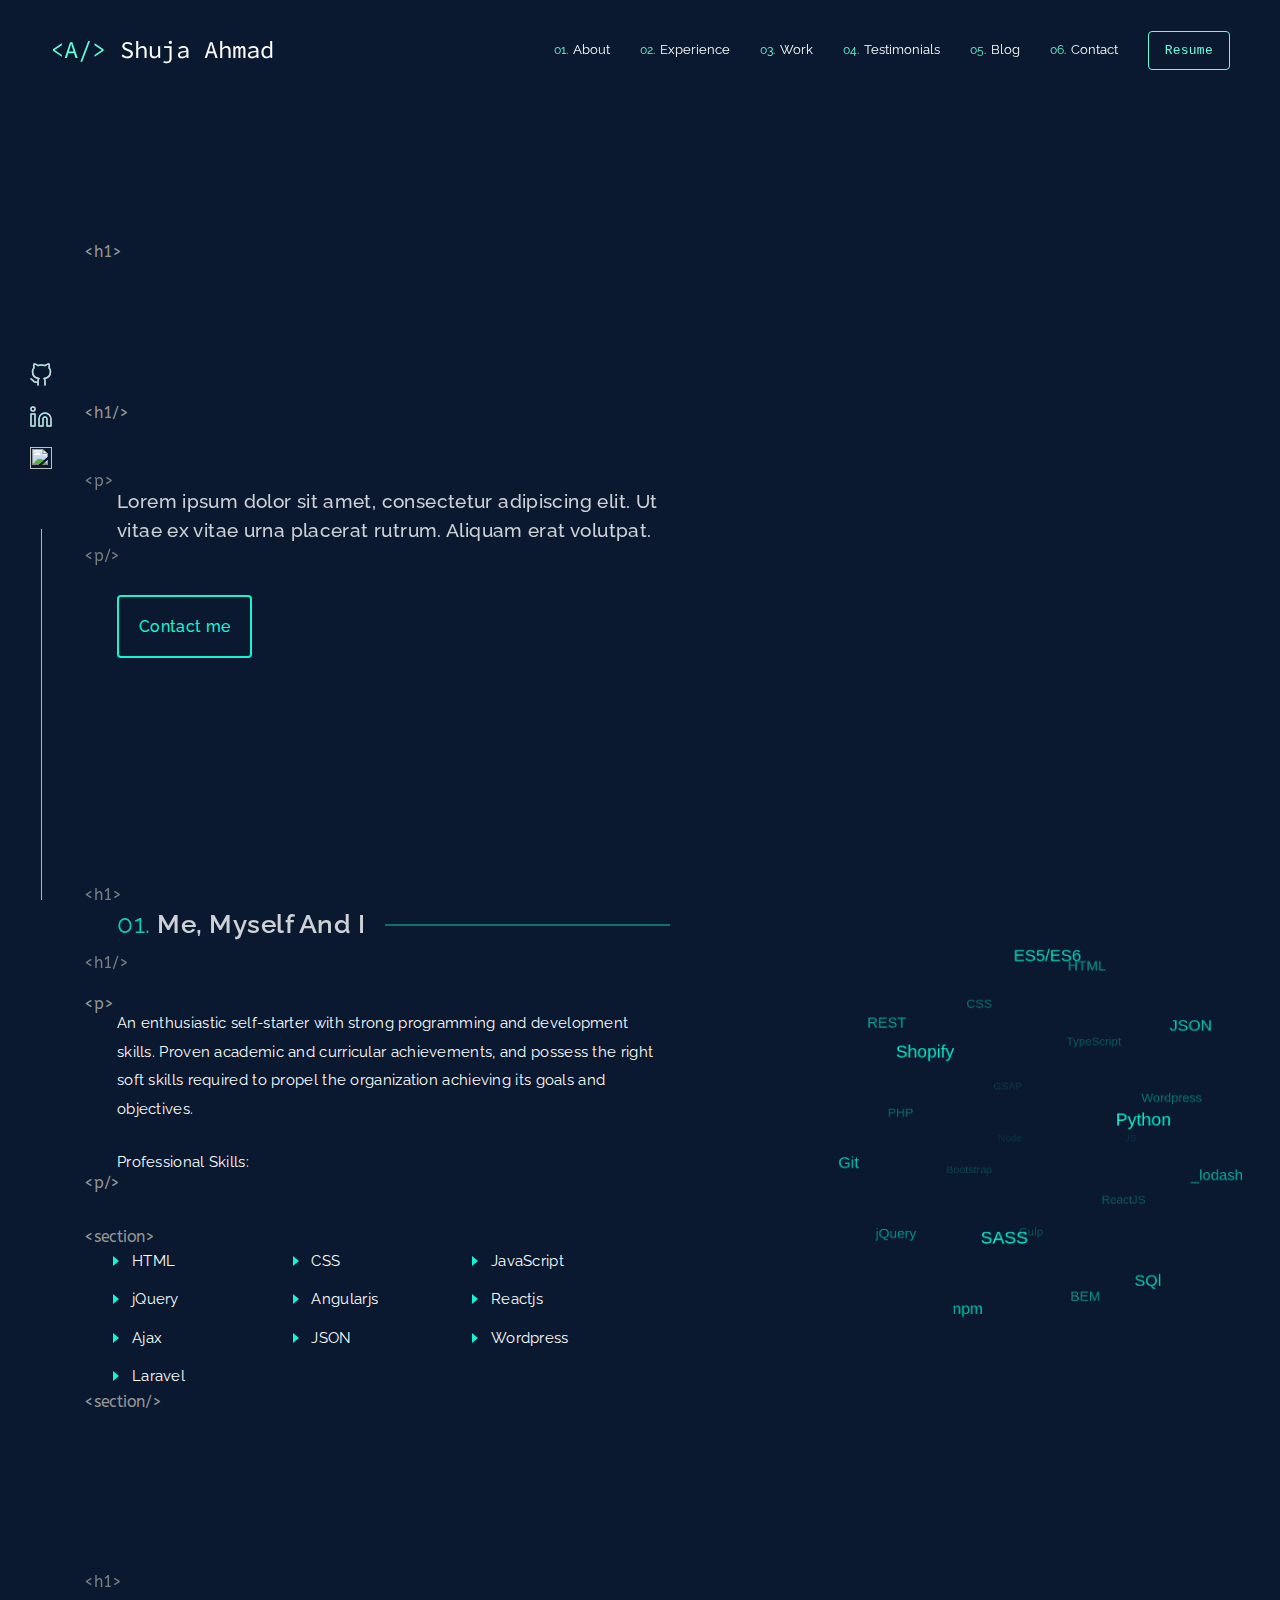
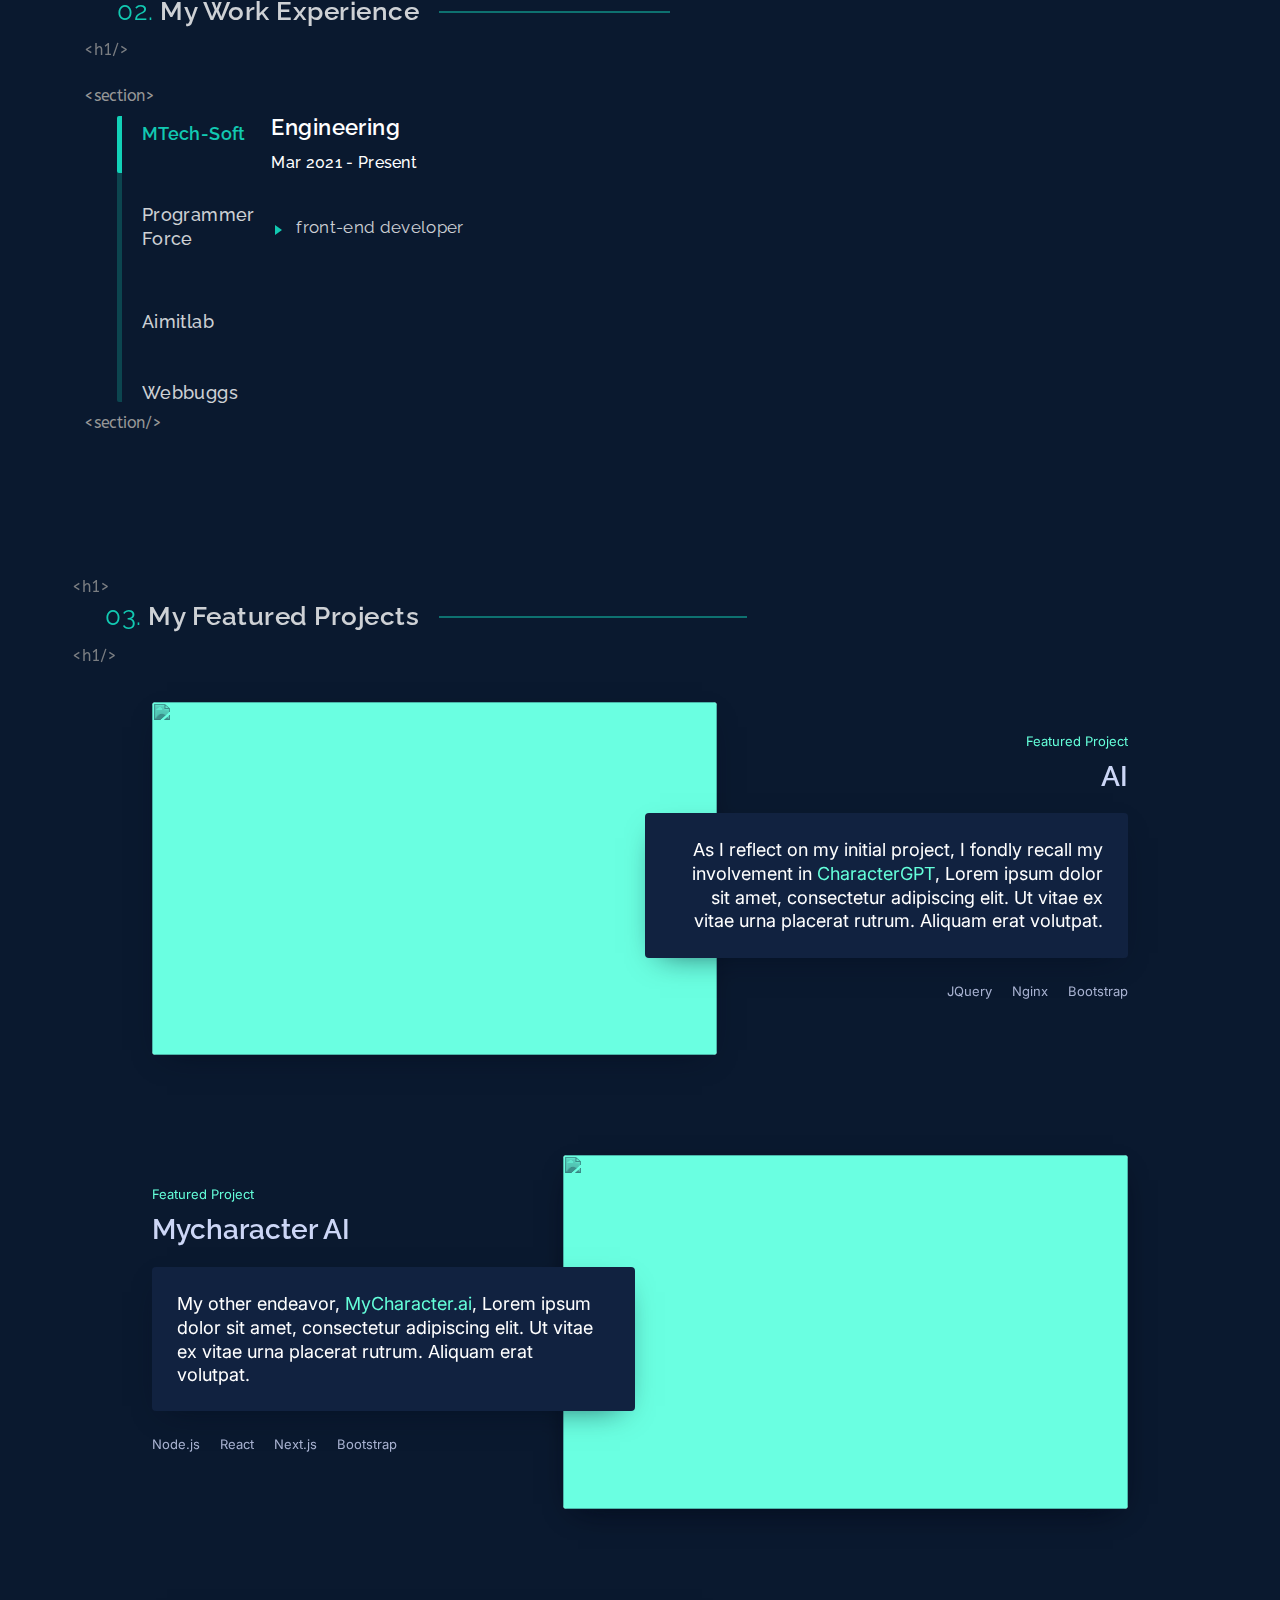
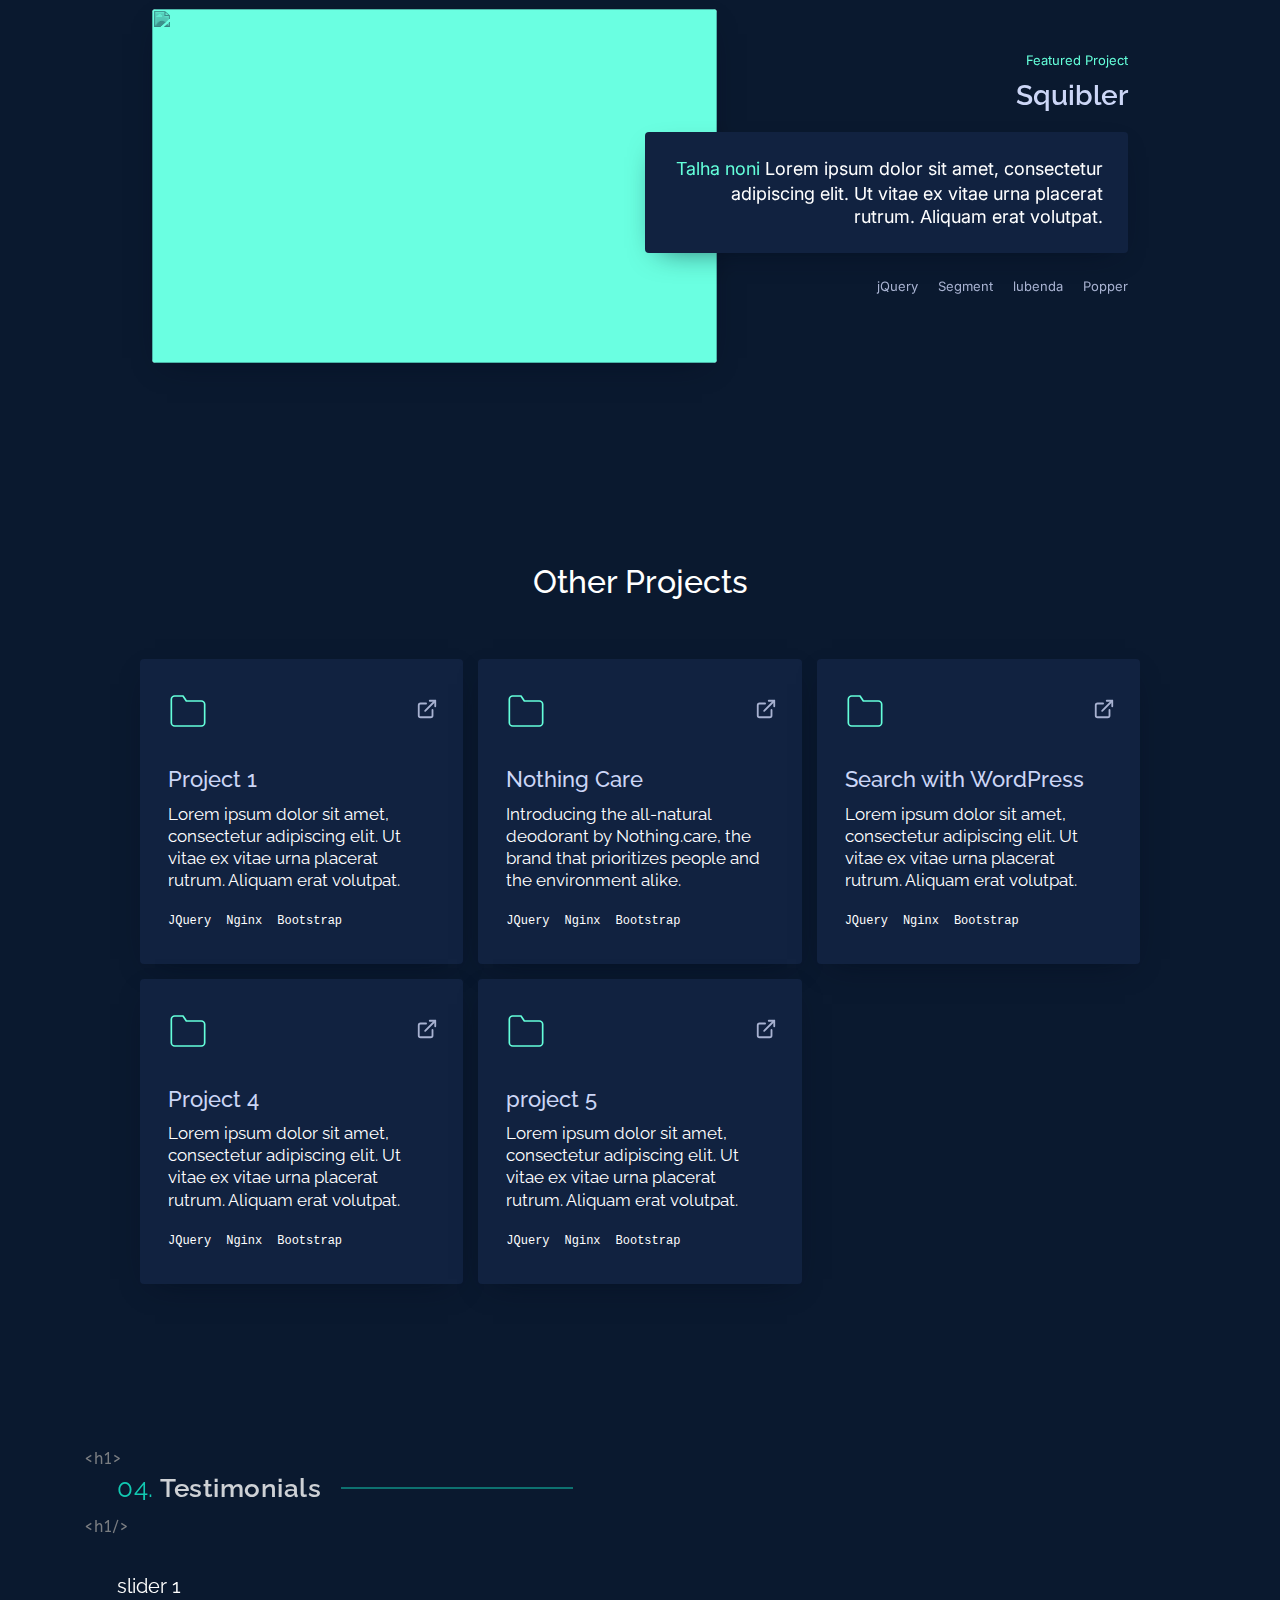
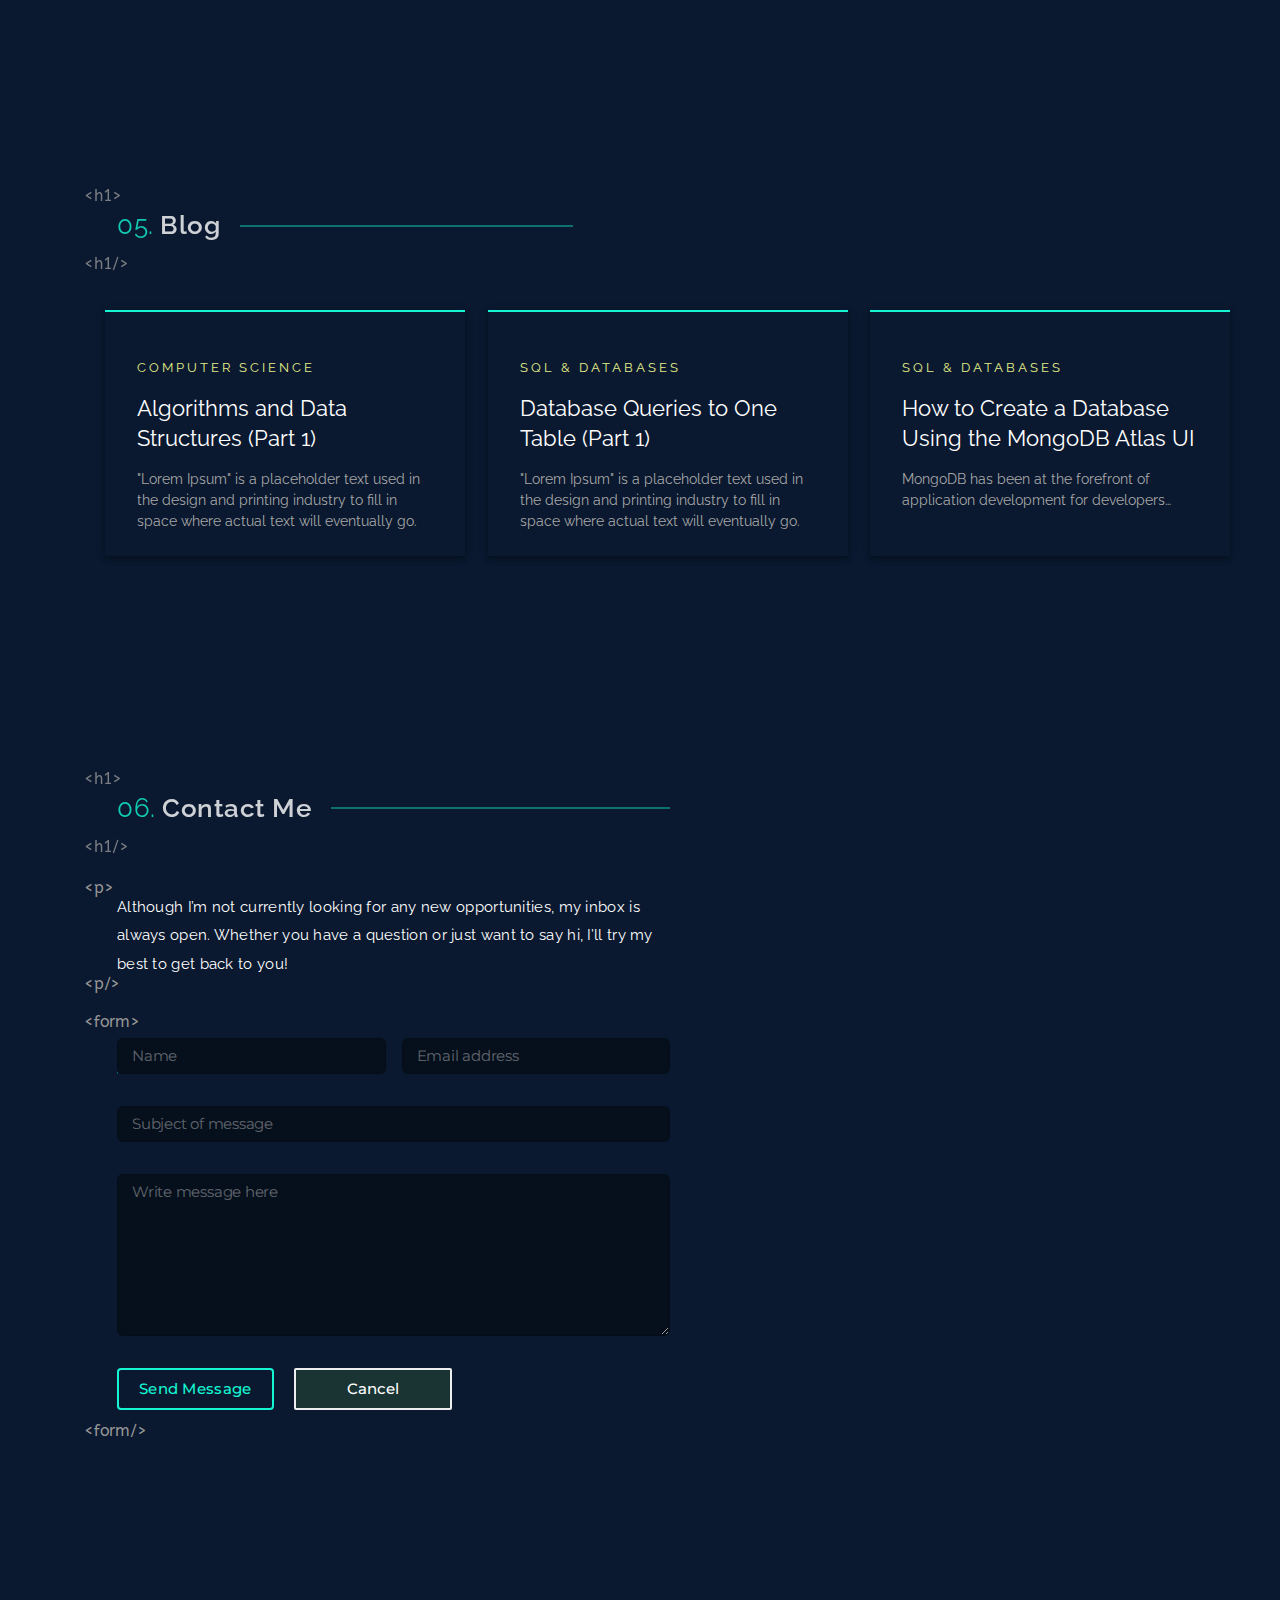
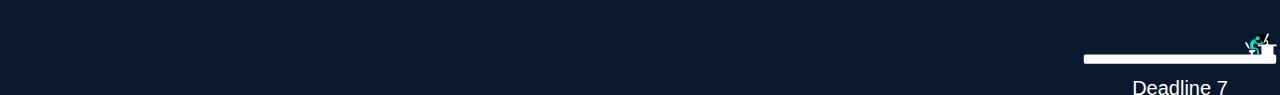
==== index.html @ 5021209c "Update and rename final.html to index.html" ====
<html lang="en-US">
<script id="allow-copy_script">
    (function agent() {
        let unlock = false;
        document.addEventListener("allow_copy", (event) => {
            unlock = event.detail.unlock;
        });

        const copyEvents = [
            "copy",
            "cut",
            "contextmenu",
            "selectstart",
            "mousedown",
            "mouseup",
            "mousemove",
            "keydown",
            "keypress",
            "keyup",
        ];
        const rejectOtherHandlers = (e) => {
            if (unlock) {
                e.stopPropagation();
                if (e.stopImmediatePropagation) e.stopImmediatePropagation();
            }
        };
        copyEvents.forEach((evt) => {
            document.documentElement.addEventListener(evt, rejectOtherHandlers, {
                capture: true,
            });
        });
    })();
</script>

<head>
    <meta charset="UTF-8" />
    <meta name="viewport" content="width=device-width, initial-scale=1" />
    <link rel="stylesheet" href="./assests/css/style.min.css" media="all" />
    <link href="https://fonts.googleapis.com/css2?family=ABeeZee:ital@0;1&amp;family=Inter:wght@100;200;300;400;500;600;700;800;900&amp;family=Montserrat:wght@100;200;300;400;500;600;700;800;900&amp;family=Raleway:ital,wght@0,100;0,200;0,300;0,400;0,500;0,600;0,700;0,800;0,900;1,400&amp;family=Source+Code+Pro:wght@200;300;400;500;600;700;800;900&amp;display=swap" rel="stylesheet" />
    <link rel="icon" type="image/png" href="#" />
    <link rel="stylesheet" href="./assests/css/animate.min.css" />
    <link rel="stylesheet" href="https://cdnjs.cloudflare.com/ajax/libs/font-awesome/6.4.0/css/regular.min.css" integrity="sha512-WidMaWaNmZqjk3gDE6KBFCoDpBz9stTsTZZTeocfq/eDNkLfpakEd7qR0bPejvy/x0iT0dvzIq4IirnBtVer5A==" crossorigin="anonymous" referrerpolicy="no-referrer" />
    <link rel="stylesheet" href="./assests/css/swiper-bundle.min.css" />
    <link rel="stylesheet" href="./assests/css/bootstrap.min.css" />
    <link rel="stylesheet" href="./assests/css/custom-style.css" />
    <link rel="stylesheet" href="./assests/css/svg.css">
    <style>
.shuja {
    align-items: center;
    display: flex;
    justify-content: flex-end;
}
    </style>
    <title>Shuja ahmad</title>
</head>

<body class="home  wp-embed-responsive">
    <menu class="main-menu">
        <div class="mbtn mbtn-cl">
            <svg aria-hidden="true" focusable="false" data-prefix="fal" data-icon="times" role="img"
                xmlns="http://www.w3.org/2000/svg" viewBox="0 0 320 512" class="svg-inline--fa fa-times fa-w-10 fa-5x">
                <path fill="currentColor"
                    d="M193.94 256L296.5 153.44l21.15-21.15c3.12-3.12 3.12-8.19 0-11.31l-22.63-22.63c-3.12-3.12-8.19-3.12-11.31 0L160 222.06 36.29 98.34c-3.12-3.12-8.19-3.12-11.31 0L2.34 120.97c-3.12 3.12-3.12 8.19 0 11.31L126.06 256 2.34 379.71c-3.12 3.12-3.12 8.19 0 11.31l22.63 22.63c3.12 3.12 8.19 3.12 11.31 0L160 289.94 262.56 392.5l21.15 21.15c3.12 3.12 8.19 3.12 11.31 0l22.63-22.63c3.12-3.12 3.12-8.19 0-11.31L193.94 256z"
                    class=""></path>
            </svg>
        </div>
        <div class="main-menu__top">
            <div class="logo fade-enter-done" tabindex="-1">
                <a href="#" rel="home">
                    <span class="">&lt;A/&gt;</span> &nbsp;
                    <div>Shuja Ahmad</div>
                </a>
            </div>
            <span>Web Developer</span>
        </div>
        <a class="move-to-section-btn" href="#about">About</a><a class="move-to-section-btn"
            href="#jobs">Experience</a><a class="move-to-section-btn" href="#projects">Work</a><a
            class="move-to-section-btn" href="#testimonials">Testimonials</a><a class="move-to-section-btn"
            href="#blog">Blog</a><a class="move-to-section-btn" href="#contact">Contact</a>
        <ul class="social">
            <li>
                <a href="#" aria-label="GitHub" target="_blank" rel="noreferrer">
                    <div class="wrapper">
                        <div class="icon Github">
                            <span class="tooltip-custom">Github</span>
                            <img src="./assests/image/github.svg"
                                alt="github" />
                        </div>
                    </div>
                </a>
            </li>
            <li>
                <a href="#" aria-label="Linkedin" target="_blank"
                    rel="noreferrer">
                    <div class="wrapper">
                        <div class="icon linkedin">
                            <span class="tooltip-custom">linkedin</span>
                            <img src="./assests/image/linkedin.svg"
                                alt="linkedin" />
                        </div>
                    </div>
                </a>
            </li>
            <li>
                <a href="#" aria-label="upwork" target="_blank"
                    rel="noreferrer">
                    <div class="wrapper">
                        <div class="icon hackerrank">
                            <span class="tooltip-custom">upwork</span>
                            <img src="#"
                                alt="upwork" />
                        </div>
                    </div>
                </a>
            </li>
        </ul>
    </menu>

    <svg xmlns="http://www.w3.org/2000/svg" viewBox="0 0 0 0" width="0" height="0" focusable="false" role="none" style="
        visibility: hidden;
        position: absolute;
        left: -9999px;
        overflow: hidden;
      ">
        <defs>
            <filter id="wp-duotone-dark-grayscale">
                <feColorMatrix color-interpolation-filters="sRGB" type="matrix"
                    values=" .299 .587 .114 0 0 .299 .587 .114 0 0 .299 .587 .114 0 0 .299 .587 .114 0 0 ">
                </feColorMatrix>
                <feComponentTransfer color-interpolation-filters="sRGB">
                    <feFuncR type="table" tableValues="0 0.49803921568627"></feFuncR>
                    <feFuncG type="table" tableValues="0 0.49803921568627"></feFuncG>
                    <feFuncB type="table" tableValues="0 0.49803921568627"></feFuncB>
                    <feFuncA type="table" tableValues="1 1"></feFuncA>
                </feComponentTransfer>
                <feComposite in2="SourceGraphic" operator="in"></feComposite>
            </filter>
        </defs>
    </svg>
    <svg xmlns="http://www.w3.org/2000/svg" viewBox="0 0 0 0" width="0" height="0" focusable="false" role="none"
        style="
        visibility: hidden;
        position: absolute;
        left: -9999px;
        overflow: hidden;
      ">
        <defs>
            <filter id="wp-duotone-grayscale">
                <feColorMatrix color-interpolation-filters="sRGB" type="matrix"
                    values=" .299 .587 .114 0 0 .299 .587 .114 0 0 .299 .587 .114 0 0 .299 .587 .114 0 0 ">
                </feColorMatrix>
                <feComponentTransfer color-interpolation-filters="sRGB">
                    <feFuncR type="table" tableValues="0 1"></feFuncR>
                    <feFuncG type="table" tableValues="0 1"></feFuncG>
                    <feFuncB type="table" tableValues="0 1"></feFuncB>
                    <feFuncA type="table" tableValues="1 1"></feFuncA>
                </feComponentTransfer>
                <feComposite in2="SourceGraphic" operator="in"></feComposite>
            </filter>
        </defs>
    </svg>
    <svg xmlns="http://www.w3.org/2000/svg" viewBox="0 0 0 0" width="0" height="0" focusable="false" role="none"
        style="
        visibility: hidden;
        position: absolute;
        left: -9999px;
        overflow: hidden;
      ">
        <defs>
            <filter id="wp-duotone-purple-yellow">
                <feColorMatrix color-interpolation-filters="sRGB" type="matrix"
                    values=" .299 .587 .114 0 0 .299 .587 .114 0 0 .299 .587 .114 0 0 .299 .587 .114 0 0 ">
                </feColorMatrix>
                <feComponentTransfer color-interpolation-filters="sRGB">
                    <feFuncR type="table" tableValues="0.54901960784314 0.98823529411765"></feFuncR>
                    <feFuncG type="table" tableValues="0 1"></feFuncG>
                    <feFuncB type="table" tableValues="0.71764705882353 0.25490196078431"></feFuncB>
                    <feFuncA type="table" tableValues="1 1"></feFuncA>
                </feComponentTransfer>
                <feComposite in2="SourceGraphic" operator="in"></feComposite>
            </filter>
        </defs>
    </svg>
    <svg xmlns="http://www.w3.org/2000/svg" viewBox="0 0 0 0" width="0" height="0" focusable="false" role="none"
        style="
        visibility: hidden;
        position: absolute;
        left: -9999px;
        overflow: hidden;
      ">
        <defs>
            <filter id="wp-duotone-blue-red">
                <feColorMatrix color-interpolation-filters="sRGB" type="matrix"
                    values=" .299 .587 .114 0 0 .299 .587 .114 0 0 .299 .587 .114 0 0 .299 .587 .114 0 0 ">
                </feColorMatrix>
                <feComponentTransfer color-interpolation-filters="sRGB">
                    <feFuncR type="table" tableValues="0 1"></feFuncR>
                    <feFuncG type="table" tableValues="0 0.27843137254902"></feFuncG>
                    <feFuncB type="table" tableValues="0.5921568627451 0.27843137254902"></feFuncB>
                    <feFuncA type="table" tableValues="1 1"></feFuncA>
                </feComponentTransfer>
                <feComposite in2="SourceGraphic" operator="in"></feComposite>
            </filter>
        </defs>
    </svg>
    <svg xmlns="http://www.w3.org/2000/svg" viewBox="0 0 0 0" width="0" height="0" focusable="false" role="none"
        style="
        visibility: hidden;
        position: absolute;
        left: -9999px;
        overflow: hidden;
      ">
        <defs>
            <filter id="wp-duotone-midnight">
                <feColorMatrix color-interpolation-filters="sRGB" type="matrix"
                    values=" .299 .587 .114 0 0 .299 .587 .114 0 0 .299 .587 .114 0 0 .299 .587 .114 0 0 ">
                </feColorMatrix>
                <feComponentTransfer color-interpolation-filters="sRGB">
                    <feFuncR type="table" tableValues="0 0"></feFuncR>
                    <feFuncG type="table" tableValues="0 0.64705882352941"></feFuncG>
                    <feFuncB type="table" tableValues="0 1"></feFuncB>
                    <feFuncA type="table" tableValues="1 1"></feFuncA>
                </feComponentTransfer>
                <feComposite in2="SourceGraphic" operator="in"></feComposite>
            </filter>
        </defs>
    </svg>
    <svg xmlns="http://www.w3.org/2000/svg" viewBox="0 0 0 0" width="0" height="0" focusable="false" role="none"
        style="
        visibility: hidden;
        position: absolute;
        left: -9999px;
        overflow: hidden;
      ">
        <defs>
            <filter id="wp-duotone-magenta-yellow">
                <feColorMatrix color-interpolation-filters="sRGB" type="matrix"
                    values=" .299 .587 .114 0 0 .299 .587 .114 0 0 .299 .587 .114 0 0 .299 .587 .114 0 0 ">
                </feColorMatrix>
                <feComponentTransfer color-interpolation-filters="sRGB">
                    <feFuncR type="table" tableValues="0.78039215686275 1"></feFuncR>
                    <feFuncG type="table" tableValues="0 0.94901960784314"></feFuncG>
                    <feFuncB type="table" tableValues="0.35294117647059 0.47058823529412"></feFuncB>
                    <feFuncA type="table" tableValues="1 1"></feFuncA>
                </feComponentTransfer>
                <feComposite in2="SourceGraphic" operator="in"></feComposite>
            </filter>
        </defs>
    </svg>
    <svg xmlns="http://www.w3.org/2000/svg" viewBox="0 0 0 0" width="0" height="0" focusable="false" role="none"
        style="
        visibility: hidden;
        position: absolute;
        left: -9999px;
        overflow: hidden;
      ">
        <defs>
            <filter id="wp-duotone-purple-green">
                <feColorMatrix color-interpolation-filters="sRGB" type="matrix"
                    values=" .299 .587 .114 0 0 .299 .587 .114 0 0 .299 .587 .114 0 0 .299 .587 .114 0 0 ">
                </feColorMatrix>
                <feComponentTransfer color-interpolation-filters="sRGB">
                    <feFuncR type="table" tableValues="0.65098039215686 0.40392156862745"></feFuncR>
                    <feFuncG type="table" tableValues="0 1"></feFuncG>
                    <feFuncB type="table" tableValues="0.44705882352941 0.4"></feFuncB>
                    <feFuncA type="table" tableValues="1 1"></feFuncA>
                </feComponentTransfer>
                <feComposite in2="SourceGraphic" operator="in"></feComposite>
            </filter>
        </defs>
    </svg>
    <svg xmlns="http://www.w3.org/2000/svg" viewBox="0 0 0 0" width="0" height="0" focusable="false" role="none"
        style="
        visibility: hidden;
        position: absolute;
        left: -9999px;
        overflow: hidden;
      ">
        <defs>
            <filter id="wp-duotone-blue-orange">
                <feColorMatrix color-interpolation-filters="sRGB" type="matrix"
                    values=" .299 .587 .114 0 0 .299 .587 .114 0 0 .299 .587 .114 0 0 .299 .587 .114 0 0 ">
                </feColorMatrix>
                <feComponentTransfer color-interpolation-filters="sRGB">
                    <feFuncR type="table" tableValues="0.098039215686275 1"></feFuncR>
                    <feFuncG type="table" tableValues="0 0.66274509803922"></feFuncG>
                    <feFuncB type="table" tableValues="0.84705882352941 0.41960784313725"></feFuncB>
                    <feFuncA type="table" tableValues="1 1"></feFuncA>
                </feComponentTransfer>
                <feComposite in2="SourceGraphic" operator="in"></feComposite>
            </filter>
        </defs>
    </svg>
    <a class="skip-link screen-reader-text" href="#primary">Skip to content</a>
    <header class="nav-header-main">
        <nav class="nav-header-inner">
            <div class="logo fade-enter-done" tabindex="-1">
                <a href="#" rel="home">
                    <span class="">&lt;A/&gt;</span> &nbsp;
                    <div>Shuja Ahmad</div>
                </a>
            </div>
            <div class="nav-header-right">
                <ol>
                    <li class="fadedown-enter-done" style="transition-delay: 100ms">
                        <a href="#about">About</a>
                    </li>
                    <li class="fadedown-enter-done" style="transition-delay: 200ms">
                        <a href="#jobs">Experience</a>
                    </li>
                    <li class="fadedown-enter-done" style="transition-delay: 300ms">
                        <a href="#projects">Work</a>
                    </li>
                    <li class="fadedown-enter-done" style="transition-delay: 400ms">
                        <a href="#testimonials">Testimonials</a>
                    </li>
                    <li class="fadedown-enter-done" style="transition-delay: 500ms">
                        <a href="#blog">Blog</a>
                    </li>
                    <li class="fadedown-enter-done" style="transition-delay: 600ms">
                        <a href="#contact">Contact</a>
                    </li>
                </ol>
                <div class="fadedown-enter-done" style="transition-delay: 400ms">
                    <a class="resume-button contact-me-main-landing btn-diagonal-swipe" href="#"
                        target="_blank" rel="noopener noreferrer">Resume</a>
                </div>
            </div>
            <div class="nav-menu-mobile">
                <i class="fa-solid fa-bars"></i>
            </div>
        </nav>
    </header>

    <div class="content-wrapper">
        <div class="main-top-content">
            <canvas id="canvas"></canvas>
            <div class="background-gradient-fix"></div>
            <div class="home-page-section-1 row" id="home">
                <div class="left-content col-lg-7">
                    <div class="section-title-wrapper">
                        <div class="text-zone">
                            <h1 aria-label="Hello I am  Shuja" class="blast-root htmltagStyles htmlendtagStyles">
                                <span class="blast animated bounceIn" aria-hidden="true">H</span><span
                                    class="blast animated bounceIn" aria-hidden="true">e</span><span
                                    class="blast animated bounceIn" aria-hidden="true">l</span><span
                                    class="blast animated bounceIn" aria-hidden="true">l</span><span
                                    class="blast animated bounceIn" aria-hidden="true">o</span>
                                <br />
                                <span class="blast animated bounceIn" aria-hidden="true">I</span>
                                <span class="blast animated bounceIn" aria-hidden="true">a</span><span
                                    class="blast animated bounceIn" aria-hidden="true">m</span>
                                <span class="highlight-text"><span class="blast animated bounceIn"
                                        aria-hidden="true">S</span><span class="blast animated bounceIn"
                                        aria-hidden="true">H</span><span class="blast animated bounceIn"
                                        aria-hidden="true">U</span><span class="blast animated bounceIn"
                                        aria-hidden="true">J</span><span class="blast animated bounceIn"
                                        aria-hidden="true">A</span></span>
                            </h1>
                        </div>
                    </div>
                    <div class="section-1-description htmltagStyles htmlendtagStyles">
                        <div>
                            <span>
                                Lorem ipsum dolor sit amet, consectetur adipiscing elit. Ut vitae ex vitae urna placerat rutrum. Aliquam erat volutpat.
                            </span>
                        </div>
                    </div>
                    <div class="main-section-links">
                        <div class="position-relative z-0">
                            <a href="#contact">
                                <button class="contact-me-main-landing btn-diagonal-swipe">
                                    Contact me
                                </button>
                            </a>
                        </div>
                    </div>
                </div>

                <div class="character-content col-lg-5">
                    <div class="">
                        <!-- gif -->
                    </div>
                </div>
            </div>
        </div>
        <div class="home-page-section-1 row" id="about">
            <div class="left-content col-lg-7">
                <div class="section-title-wrapper">
                    <div class="text-zone">
                        <h2 class="section-title aboutus-section htmltagStyles htmlendtagStyles">
                            <div class="title-bar">
                                <span class="highlight-text">01.</span>
                                <span>&nbsp;Me, Myself and I</span>
                            </div>
                        </h2>
                    </div>
                </div>
                <div class="about-us-description htmltagStyles htmlendtagStyles">
                    <p>
                        An enthusiastic self-starter with strong programming and
                        development skills. Proven academic and curricular achievements,
                        and possess the right soft skills required to propel the
                        organization achieving its goals and objectives.
                    </p>
                    <p>Professional Skills:</p>
                </div>
                <div class="about-us-list-items custom-list-styles position-relative htmltagStyles htmlendtagStyles">
                    <ul>
                        <li>HTML</li>
                        <li>CSS</li>
                        <li>JavaScript</li>
                        <li>jQuery</li>
                        <li>Angularjs</li>
                        <li>Reactjs</li>
                        <li>Ajax</li>
                        <li>JSON</li>
                        <li>Wordpress</li>
                        <li>Laravel</li>
                    </ul>
                </div>
            </div>

            <div class="col-lg-5">
                <div id="myCanvasContainer">
                    <canvas width="500" height="500" id="myCanvas">
                        <ul>
                            <li>
                                <a data-weight="25" href="https://en.wikipedia.org/wiki/HTML" target="_blank">HTML</a>
                            </li>
                            <li>
                                <a data-weight="25" href="https://en.wikipedia.org/wiki/Cascading_Style_Sheets"
                                    target="_blank">CSS</a>
                            </li>
                            <li>
                                <a data-weight="25" href="https://en.wikipedia.org/wiki/JavaScript"
                                    target="_blank">ES5/ES6</a>
                            </li>
                            <li>
                                <a data-weight="25" href="https://en.wikipedia.org/wiki/JavaScript"
                                    target="_blank">TypeScript</a>
                            </li>
                            <li>
                                <a data-weight="24" href="https://en.wikipedia.org/wiki/Representational_state_transfer"
                                    target="_blank">REST</a>
                            </li>
                            <li>
                                <a data-weight="14" href="https://en.wikipedia.org/wiki/JSON" target="_blank">JSON</a>
                            </li>
                            <li>
                                <a data-weight="13" href="https://en.wikipedia.org/wiki/XML" target="_blank">GSAP</a>
                            </li>
                            <li>
                                <a data-weight="14" href="https://en.wikipedia.org/wiki/Shopify"
                                    target="_blank">Shopify</a>
                            </li>
                            <li>
                                <a data-weight="26" href="https://en.wikipedia.org/wiki/WordPress"
                                    target="_blank">Wordpress</a>
                            </li>
                            <li>
                                <a data-weight="26" href="https://en.wikipedia.org/wiki/PHP" target="_blank">PHP</a>
                            </li>
                            <li>
                                <a data-weight="26" href="https://en.wikipedia.org/wiki/Python_(programming_language)"
                                    target="_blank">Python</a>
                            </li>
                            <li>
                                <a data-weight="21" href="https://en.wikipedia.org/wiki/Node.js" target="_blank">Node
                                    JS</a>
                            </li>
                            <li>
                                <a data-weight="17" href="https://en.wikipedia.org/wiki/Git" target="_blank">Git</a>
                            </li>
                            <li><a data-weight="17" href="" target="_blank">_lodash</a></li>
                            <li>
                                <a data-weight="23" href="https://en.wikipedia.org/wiki/Bootstrap_(front-end_framework)"
                                    target="_blank">Bootstrap</a>
                            </li>
                            <li>
                                <a data-weight="15" href="https://en.wikipedia.org/wiki/Sass_(stylesheet_language)"
                                    target="_blank">SASS</a>
                            </li>
                            <li>
                                <a data-weight="24" href="https://reactjs.org/" target="_blank">ReactJS</a>
                            </li>
                            <li>
                                <a data-weight="12" href="https://en.wikipedia.org/wiki/JQuery"
                                    target="_blank">jQuery</a>
                            </li>
                            <li>
                                <a data-weight="26" href="http://mongoosejs.com/" target="_blank">SQl</a>
                            </li>
                            <li>
                                <a data-weight="19" href="http://gulpjs.com/" target="_blank">Gulp</a>
                            </li>
                            <li>
                                <a data-weight="19" href="https://www.npmjs.com/" target="_blank">npm</a>
                            </li>
                            <li>
                                <a data-weight="19" href="https://en.wikipedia.org/wiki/BEM" target="_blank">BEM</a>
                            </li>
                        </ul>
                    </canvas>
                </div>
            </div>
        </div>

        <div class="home-page-section-1 row work-experience-section" id="jobs">
            <div class="left-content col-lg-7">
                <div class="section-title-wrapper">
                    <div class="text-zone">
                        <h2 class="section-title aboutus-section htmltagStyles htmlendtagStyles">
                            <div class="title-bar">
                                <span class="highlight-text">02.</span>
                                <span>&nbsp;My Work Experience</span>
                            </div>
                        </h2>
                    </div>
                </div>

                <div
                    class="about-us-list-items position-relative htmltagStyles htmlendtagStyles work-experience-skills">
                    <div class="d-flex align-items-start sAHTI">
                        <div class="nav flex-column nav-pills me-3" id="v-pills-tab" role="tablist"
                            aria-orientation="vertical">
                            <button class="nav-link active" id="v-pills-tab-1" data-bs-toggle="pill"
                                data-bs-target="#v-pills-1" type="button" role="tab" aria-controls="v-pills-1"
                                aria-selected="true">
                                MTech-Soft
                            </button>
                            <button class="nav-link" id="v-pills-tab-2" data-bs-toggle="pill"
                                data-bs-target="#v-pills-2" type="button" role="tab" aria-controls="v-pills-2"
                                aria-selected="false">
                                Programmer Force
                            </button>
                            <button class="nav-link" id="v-pills-tab-3" data-bs-toggle="pill"
                                data-bs-target="#v-pills-3" type="button" role="tab" aria-controls="v-pills-3"
                                aria-selected="false">
                                Aimitlab
                            </button>
                            <button class="nav-link" id="v-pills-tab-4" data-bs-toggle="pill"
                                data-bs-target="#v-pills-4" type="button" role="tab" aria-controls="v-pills-4"
                                aria-selected="false">
                                Webbuggs
                            </button>
                            <!-- <button class="nav-link" id="v-pills-tab-5" data-bs-toggle="pill"
                                data-bs-target="#v-pills-5" type="button" role="tab" aria-controls="v-pills-5"
                                aria-selected="false">
                                Arbisoft
                            </button>
                            <button class="nav-link" id="v-pills-tab-6" data-bs-toggle="pill"
                                data-bs-target="#v-pills-6" type="button" role="tab" aria-controls="v-pills-6"
                                aria-selected="false">
                                TEST
                            </button> -->
                        </div>
                        <div class="tab-content" id="v-pills-tabContent">
                            <div class="tab-pane fade show active" id="v-pills-1" role="tabpanel"
                                aria-labelledby="v-pills-tab-1">
                                <div class="work-experience-data">
                                    <div class="experience-main-data">
                                        <h3>Engineering</h3>
                                        <p class="experience-tenure">Mar 2021 - Present</p>
                                    </div>
                                    <div class="work-experience-details">
                                        <ul>
                                            <li>
                                              front-end developer
                                            </li>
                                        </ul>
                                    </div>
                                </div>
                            </div>
                            <div class="tab-pane fade" id="v-pills-2" role="tabpanel" aria-labelledby="v-pills-tab-2">
                                <div class="experience-main-data">
                                    <h3>Software Engineer</h3>
                                    <p class="experience-tenure">Dec 2020 - Jul 2022</p>
                                </div>
                                <div class="work-experience-details">
                                    <ul>
                                        <li>
                                            detail
                                        </li>
                                    </ul>
                                </div>
                            </div>
                            <div class="tab-pane fade" id="v-pills-3" role="tabpanel" aria-labelledby="v-pills-tab-3">
                                <div class="experience-main-data">
                                    <h3>Technology </h3>
                                    <p class="experience-tenure">May 2019 - Dec 2021</p>
                                </div>
                                <div class="work-experience-details">
                                    <ul>
                                        <li>
                                     Experience
                                        </li>
                                    </ul>
                                </div>
                            </div>
                            <div class="tab-pane fade" id="v-pills-4" role="tabpanel" aria-labelledby="v-pills-tab-4">
                                <div class="experience-main-data">
                                    <h3>Full Stack Developer</h3>
                                    <p class="experience-tenure">Nov 2013 - Oct 2021</p>
                                </div>
                                <div class="work-experience-details">
                                    <p>
                                    ok
                                    </p>
                                    <ul>
                                        <li>testone</li>
                                    </ul>
                                </div>
                            </div>
                            <!-- <div class="tab-pane fade" id="v-pills-5" role="tabpanel" aria-labelledby="v-pills-tab-5">
                                <div class="experience-main-data">
                                    <h3>Software Engineer</h3>
                                    <p class="experience-tenure">Nov 2012 - Nov 2013</p>
                                </div>
                                <div class="work-experience-details">
                                    <ul>
                                  
                                    </ul>
                                </div>
                            </div> -->
                            <!-- <div class="tab-pane fade" id="v-pills-6" role="tabpanel" aria-labelledby="v-pills-tab-6">
                                <div class="experience-main-data">
                                    <h3>Software developer</h3>
                                    <p class="experience-tenure">Jul 2011 - Sep 2012</p>
                                </div>
                            </div> -->
                        </div>
                    </div>
                </div>
            </div>
        </div>

        <div class="home-page-section-1 row" id="projects">
            <div class="left-content col-lg-7">
                <div class="section-title-wrapper">
                    <div class="text-zone">
                        <h2 class="section-title aboutus-section htmltagStyles htmlendtagStyles">
                            <div class="title-bar">
                                <span class="highlight-text">03.</span>
                                <span>&nbsp;My featured projects</span>
                            </div>
                        </h2>
                    </div>
                </div>
            </div>
            <ul class="featured__StyledProjectsGrid">
                <li class="featured-project-item project-wrapper-mainj featured__StyledProject-ywnbqt-1 eeeRej">
                    <div class="project-image">
                        <a href="#" rel="noopener noreferrer" target="_blank">
                            <div class="projects-image-wrapper gatsby-image-wrapper img">
                                <div style="max-width: 700px; display: block">
                                    <img alt="" role="presentation" aria-hidden="true"
                                        src="data:image/svg+xml;charset=utf-8,%3Csvg height='438' width='700' xmlns='http://www.w3.org/2000/svg' version='1.1'%3E%3C/svg%3E"
                                        style="max-width: 100%; display: block; position: static" />
                                </div>
                                <div>
                                    <img width="700" height="438" sizes="(min-width: 700px) 700px, 100vw"
                                        decoding="async"
                                        src="please add image"
                                        style="object-fit: cover; opacity: 1" />
                                </div>
                            </div>
                        </a>
                    </div>

                    <div class="featured-project-details project-content">
                        <div>
                            <p class="project-overline">Featured Project</p>
                            <h3 class="project-title">
                                <a href="#" rel="noopener noreferrer" target="_blank">AI</a>
                            </h3>
                            <div class="project-description">
                                <p>
                                    As I reflect on my initial project, I fondly recall my
                                    involvement in
                                    <a href="#" target="_blank"
                                        rel="noopener noreferrer">CharacterGPT</a>,
                                        Lorem ipsum dolor sit amet, consectetur adipiscing elit. Ut vitae ex vitae urna placerat rutrum. Aliquam erat volutpat.
                                </p>
                            </div>
                            <ul class="project-tech-list">
                                <li>JQuery</li>
                                <li>Nginx</li>
                                <li>Bootstrap</li>
                            </ul>
                            <div class="project-links">
                                <a href="#" class="external" rel="noopener noreferrer"
                                    target="_blank"><i class="fa-solid fa-arrow-up-right-from-square"></i></a>
                            </div>
                        </div>
                    </div>
                </li>
                <li class="featured-project-item project-wrapper-mainj featured__StyledProject-ywnbqt-1 eeeRej">
                    <div class="project-image">
                        <a href="#" rel="noopener noreferrer" target="_blank">
                            <div class="projects-image-wrapper projects-image-wrapper-constrained img">
                                <div class="image-wrapper-inner">
                                    <img role="presentation" aria-hidden="true"
                                        src="#" />
                                </div>
                            </div>
                        </a>
                    </div>

                    <div class="project-image">
                        <a href="#" rel="noopener noreferrer" target="_blank">
                            <div class="projects-image-wrapper gatsby-image-wrapper img">
                                <div style="max-width: 700px; display: block">
                                    <img alt="" role="presentation" aria-hidden="true"
                                        src="data:image/svg+xml;charset=utf-8,%3Csvg height='438' width='700' xmlns='http://www.w3.org/2000/svg' version='1.1'%3E%3C/svg%3E"
                                        style="max-width: 100%; display: block; position: static" />
                                </div>
                                <div>
                                    <img width="700" height="438" sizes="(min-width: 700px) 700px, 100vw"
                                        decoding="async"
                                        src="#"
                                        style="object-fit: cover; opacity: 1" />
                                </div>
                            </div>
                        </a>
                    </div>

                    <div class="featured-project-details project-content">
                        <div>
                            <p class="project-overline">Featured Project</p>
                            <h3 class="project-title">
                                <a href="#" rel="noopener noreferrer" target="_blank">Mycharacter
                                    AI</a>
                            </h3>
                            <div class="project-description">
                                <p>
                                    My other endeavor,
                                    <a href="#" target="_blank"
                                        rel="noopener noreferrer">MyCharacter.ai</a>, Lorem ipsum dolor sit amet, consectetur adipiscing elit. Ut vitae ex vitae urna placerat rutrum. Aliquam erat volutpat.
                                </p>
                            </div>
                            <ul class="project-tech-list">
                                <li>Node.js</li>
                                <li>React</li>
                                <li>Next.js</li>
                                <li>Bootstrap</li>
                            </ul>
                            <div class="project-links">
                                <a href="#" class="external" rel="noopener noreferrer"
                                    target="_blank"><i class="fa-solid fa-arrow-up-right-from-square"></i></a>
                            </div>
                        </div>
                    </div>
                </li>
                <li class="featured-project-item project-wrapper-mainj featured__StyledProject-ywnbqt-1 eeeRej">
                    <div class="project-image">
                        <a href="#" rel="noopener noreferrer" target="_blank">
                            <div class="projects-image-wrapper gatsby-image-wrapper img">
                                <div style="max-width: 700px; display: block">
                                    <img alt="" role="presentation" aria-hidden="true"
                                        src="data:image/svg+xml;charset=utf-8,%3Csvg height='438' width='700' xmlns='http://www.w3.org/2000/svg' version='1.1'%3E%3C/svg%3E"
                                        style="max-width: 100%; display: block; position: static" />
                                </div>
                                <div>
                                    <img width="700" height="438" sizes="(min-width: 700px) 700px, 100vw"
                                        decoding="async"
                                        src="#"
                                        style="object-fit: cover; opacity: 1" />
                                </div>
                            </div>
                        </a>
                    </div>

                    <div class="featured-project-details project-content">
                        <div>
                            <p class="project-overline">Featured Project</p>
                            <h3 class="project-title">
                                <a href="#" rel="noopener noreferrer" target="_blank">Squibler</a>
                            </h3>
                            <div class="project-description">
                                <p>
                                    <a href="#" target="_blank"
                                        rel="noopener noreferrer">Talha noni</a>
                                        Lorem ipsum dolor sit amet, consectetur adipiscing elit. Ut vitae ex vitae urna placerat rutrum. Aliquam erat volutpat.
                                </p>
                            </div>
                            <ul class="project-tech-list">
                                <li>jQuery</li>
                                <li>Segment</li>
                                <li>lubenda</li>
                                <li>Popper</li>
                            </ul>
                            <div class="project-links">
                                <a href="#" class="external" rel="noopener noreferrer"
                                    target="_blank"><i class="fa-solid fa-arrow-up-right-from-square"></i></a>
                            </div>
                        </div>
                    </div>
                </li>
            </ul>
            <!-- new content -->
            <section class="projects__StyledProjectsSection-sc-1v1fime-0 note-worthy-projects">
                <h2>Other  Projects</h2>
                <ul class="projects-grid">
                    <li class="note-worthy-projects-inner">
                        <div class="project-inner">
                            <header>
                                <div class="project-top">
                                    <div class="folder">
                                        <svg xmlns="http://www.w3.org/2000/svg" role="img" viewBox="0 0 24 24"
                                            fill="none" stroke="currentColor" stroke-width="1" stroke-linecap="round"
                                            stroke-linejoin="round" class="feather feather-folder">
                                            <title>Folder</title>
                                            <path
                                                d="M22 19a2 2 0 0 1-2 2H4a2 2 0 0 1-2-2V5a2 2 0 0 1 2-2h5l2 3h9a2 2 0 0 1 2 2z">
                                            </path>
                                        </svg>
                                    </div>
                                    <div class="project-links">
                                        <a href="#" aria-label="External Link" class="external"
                                            target="_blank" rel="noopener noreferrer">
                                            <svg xmlns="http://www.w3.org/2000/svg" role="img" viewBox="0 0 24 24"
                                                fill="none" stroke="currentColor" stroke-width="2"
                                                stroke-linecap="round" stroke-linejoin="round"
                                                class="feather feather-external-link">
                                                <title>External Link</title>
                                                <path d="M18 13v6a2 2 0 0 1-2 2H5a2 2 0 0 1-2-2V8a2 2 0 0 1 2-2h6">
                                                </path>
                                                <polyline points="15 3 21 3 21 9"></polyline>
                                                <line x1="10" y1="14" x2="21" y2="3"></line>
                                            </svg>
                                        </a>
                                    </div>
                                </div>
                                <h3 class="project-title">
                                    <a href="#" target="_blank"
                                        rel="noopener noreferrer">Project 1</a>
                                </h3>
                                <div class="project-description">
                                    <p>
                                        Lorem ipsum dolor sit amet, consectetur adipiscing elit. Ut vitae ex vitae urna placerat rutrum. Aliquam erat volutpat.
                                    </p>
                                </div>
                            </header>
                            <footer>
                                <ul class="project-tech-list">
                                    <li>JQuery</li>
                                    <li>Nginx</li>
                                    <li>Bootstrap</li>
                                </ul>
                            </footer>
                        </div>
                    </li>
                    <li class="note-worthy-projects-inner">
                        <div class="project-inner">
                            <header>
                                <div class="project-top">
                                    <div class="folder">
                                        <svg xmlns="http://www.w3.org/2000/svg" role="img" viewBox="0 0 24 24"
                                            fill="none" stroke="currentColor" stroke-width="1" stroke-linecap="round"
                                            stroke-linejoin="round" class="feather feather-folder">
                                            <title>Folder</title>
                                            <path
                                                d="M22 19a2 2 0 0 1-2 2H4a2 2 0 0 1-2-2V5a2 2 0 0 1 2-2h5l2 3h9a2 2 0 0 1 2 2z">
                                            </path>
                                        </svg>
                                    </div>
                                    <div class="project-links">
                                        <a href="#" aria-label="External Link"
                                            class="external" target="_blank" rel="noopener noreferrer">
                                            <svg xmlns="http://www.w3.org/2000/svg" role="img" viewBox="0 0 24 24"
                                                fill="none" stroke="currentColor" stroke-width="2"
                                                stroke-linecap="round" stroke-linejoin="round"
                                                class="feather feather-external-link">
                                                <title>External Link</title>
                                                <path d="M18 13v6a2 2 0 0 1-2 2H5a2 2 0 0 1-2-2V8a2 2 0 0 1 2-2h6">
                                                </path>
                                                <polyline points="15 3 21 3 21 9"></polyline>
                                                <line x1="10" y1="14" x2="21" y2="3"></line>
                                            </svg>
                                        </a>
                                    </div>
                                </div>
                                <h3 class="project-title">
                                    <a href="#" target="_blank"
                                        rel="noopener noreferrer">Nothing Care</a>
                                </h3>
                                <div class="project-description">
                                    <p>
                                        Introducing the all-natural deodorant by Nothing.care, the
                                        brand that prioritizes people and the environment alike.
                                    </p>
                                </div>
                            </header>
                            <footer>
                                <ul class="project-tech-list">
                                    <li>JQuery</li>
                                    <li>Nginx</li>
                                    <li>Bootstrap</li>
                                </ul>
                            </footer>
                        </div>
                    </li>
                    <li class="note-worthy-projects-inner">
                        <div class="project-inner">
                            <header>
                                <div class="project-top">
                                    <div class="folder">
                                        <svg xmlns="http://www.w3.org/2000/svg" role="img" viewBox="0 0 24 24"
                                            fill="none" stroke="currentColor" stroke-width="1" stroke-linecap="round"
                                            stroke-linejoin="round" class="feather feather-folder">
                                            <title>Folder</title>
                                            <path
                                                d="M22 19a2 2 0 0 1-2 2H4a2 2 0 0 1-2-2V5a2 2 0 0 1 2-2h5l2 3h9a2 2 0 0 1 2 2z">
                                            </path>
                                        </svg>
                                    </div>
                                    <div class="project-links">
                                        <a href="#" aria-label="External Link" class="external"
                                            target="_blank" rel="noopener noreferrer">
                                            <svg xmlns="http://www.w3.org/2000/svg" role="img" viewBox="0 0 24 24"
                                                fill="none" stroke="currentColor" stroke-width="2"
                                                stroke-linecap="round" stroke-linejoin="round"
                                                class="feather feather-external-link">
                                                <title>External Link</title>
                                                <path d="M18 13v6a2 2 0 0 1-2 2H5a2 2 0 0 1-2-2V8a2 2 0 0 1 2-2h6">
                                                </path>
                                                <polyline points="15 3 21 3 21 9"></polyline>
                                                <line x1="10" y1="14" x2="21" y2="3"></line>
                                            </svg>
                                        </a>
                                    </div>
                                </div>
                                <h3 class="project-title">
                                    <a href="#" target="_blank" rel="noopener noreferrer">Search with WordPress </a>
                                </h3>
                                <div class="project-description">
                                    <p>
                                        Lorem ipsum dolor sit amet, consectetur adipiscing elit. Ut vitae ex vitae urna placerat rutrum. Aliquam erat volutpat.
                                    </p>
                                </div>
                            </header>
                            <footer>
                                <ul class="project-tech-list">
                                    <li>JQuery</li>
                                    <li>Nginx</li>
                                    <li>Bootstrap</li>
                                </ul>
                            </footer>
                        </div>
                    </li>
                    <li class="note-worthy-projects-inner">
                        <div class="project-inner">
                            <header>
                                <div class="project-top">
                                    <div class="folder">
                                        <svg xmlns="http://www.w3.org/2000/svg" role="img" viewBox="0 0 24 24"
                                            fill="none" stroke="currentColor" stroke-width="1" stroke-linecap="round"
                                            stroke-linejoin="round" class="feather feather-folder">
                                            <title>Folder</title>
                                            <path
                                                d="M22 19a2 2 0 0 1-2 2H4a2 2 0 0 1-2-2V5a2 2 0 0 1 2-2h5l2 3h9a2 2 0 0 1 2 2z">
                                            </path>
                                        </svg>
                                    </div>
                                    <div class="project-links">
                                        <a href="#" aria-label="External Link" class="external"
                                            target="_blank" rel="noopener noreferrer">
                                            <svg xmlns="http://www.w3.org/2000/svg" role="img" viewBox="0 0 24 24"
                                                fill="none" stroke="currentColor" stroke-width="2"
                                                stroke-linecap="round" stroke-linejoin="round"
                                                class="feather feather-external-link">
                                                <title>External Link</title>
                                                <path d="M18 13v6a2 2 0 0 1-2 2H5a2 2 0 0 1-2-2V8a2 2 0 0 1 2-2h6">
                                                </path>
                                                <polyline points="15 3 21 3 21 9"></polyline>
                                                <line x1="10" y1="14" x2="21" y2="3"></line>
                                            </svg>
                                        </a>
                                    </div>
                                </div>
                                <h3 class="project-title">
                                    <a href="#" target="_blank"
                                        rel="noopener noreferrer">Project 4</a>
                                </h3>
                                <div class="project-description">
                                    <p>
                                        Lorem ipsum dolor sit amet, consectetur adipiscing elit. Ut vitae ex vitae urna placerat rutrum. Aliquam erat volutpat.
                                    </p>
                                </div>
                            </header>
                            <footer>
                                <ul class="project-tech-list">
                                    <li>JQuery</li>
                                    <li>Nginx</li>
                                    <li>Bootstrap</li>
                                </ul>
                            </footer>
                        </div>
                    </li>
                    <li class="note-worthy-projects-inner">
                        <div class="project-inner">
                            <header>
                                <div class="project-top">
                                    <div class="folder">
                                        <svg xmlns="http://www.w3.org/2000/svg" role="img" viewBox="0 0 24 24"
                                            fill="none" stroke="currentColor" stroke-width="1" stroke-linecap="round"
                                            stroke-linejoin="round" class="feather feather-folder">
                                            <title>Folder</title>
                                            <path
                                                d="M22 19a2 2 0 0 1-2 2H4a2 2 0 0 1-2-2V5a2 2 0 0 1 2-2h5l2 3h9a2 2 0 0 1 2 2z">
                                            </path>
                                        </svg>
                                    </div>
                                    <div class="project-links">
                                        <a href="#" aria-label="External Link" class="external"
                                            target="_blank" rel="noopener noreferrer">
                                            <svg xmlns="http://www.w3.org/2000/svg" role="img" viewBox="0 0 24 24"
                                                fill="none" stroke="currentColor" stroke-width="2"
                                                stroke-linecap="round" stroke-linejoin="round"
                                                class="feather feather-external-link">
                                                <title>External Link</title>
                                                <path d="M18 13v6a2 2 0 0 1-2 2H5a2 2 0 0 1-2-2V8a2 2 0 0 1 2-2h6">
                                                </path>
                                                <polyline points="15 3 21 3 21 9"></polyline>
                                                <line x1="10" y1="14" x2="21" y2="3"></line>
                                            </svg>
                                        </a>
                                    </div>
                                </div>
                                <h3 class="project-title">
                                    <a href="#" target="_blank"
                                        rel="noopener noreferrer">project 5</a>
                                </h3>
                                <div class="project-description">
                                    <p>
                                        Lorem ipsum dolor sit amet, consectetur adipiscing elit. Ut vitae ex vitae urna placerat rutrum. Aliquam erat volutpat.
                                    </p>
                                </div>
                            </header>
                            <footer>
                                <ul class="project-tech-list">
                                    <li>JQuery</li>
                                    <li>Nginx</li>
                                    <li>Bootstrap</li>
                                </ul>
                            </footer>
                        </div>
                    </li>
                </ul>
            </section>
        </div>

        <div class="home-page-section-1 row portfolio-slider-section" id="testimonials">
            <div class="left-content col-lg-6">
                <div class="section-title-wrapper">
                    <div class="text-zone">
                        <h2 class="section-title aboutus-section htmltagStyles htmlendtagStyles">
                            <div class="title-bar">
                                <span class="highlight-text">04.</span>
                                <span>&nbsp;Testimonials</span>
                            </div>
                        </h2>
                    </div>
                </div>
            </div>
            <div class="portfolio-slider-wrapper">
                <div class="swiper mySwiper">
                    <div class="swiper-wrapper">
                        <div class="swiper-slide" >
                            slider 1
                        </div>
                        <div class="swiper-slide">
                            slider 2
                        </div>
                        <div class="swiper-slide" >
                            slider 3
                        </div>
                    </div>
                </div>
                <div class="testimonials-nav-wrapper">
                    <div class="swiper-button-prev">
                        <i class="fa-solid fa-arrow-left"></i>
                    </div>
                    <div class="swiper-button-next">
                        <i class="fa-solid fa-arrow-right"></i>
                    </div>
                </div>
            </div>
        </div>

        <div class="home-page-section-1 row section-blog" id="blog">
            <div class="left-content col-lg-6">
                <div class="section-title-wrapper">
                    <div class="text-zone">
                        <h2 class="section-title aboutus-section htmltagStyles htmlendtagStyles">
                            <div class="title-bar">
                                <span class="highlight-text">05.</span>
                                <span>&nbsp;Blog</span>
                            </div>
                        </h2>
                    </div>
                </div>
            </div>
            <div class="blog-articles">
                <article class="post-article" style="border-top-color: #14f5d3">
                    <div class="post-content">
                        <time class="post-date" style="color: #e4ee89">
                            Computer Science
                        </time>
                        <div class="blog-post-title">
                            <h5>
                                <a href="#">Algorithms and Data Structures (Part 1)</a>
                            </h5>
                        </div>
                        <div class="blog-post-content">
                            "Lorem Ipsum" is a placeholder text used in the design and printing industry to fill in space where actual text will eventually go.
                        </div>
                    </div>
                </article>
                <article class="post-article" style="border-top-color: #14f5d3">
                    <div class="post-content">
                        <time class="post-date" style="color: #e4ee89">
                            SQL &amp; Databases
                        </time>
                        <div class="blog-post-title">
                            <h5>
                                <a href="#">Database Queries to One Table (Part 1)</a>
                            </h5>
                        </div>
                        <div class="blog-post-content">
                            "Lorem Ipsum" is a placeholder text used in the design and printing industry to fill in space where actual text will eventually go.
                        </div>
                    </div>
                </article>
                <article class="post-article" style="border-top-color: #14f5d3">
                    <div class="post-content">
                        <time class="post-date" style="color: #e4ee89">
                            SQL &amp; Databases
                        </time>
                        <div class="blog-post-title">
                            <h5>
                                <a href="#">How to Create a Database Using the MongoDB Atlas UI</a>
                            </h5>
                        </div>
                        <div class="blog-post-content">
                            MongoDB has been at the forefront of application development for developers…
                        </div>
                    </div>
                </article>
            </div>
        </div>

        <div class="home-page-section-1 row" id="contact">
            <div class="left-content col-lg-7">
                <div class="section-title-wrapper">
                    <div class="text-zone">
                        <h2 class="section-title aboutus-section htmltagStyles htmlendtagStyles">
                            <div class="title-bar">
                                <span class="highlight-text">06.</span>
                                <span>&nbsp;Contact Me</span>
                            </div>
                        </h2>
                    </div>
                </div>
                <div class="about-us-description htmltagStyles htmlendtagStyles">
                    <p>
                        Although I’m not currently looking for any new opportunities, my
                        inbox is always open. Whether you have a question or just want to
                        say hi, I’ll try my best to get back to you!
                    </p>
                </div>
                <div class="form-items position-relative htmltagStyles htmlendtagStyles">
                    <form class="row g-3">
                        <div class="col-md-6 mb-3">
                            <div class="fadeInUp-animated">
                                <input type="text"
                                    class="form-control userContactInput input__field input__field--hoshi" id="username"
                                    required="" placeholder="Name" autocomplete="off" />
                                <span class="input__label input__label--hoshi input__label--hoshi-color-2"></span>
                            </div>
                        </div>
                        <div class="col-md-6 mb-3">
                            <div class="fadeInUp-animated">
                                <input type="email"
                                    class="form-control userContactInput input__field input__field--hoshi"
                                    id="userEmail" required="" aria-describedby="emailHelp" placeholder="Email address"
                                    autocomplete="off" />
                                <span class="input__label input__label--hoshi input__label--hoshi-color-2"></span>
                            </div>
                        </div>
                        <div class="mb-3">
                            <div class="fadeInUp-animated">
                                <input type="text"
                                    class="form-control userContactInput input__field input__field--hoshi"
                                    id="usersubject" required="" placeholder="Subject of message" />
                                <span class="input__label input__label--hoshi input__label--hoshi-color-2"></span>
                            </div>
                        </div>
                        <div class="mb-3">
                            <div class="fadeInUp-animated">
                                <textarea class="form-control userContactInput input__field input__field--hoshi"
                                    id="userMessage" placeholder="Write message here" required="" rows="8"></textarea>
                                <span class="input__label input__label--hoshi input__label--hoshi-color-2"></span>
                            </div>
                        </div>
                        <div class="col-12 contact-form-buttons">
                            <button class="btn-diagonal-swipe">Send Message</button>
                            <button class="btn cancel-btn">Cancel</button>
                        </div>
                    </form>
                </div>
            </div>
            <div class="spacing-location-map col-lg-5">
                <div class="location-mape">
                    <div id="portfolio-map" width="600" height="600" style="border: 0">
                        <div style="height: 100%; width: 100%">
                            <div style="overflow: hidden"></div>
                        </div>
                    </div>
                </div>
            </div>
        </div>
    </div>

    <div orientation="left" class="Fixed-social-sidebar">
        <ul class="sidebar-line-height fade-enter-done">
            <li>
                <a href="#" aria-label="GitHub" target="_blank" rel="noreferrer">
                    <div class="wrapper">
                        <div class="icon GitHub">
                            <span class="tooltip-custom">GitHub</span>
                            <img src="./assests/image/github.svg" alt="github" />
                        </div>
                    </div>
                </a>
            </li>
            <li>
                <a href="#" aria-label="Linkedin" target="_blank"
                    rel="noreferrer">
                    <div class="wrapper">
                        <div class="icon Linkedin">
                            <span class="tooltip-custom">Linkedin</span>
                            <img src="./assests/image/linkedin.svg" alt="linkedin" />
                        </div>
                    </div>
                </a>
            </li>
            <li>
                <a href="#" aria-label="hackerrank" target="_blank"
                    rel="noreferrer">
                    <div class="wrapper">
                        <div class="icon hackerrank">
                            <span class="tooltip-custom">Hackerrank</span>
                            <img src="#" alt="hackerrank" />
                        </div>
                    </div>
                </a>
            </li>
        </ul>
    </div>
    <div class="shuja">
        <div id="deadline">
            <svg preserveAspectRatio="none" id="line" viewBox="0 0 581 158" enable-background="new 0 0 581 158">
              <g id="fire">
                <rect id="mask-fire-black" x="511" y="41" width="38" height="34"/>
                <g>
                  <defs>
                    <rect id="mask_fire" x="511" y="41" width="38" height="34"/>
                  </defs>
                  <clipPath id="mask-fire_1_">
                    <use xlink:href="#mask_fire"  overflow="visible"/>
                  </clipPath>
                  <g id="group-fire" clip-path="url(#mask-fire_1_)">
                    <path id="red-flame" fill="#B71342" d="M528.377,100.291c6.207,0,10.947-3.272,10.834-8.576 c-0.112-5.305-2.934-8.803-8.237-10.383c-5.306-1.581-3.838-7.9-0.79-9.707c-7.337,2.032-7.581,5.891-7.11,8.238 c0.789,3.951,7.56,4.402,5.077,9.48c-2.482,5.079-8.012,1.129-6.319-2.257c-2.843,2.233-4.78,6.681-2.259,9.703 C521.256,98.809,524.175,100.291,528.377,100.291z"/>
                    <path id="yellow-flame" opacity="0.71" fill="#F7B523" d="M528.837,100.291c4.197,0,5.108-1.854,5.974-5.417 c0.902-3.724-1.129-6.207-5.305-9.931c-2.396-2.137-1.581-4.176-0.565-6.32c-4.401,1.918-3.384,5.304-2.482,6.658 c1.511,2.267,2.099,2.364,0.42,5.8c-1.679,3.435-5.42,0.764-4.275-1.527c-1.921,1.512-2.373,4.04-1.528,6.563 C522.057,99.051,525.994,100.291,528.837,100.291z"/>
                    <path id="white-flame" opacity="0.81" fill="#FFFFFF" d="M529.461,100.291c-2.364,0-4.174-1.322-4.129-3.469 c0.04-2.145,1.117-3.56,3.141-4.198c2.022-0.638,1.463-3.195,0.302-3.925c2.798,0.821,2.89,2.382,2.711,3.332 c-0.301,1.597-2.883,1.779-1.938,3.834c0.912,1.975,3.286,0.938,2.409-0.913c1.086,0.903,1.826,2.701,0.864,3.924 C532.18,99.691,531.064,100.291,529.461,100.291z"/>
                  </g>
                </g>
              </g>
              <g id="progress-trail">
                <path fill="#FFFFFF" d="M491.979,83.878c1.215-0.73-0.62-5.404-3.229-11.044c-2.583-5.584-5.034-10.066-7.229-8.878
                                        c-2.854,1.544-0.192,6.286,2.979,11.628C487.667,80.917,490.667,84.667,491.979,83.878z"/>
                <path fill="#FFFFFF" d="M571,76v-5h-23.608c0.476-9.951-4.642-13.25-4.642-13.25l-3.125,4c0,0,3.726,2.7,3.625,5.125
                                        c-0.071,1.714-2.711,3.18-4.962,4.125H517v5h10v24h-25v-5.666c0,0,0.839,0,2.839-0.667s6.172-3.667,4.005-6.333
                                        s-7.49,0.333-9.656,0.166s-6.479-1.5-8.146,1.917c-1.551,3.178,0.791,5.25,5.541,6.083l-0.065,4.5H16c-2.761,0-5,2.238-5,5v17
                                        c0,2.762,2.239,5,5,5h549c2.762,0,5-2.238,5-5v-17c0-2.762-2.238-5-5-5h-3V76H571z"/>
                <path fill="#FFFFFF" d="M535,65.625c1.125,0.625,2.25-1.125,2.25-1.125l11.625-22.375c0,0,0.75-0.875-1.75-2.125
                                        s-3.375,0.25-3.375,0.25s-8.75,21.625-9.875,23.5S533.875,65,535,65.625z"/>
              </g>
              <g>
                <defs>
                  <path id="SVGID_1_" d="M484.5,75.584c-3.172-5.342-5.833-10.084-2.979-11.628c2.195-1.188,4.646,3.294,7.229,8.878
                                         c2.609,5.64,4.444,10.313,3.229,11.044C490.667,84.667,487.667,80.917,484.5,75.584z M571,76v-5h-23.608
                                         c0.476-9.951-4.642-13.25-4.642-13.25l-3.125,4c0,0,3.726,2.7,3.625,5.125c-0.071,1.714-2.711,3.18-4.962,4.125H517v5h10v24h-25
                                         v-5.666c0,0,0.839,0,2.839-0.667s6.172-3.667,4.005-6.333s-7.49,0.333-9.656,0.166s-6.479-1.5-8.146,1.917
                                         c-1.551,3.178,0.791,5.25,5.541,6.083l-0.065,4.5H16c-2.761,0-5,2.238-5,5v17c0,2.762,2.239,5,5,5h549c2.762,0,5-2.238,5-5v-17
                                         c0-2.762-2.238-5-5-5h-3V76H571z M535,65.625c1.125,0.625,2.25-1.125,2.25-1.125l11.625-22.375c0,0,0.75-0.875-1.75-2.125
                                         s-3.375,0.25-3.375,0.25s-8.75,21.625-9.875,23.5S533.875,65,535,65.625z"/>
                </defs>
                <clipPath id="SVGID_2_">
                  <use xlink:href="#SVGID_1_"  overflow="visible"/>
                </clipPath>
                <rect id="progress-time-fill" x="-100%" y="34" clip-path="url(#SVGID_2_)" fill="#12d8be" width="586" height="103"/>
              </g>
          
              <g id="death-group">
                <path id="death" fill="#12d8be" d="M-46.25,40.416c-5.42-0.281-8.349,3.17-13.25,3.918c-5.716,0.871-10.583-0.918-10.583-0.918
                                                   C-67.5,49-65.175,50.6-62.083,52c5.333,2.416,4.083,3.5,2.084,4.5c-16.5,4.833-15.417,27.917-15.417,27.917L-75.5,84.75
                                                   c-1,12.25-20.25,18.75-20.25,18.75s39.447,13.471,46.25-4.25c3.583-9.333-1.553-16.869-1.667-22.75
                                                   c-0.076-3.871,2.842-8.529,6.084-12.334c3.596-4.22,6.958-10.374,6.958-15.416C-38.125,43.186-39.833,40.75-46.25,40.416z
                                                   M-40,51.959c-0.882,3.004-2.779,6.906-4.154,6.537s-0.939-4.32,0.112-7.704c0.82-2.64,2.672-5.96,3.959-5.583
                                                   C-39.005,45.523-39.073,48.8-40,51.959z"/>
                <path id="death-arm" fill="#12d8be" d="M-53.375,75.25c0,0,9.375,2.25,11.25,0.25s2.313-2.342,3.375-2.791
                                                       c1.083-0.459,4.375-1.75,4.292-4.75c-0.101-3.627,0.271-4.594,1.333-5.043c1.083-0.457,2.75-1.666,2.75-1.666
                                                       s0.708-0.291,0.5-0.875s-0.791-2.125-1.583-2.959c-0.792-0.832-2.375-1.874-2.917-1.332c-0.542,0.541-7.875,7.166-7.875,7.166
                                                       s-2.667,2.791-3.417,0.125S-49.833,61-49.833,61s-3.417,1.416-3.417,1.541s-1.25,5.834-1.25,5.834l-0.583,5.833L-53.375,75.25z"/>
                <path id="death-tool" fill="#12d8be" d="M-20.996,26.839l-42.819,91.475l1.812,0.848l38.342-81.909c0,0,8.833,2.643,12.412,7.414
                                                        c5,6.668,4.75,14.084,4.75,14.084s4.354-7.732,0.083-17.666C-10,32.75-19.647,28.676-19.647,28.676l0.463-0.988L-20.996,26.839z"/>
              </g>
              <path id="designer-body" fill="#12d8be" d="M514.75,100.334c0,0,1.25-16.834-6.75-16.5c-5.501,0.229-5.583,3-10.833,1.666
                                                         c-3.251-0.826-5.084-15.75-0.834-22c4.948-7.277,12.086-9.266,13.334-7.833c2.25,2.583-2,10.833-4.5,14.167
                                                         c-2.5,3.333-1.833,10.416,0.5,9.916s8.026-0.141,10,2.25c3.166,3.834,4.916,17.667,4.916,17.667l0.917,2.5l-4,0.167L514.75,100.334z
                                                         "/>
          
              <circle id="designer-head" fill="#12d8be" cx="516.083" cy="53.25" r="6.083"/>
          
              <g id="designer-arm-grop">
                <path id="designer-arm" fill="#12d8be" d="M505.875,64.875c0,0,5.875,7.5,13.042,6.791c6.419-0.635,11.833-2.791,13.458-4.041s2-3.5,0.25-3.875
                                                          s-11.375,5.125-16,3.25c-5.963-2.418-8.25-7.625-8.25-7.625l-2,1.125L505.875,64.875z"/>
                <path id="designer-pen" fill="#12d8be" d="M525.75,59.084c0,0-0.423-0.262-0.969,0.088c-0.586,0.375-0.547,0.891-0.547,0.891l7.172,8.984l1.261,0.453
                                                          l-0.104-1.328L525.75,59.084z"/>
              </g>
            </svg>
          
            <div class="deadline-days">
              Deadline <span class="day">7</span> <span class="days">days</span>
            </div>
          
          </div>  
    </div>

    <script src="./assests/js/bootstrap.bundle.min.js"></script>
    <script src="https://ajax.googleapis.com/ajax/libs/jquery/3.6.4/jquery.min.js"></script>
    <script type="text/javascript" src="http://ahmedjawed.com/wp-content/themes/bootstrap-fitness/custom-scripts/hovertreewelcome.js"></script>
    <script src="./assests/js/animation.js"></script>
    <script src="./assests/js/tagcanvas.js"></script>
    <script src="./assests/js/swiper-bundle.min.js"></script>
    <script src="./assests/js/main.js"></script>
    <script src="./assests/js/navigation.js"></script>
    <script src="./assests/js/app.js"></script>
</body>

</html>
---- assests/css/style.min.css ----
@charset "UTF-8";.wp-block-archives{box-sizing:border-box}.wp-block-archives-dropdown label{display:block}.wp-block-avatar{box-sizing:border-box}.wp-block-avatar.aligncenter{text-align:center}.wp-block-audio{box-sizing:border-box}.wp-block-audio figcaption{margin-bottom:1em;margin-top:.5em}.wp-block-audio audio{min-width:300px;width:100%}.wp-block-button__link{box-sizing:border-box;cursor:pointer;display:inline-block;text-align:center;word-break:break-word}.wp-block-button__link.aligncenter{text-align:center}.wp-block-button__link.alignright{text-align:right}:where(.wp-block-button__link){border-radius:9999px;box-shadow:none;padding:calc(.667em + 2px) calc(1.333em + 2px);text-decoration:none}.wp-block-button[style*=text-decoration] .wp-block-button__link{text-decoration:inherit}.wp-block-buttons>.wp-block-button.has-custom-width{max-width:none}.wp-block-buttons>.wp-block-button.has-custom-width .wp-block-button__link{width:100%}.wp-block-buttons>.wp-block-button.has-custom-font-size .wp-block-button__link{font-size:inherit}.wp-block-buttons>.wp-block-button.wp-block-button__width-25{width:calc(25% - var(--wp--style--block-gap, .5em)*.75)}.wp-block-buttons>.wp-block-button.wp-block-button__width-50{width:calc(50% - var(--wp--style--block-gap, .5em)*.5)}.wp-block-buttons>.wp-block-button.wp-block-button__width-75{width:calc(75% - var(--wp--style--block-gap, .5em)*.25)}.wp-block-buttons>.wp-block-button.wp-block-button__width-100{flex-basis:100%;width:100%}.wp-block-buttons.is-vertical>.wp-block-button.wp-block-button__width-25{width:25%}.wp-block-buttons.is-vertical>.wp-block-button.wp-block-button__width-50{width:50%}.wp-block-buttons.is-vertical>.wp-block-button.wp-block-button__width-75{width:75%}.wp-block-button.is-style-squared,.wp-block-button__link.wp-block-button.is-style-squared{border-radius:0}.wp-block-button.no-border-radius,.wp-block-button__link.no-border-radius{border-radius:0!important}.wp-block-button .wp-block-button__link.is-style-outline,.wp-block-button.is-style-outline>.wp-block-button__link{border:2px solid;padding:.667em 1.333em}.wp-block-button .wp-block-button__link.is-style-outline:not(.has-text-color),.wp-block-button.is-style-outline>.wp-block-button__link:not(.has-text-color){color:currentColor}.wp-block-button .wp-block-button__link.is-style-outline:not(.has-background),.wp-block-button.is-style-outline>.wp-block-button__link:not(.has-background){background-color:transparent;background-image:none}.wp-block-buttons.is-vertical{flex-direction:column}.wp-block-buttons.is-vertical>.wp-block-button:last-child{margin-bottom:0}.wp-block-buttons>.wp-block-button{display:inline-block;margin:0}.wp-block-buttons.is-content-justification-left{justify-content:flex-start}.wp-block-buttons.is-content-justification-left.is-vertical{align-items:flex-start}.wp-block-buttons.is-content-justification-center{justify-content:center}.wp-block-buttons.is-content-justification-center.is-vertical{align-items:center}.wp-block-buttons.is-content-justification-right{justify-content:flex-end}.wp-block-buttons.is-content-justification-right.is-vertical{align-items:flex-end}.wp-block-buttons.is-content-justification-space-between{justify-content:space-between}.wp-block-buttons.aligncenter{text-align:center}.wp-block-buttons:not(.is-content-justification-space-between,.is-content-justification-right,.is-content-justification-left,.is-content-justification-center) .wp-block-button.aligncenter{margin-left:auto;margin-right:auto;width:100%}.wp-block-buttons[style*=text-decoration] .wp-block-button,.wp-block-buttons[style*=text-decoration] .wp-block-button__link{text-decoration:inherit}.wp-block-buttons.has-custom-font-size .wp-block-button__link{font-size:inherit}.wp-block-button.aligncenter,.wp-block-calendar{text-align:center}.wp-block-calendar td,.wp-block-calendar th{border:1px solid;padding:.25em}.wp-block-calendar th{font-weight:400}.wp-block-calendar caption{background-color:inherit}.wp-block-calendar table{border-collapse:collapse;width:100%}.wp-block-calendar table:where(:not(.has-text-color)){color:#40464d}.wp-block-calendar table:where(:not(.has-text-color)) td,.wp-block-calendar table:where(:not(.has-text-color)) th{border-color:#ddd}.wp-block-calendar table.has-background th{background-color:inherit}.wp-block-calendar table.has-text-color th{color:inherit}:where(.wp-block-calendar table:not(.has-background) th){background:#ddd}.wp-block-categories{box-sizing:border-box}.wp-block-categories.alignleft{margin-right:2em}.wp-block-categories.alignright{margin-left:2em}.wp-block-code{box-sizing:border-box}.wp-block-code code{display:block;font-family:inherit;overflow-wrap:break-word;white-space:pre-wrap}.wp-block-columns{align-items:normal!important;box-sizing:border-box;display:flex;flex-wrap:wrap!important;margin-bottom:1.75em}@media (min-width:782px){.wp-block-columns{flex-wrap:nowrap!important}}.wp-block-columns.are-vertically-aligned-top{align-items:flex-start}.wp-block-columns.are-vertically-aligned-center{align-items:center}.wp-block-columns.are-vertically-aligned-bottom{align-items:flex-end}@media (max-width:781px){.wp-block-columns:not(.is-not-stacked-on-mobile)>.wp-block-column{flex-basis:100%!important}}@media (min-width:782px){.wp-block-columns:not(.is-not-stacked-on-mobile)>.wp-block-column{flex-basis:0;flex-grow:1}.wp-block-columns:not(.is-not-stacked-on-mobile)>.wp-block-column[style*=flex-basis]{flex-grow:0}}.wp-block-columns.is-not-stacked-on-mobile{flex-wrap:nowrap!important}.wp-block-columns.is-not-stacked-on-mobile>.wp-block-column{flex-basis:0;flex-grow:1}.wp-block-columns.is-not-stacked-on-mobile>.wp-block-column[style*=flex-basis]{flex-grow:0}:where(.wp-block-columns.has-background){padding:1.25em 2.375em}.wp-block-column{flex-grow:1;min-width:0;overflow-wrap:break-word;word-break:break-word}.wp-block-column.is-vertically-aligned-top{align-self:flex-start}.wp-block-column.is-vertically-aligned-center{align-self:center}.wp-block-column.is-vertically-aligned-bottom{align-self:flex-end}.wp-block-column.is-vertically-aligned-bottom,.wp-block-column.is-vertically-aligned-center,.wp-block-column.is-vertically-aligned-top{width:100%}.wp-block-post-comments{box-sizing:border-box}.wp-block-post-comments .alignleft{float:left}.wp-block-post-comments .alignright{float:right}.wp-block-post-comments .navigation:after{clear:both;content:"";display:table}.wp-block-post-comments .commentlist{clear:both;list-style:none;margin:0;padding:0}.wp-block-post-comments .commentlist .comment{min-height:2.25em;padding-left:3.25em}.wp-block-post-comments .commentlist .comment p{font-size:1em;line-height:1.8;margin:1em 0}.wp-block-post-comments .commentlist .children{list-style:none;margin:0;padding:0}.wp-block-post-comments .comment-author{line-height:1.5}.wp-block-post-comments .comment-author .avatar{border-radius:1.5em;display:block;float:left;height:2.5em;margin-right:.75em;margin-top:.5em;width:2.5em}.wp-block-post-comments .comment-author cite{font-style:normal}.wp-block-post-comments .comment-meta{font-size:.875em;line-height:1.5}.wp-block-post-comments .comment-meta b{font-weight:400}.wp-block-post-comments .comment-meta .comment-awaiting-moderation{display:block;margin-bottom:1em;margin-top:1em}.wp-block-post-comments .comment-body .commentmetadata{font-size:.875em}.wp-block-post-comments .comment-form-author label,.wp-block-post-comments .comment-form-comment label,.wp-block-post-comments .comment-form-email label,.wp-block-post-comments .comment-form-url label{display:block;margin-bottom:.25em}.wp-block-post-comments .comment-form input:not([type=submit]):not([type=checkbox]),.wp-block-post-comments .comment-form textarea{box-sizing:border-box;display:block;width:100%}.wp-block-post-comments .comment-form-cookies-consent{display:flex;gap:.25em}.wp-block-post-comments .comment-form-cookies-consent #wp-comment-cookies-consent{margin-top:.35em}.wp-block-post-comments .comment-reply-title{margin-bottom:0}.wp-block-post-comments .comment-reply-title :where(small){font-size:var(--wp--preset--font-size--medium,smaller);margin-left:.5em}.wp-block-post-comments .reply{font-size:.875em;margin-bottom:1.4em}.wp-block-post-comments input:not([type=submit]),.wp-block-post-comments textarea{border:1px solid #949494;font-family:inherit;font-size:1em}.wp-block-post-comments input:not([type=submit]):not([type=checkbox]),.wp-block-post-comments textarea{padding:calc(.667em + 2px)}:where(.wp-block-post-comments input[type=submit]){border:none}.wp-block-comments-pagination>.wp-block-comments-pagination-next,.wp-block-comments-pagination>.wp-block-comments-pagination-numbers,.wp-block-comments-pagination>.wp-block-comments-pagination-previous{margin-bottom:.5em;margin-right:.5em}.wp-block-comments-pagination>.wp-block-comments-pagination-next:last-child,.wp-block-comments-pagination>.wp-block-comments-pagination-numbers:last-child,.wp-block-comments-pagination>.wp-block-comments-pagination-previous:last-child{margin-right:0}.wp-block-comments-pagination .wp-block-comments-pagination-previous-arrow{display:inline-block;margin-right:1ch}.wp-block-comments-pagination .wp-block-comments-pagination-previous-arrow:not(.is-arrow-chevron){transform:scaleX(1)}.wp-block-comments-pagination .wp-block-comments-pagination-next-arrow{display:inline-block;margin-left:1ch}.wp-block-comments-pagination .wp-block-comments-pagination-next-arrow:not(.is-arrow-chevron){transform:scaleX(1)}.wp-block-comments-pagination.aligncenter{justify-content:center}.wp-block-comment-template{box-sizing:border-box;list-style:none;margin-bottom:0;max-width:100%;padding:0}.wp-block-comment-template li{clear:both}.wp-block-comment-template ol{list-style:none;margin-bottom:0;max-width:100%;padding-left:2rem}.wp-block-comment-template.alignleft{float:left}.wp-block-comment-template.aligncenter{margin-left:auto;margin-right:auto;width:-moz-fit-content;width:fit-content}.wp-block-comment-template.alignright{float:right}.wp-block-cover,.wp-block-cover-image{align-items:center;background-position:50%;box-sizing:border-box;display:flex;justify-content:center;min-height:430px;padding:1em;position:relative}.wp-block-cover .has-background-dim:not([class*=-background-color]),.wp-block-cover-image .has-background-dim:not([class*=-background-color]),.wp-block-cover-image.has-background-dim:not([class*=-background-color]),.wp-block-cover.has-background-dim:not([class*=-background-color]){background-color:#000}.wp-block-cover .has-background-dim.has-background-gradient,.wp-block-cover-image .has-background-dim.has-background-gradient{background-color:transparent}.wp-block-cover-image.has-background-dim:before,.wp-block-cover.has-background-dim:before{background-color:inherit;content:""}.wp-block-cover .wp-block-cover__background,.wp-block-cover .wp-block-cover__gradient-background,.wp-block-cover-image .wp-block-cover__background,.wp-block-cover-image .wp-block-cover__gradient-background,.wp-block-cover-image.has-background-dim:not(.has-background-gradient):before,.wp-block-cover.has-background-dim:not(.has-background-gradient):before{bottom:0;left:0;opacity:.5;position:absolute;right:0;top:0;z-index:1}.wp-block-cover-image.has-background-dim.has-background-dim-10 .wp-block-cover__background,.wp-block-cover-image.has-background-dim.has-background-dim-10 .wp-block-cover__gradient-background,.wp-block-cover-image.has-background-dim.has-background-dim-10:not(.has-background-gradient):before,.wp-block-cover.has-background-dim.has-background-dim-10 .wp-block-cover__background,.wp-block-cover.has-background-dim.has-background-dim-10 .wp-block-cover__gradient-background,.wp-block-cover.has-background-dim.has-background-dim-10:not(.has-background-gradient):before{opacity:.1}.wp-block-cover-image.has-background-dim.has-background-dim-20 .wp-block-cover__background,.wp-block-cover-image.has-background-dim.has-background-dim-20 .wp-block-cover__gradient-background,.wp-block-cover-image.has-background-dim.has-background-dim-20:not(.has-background-gradient):before,.wp-block-cover.has-background-dim.has-background-dim-20 .wp-block-cover__background,.wp-block-cover.has-background-dim.has-background-dim-20 .wp-block-cover__gradient-background,.wp-block-cover.has-background-dim.has-background-dim-20:not(.has-background-gradient):before{opacity:.2}.wp-block-cover-image.has-background-dim.has-background-dim-30 .wp-block-cover__background,.wp-block-cover-image.has-background-dim.has-background-dim-30 .wp-block-cover__gradient-background,.wp-block-cover-image.has-background-dim.has-background-dim-30:not(.has-background-gradient):before,.wp-block-cover.has-background-dim.has-background-dim-30 .wp-block-cover__background,.wp-block-cover.has-background-dim.has-background-dim-30 .wp-block-cover__gradient-background,.wp-block-cover.has-background-dim.has-background-dim-30:not(.has-background-gradient):before{opacity:.3}.wp-block-cover-image.has-background-dim.has-background-dim-40 .wp-block-cover__background,.wp-block-cover-image.has-background-dim.has-background-dim-40 .wp-block-cover__gradient-background,.wp-block-cover-image.has-background-dim.has-background-dim-40:not(.has-background-gradient):before,.wp-block-cover.has-background-dim.has-background-dim-40 .wp-block-cover__background,.wp-block-cover.has-background-dim.has-background-dim-40 .wp-block-cover__gradient-background,.wp-block-cover.has-background-dim.has-background-dim-40:not(.has-background-gradient):before{opacity:.4}.wp-block-cover-image.has-background-dim.has-background-dim-50 .wp-block-cover__background,.wp-block-cover-image.has-background-dim.has-background-dim-50 .wp-block-cover__gradient-background,.wp-block-cover-image.has-background-dim.has-background-dim-50:not(.has-background-gradient):before,.wp-block-cover.has-background-dim.has-background-dim-50 .wp-block-cover__background,.wp-block-cover.has-background-dim.has-background-dim-50 .wp-block-cover__gradient-background,.wp-block-cover.has-background-dim.has-background-dim-50:not(.has-background-gradient):before{opacity:.5}.wp-block-cover-image.has-background-dim.has-background-dim-60 .wp-block-cover__background,.wp-block-cover-image.has-background-dim.has-background-dim-60 .wp-block-cover__gradient-background,.wp-block-cover-image.has-background-dim.has-background-dim-60:not(.has-background-gradient):before,.wp-block-cover.has-background-dim.has-background-dim-60 .wp-block-cover__background,.wp-block-cover.has-background-dim.has-background-dim-60 .wp-block-cover__gradient-background,.wp-block-cover.has-background-dim.has-background-dim-60:not(.has-background-gradient):before{opacity:.6}.wp-block-cover-image.has-background-dim.has-background-dim-70 .wp-block-cover__background,.wp-block-cover-image.has-background-dim.has-background-dim-70 .wp-block-cover__gradient-background,.wp-block-cover-image.has-background-dim.has-background-dim-70:not(.has-background-gradient):before,.wp-block-cover.has-background-dim.has-background-dim-70 .wp-block-cover__background,.wp-block-cover.has-background-dim.has-background-dim-70 .wp-block-cover__gradient-background,.wp-block-cover.has-background-dim.has-background-dim-70:not(.has-background-gradient):before{opacity:.7}.wp-block-cover-image.has-background-dim.has-background-dim-80 .wp-block-cover__background,.wp-block-cover-image.has-background-dim.has-background-dim-80 .wp-block-cover__gradient-background,.wp-block-cover-image.has-background-dim.has-background-dim-80:not(.has-background-gradient):before,.wp-block-cover.has-background-dim.has-background-dim-80 .wp-block-cover__background,.wp-block-cover.has-background-dim.has-background-dim-80 .wp-block-cover__gradient-background,.wp-block-cover.has-background-dim.has-background-dim-80:not(.has-background-gradient):before{opacity:.8}.wp-block-cover-image.has-background-dim.has-background-dim-90 .wp-block-cover__background,.wp-block-cover-image.has-background-dim.has-background-dim-90 .wp-block-cover__gradient-background,.wp-block-cover-image.has-background-dim.has-background-dim-90:not(.has-background-gradient):before,.wp-block-cover.has-background-dim.has-background-dim-90 .wp-block-cover__background,.wp-block-cover.has-background-dim.has-background-dim-90 .wp-block-cover__gradient-background,.wp-block-cover.has-background-dim.has-background-dim-90:not(.has-background-gradient):before{opacity:.9}.wp-block-cover-image.has-background-dim.has-background-dim-100 .wp-block-cover__background,.wp-block-cover-image.has-background-dim.has-background-dim-100 .wp-block-cover__gradient-background,.wp-block-cover-image.has-background-dim.has-background-dim-100:not(.has-background-gradient):before,.wp-block-cover.has-background-dim.has-background-dim-100 .wp-block-cover__background,.wp-block-cover.has-background-dim.has-background-dim-100 .wp-block-cover__gradient-background,.wp-block-cover.has-background-dim.has-background-dim-100:not(.has-background-gradient):before{opacity:1}.wp-block-cover .wp-block-cover__background.has-background-dim.has-background-dim-0,.wp-block-cover .wp-block-cover__gradient-background.has-background-dim.has-background-dim-0,.wp-block-cover-image .wp-block-cover__background.has-background-dim.has-background-dim-0,.wp-block-cover-image .wp-block-cover__gradient-background.has-background-dim.has-background-dim-0{opacity:0}.wp-block-cover .wp-block-cover__background.has-background-dim.has-background-dim-10,.wp-block-cover .wp-block-cover__gradient-background.has-background-dim.has-background-dim-10,.wp-block-cover-image .wp-block-cover__background.has-background-dim.has-background-dim-10,.wp-block-cover-image .wp-block-cover__gradient-background.has-background-dim.has-background-dim-10{opacity:.1}.wp-block-cover .wp-block-cover__background.has-background-dim.has-background-dim-20,.wp-block-cover .wp-block-cover__gradient-background.has-background-dim.has-background-dim-20,.wp-block-cover-image .wp-block-cover__background.has-background-dim.has-background-dim-20,.wp-block-cover-image .wp-block-cover__gradient-background.has-background-dim.has-background-dim-20{opacity:.2}.wp-block-cover .wp-block-cover__background.has-background-dim.has-background-dim-30,.wp-block-cover .wp-block-cover__gradient-background.has-background-dim.has-background-dim-30,.wp-block-cover-image .wp-block-cover__background.has-background-dim.has-background-dim-30,.wp-block-cover-image .wp-block-cover__gradient-background.has-background-dim.has-background-dim-30{opacity:.3}.wp-block-cover .wp-block-cover__background.has-background-dim.has-background-dim-40,.wp-block-cover .wp-block-cover__gradient-background.has-background-dim.has-background-dim-40,.wp-block-cover-image .wp-block-cover__background.has-background-dim.has-background-dim-40,.wp-block-cover-image .wp-block-cover__gradient-background.has-background-dim.has-background-dim-40{opacity:.4}.wp-block-cover .wp-block-cover__background.has-background-dim.has-background-dim-50,.wp-block-cover .wp-block-cover__gradient-background.has-background-dim.has-background-dim-50,.wp-block-cover-image .wp-block-cover__background.has-background-dim.has-background-dim-50,.wp-block-cover-image .wp-block-cover__gradient-background.has-background-dim.has-background-dim-50{opacity:.5}.wp-block-cover .wp-block-cover__background.has-background-dim.has-background-dim-60,.wp-block-cover .wp-block-cover__gradient-background.has-background-dim.has-background-dim-60,.wp-block-cover-image .wp-block-cover__background.has-background-dim.has-background-dim-60,.wp-block-cover-image .wp-block-cover__gradient-background.has-background-dim.has-background-dim-60{opacity:.6}.wp-block-cover .wp-block-cover__background.has-background-dim.has-background-dim-70,.wp-block-cover .wp-block-cover__gradient-background.has-background-dim.has-background-dim-70,.wp-block-cover-image .wp-block-cover__background.has-background-dim.has-background-dim-70,.wp-block-cover-image .wp-block-cover__gradient-background.has-background-dim.has-background-dim-70{opacity:.7}.wp-block-cover .wp-block-cover__background.has-background-dim.has-background-dim-80,.wp-block-cover .wp-block-cover__gradient-background.has-background-dim.has-background-dim-80,.wp-block-cover-image .wp-block-cover__background.has-background-dim.has-background-dim-80,.wp-block-cover-image .wp-block-cover__gradient-background.has-background-dim.has-background-dim-80{opacity:.8}.wp-block-cover .wp-block-cover__background.has-background-dim.has-background-dim-90,.wp-block-cover .wp-block-cover__gradient-background.has-background-dim.has-background-dim-90,.wp-block-cover-image .wp-block-cover__background.has-background-dim.has-background-dim-90,.wp-block-cover-image .wp-block-cover__gradient-background.has-background-dim.has-background-dim-90{opacity:.9}.wp-block-cover .wp-block-cover__background.has-background-dim.has-background-dim-100,.wp-block-cover .wp-block-cover__gradient-background.has-background-dim.has-background-dim-100,.wp-block-cover-image .wp-block-cover__background.has-background-dim.has-background-dim-100,.wp-block-cover-image .wp-block-cover__gradient-background.has-background-dim.has-background-dim-100{opacity:1}.wp-block-cover-image.alignleft,.wp-block-cover-image.alignright,.wp-block-cover.alignleft,.wp-block-cover.alignright{max-width:420px;width:100%}.wp-block-cover-image:after,.wp-block-cover:after{content:"";display:block;font-size:0;min-height:inherit}@supports (position:sticky){.wp-block-cover-image:after,.wp-block-cover:after{content:none}}.wp-block-cover-image.aligncenter,.wp-block-cover-image.alignleft,.wp-block-cover-image.alignright,.wp-block-cover.aligncenter,.wp-block-cover.alignleft,.wp-block-cover.alignright{display:flex}.wp-block-cover .wp-block-cover__inner-container,.wp-block-cover-image .wp-block-cover__inner-container{color:#fff;width:100%;z-index:1}.wp-block-cover-image.is-light .wp-block-cover__inner-container,.wp-block-cover.is-light .wp-block-cover__inner-container{color:#000}.wp-block-cover h1:not(.has-text-color),.wp-block-cover h2:not(.has-text-color),.wp-block-cover h3:not(.has-text-color),.wp-block-cover h4:not(.has-text-color),.wp-block-cover h5:not(.has-text-color),.wp-block-cover h6:not(.has-text-color),.wp-block-cover p:not(.has-text-color),.wp-block-cover-image h1:not(.has-text-color),.wp-block-cover-image h2:not(.has-text-color),.wp-block-cover-image h3:not(.has-text-color),.wp-block-cover-image h4:not(.has-text-color),.wp-block-cover-image h5:not(.has-text-color),.wp-block-cover-image h6:not(.has-text-color),.wp-block-cover-image p:not(.has-text-color){color:inherit}.wp-block-cover-image.is-position-top-left,.wp-block-cover.is-position-top-left{align-items:flex-start;justify-content:flex-start}.wp-block-cover-image.is-position-top-center,.wp-block-cover.is-position-top-center{align-items:flex-start;justify-content:center}.wp-block-cover-image.is-position-top-right,.wp-block-cover.is-position-top-right{align-items:flex-start;justify-content:flex-end}.wp-block-cover-image.is-position-center-left,.wp-block-cover.is-position-center-left{align-items:center;justify-content:flex-start}.wp-block-cover-image.is-position-center-center,.wp-block-cover.is-position-center-center{align-items:center;justify-content:center}.wp-block-cover-image.is-position-center-right,.wp-block-cover.is-position-center-right{align-items:center;justify-content:flex-end}.wp-block-cover-image.is-position-bottom-left,.wp-block-cover.is-position-bottom-left{align-items:flex-end;justify-content:flex-start}.wp-block-cover-image.is-position-bottom-center,.wp-block-cover.is-position-bottom-center{align-items:flex-end;justify-content:center}.wp-block-cover-image.is-position-bottom-right,.wp-block-cover.is-position-bottom-right{align-items:flex-end;justify-content:flex-end}.wp-block-cover-image.has-custom-content-position.has-custom-content-position .wp-block-cover__inner-container,.wp-block-cover.has-custom-content-position.has-custom-content-position .wp-block-cover__inner-container{margin:0;width:auto}.wp-block-cover .wp-block-cover__image-background,.wp-block-cover video.wp-block-cover__video-background,.wp-block-cover-image .wp-block-cover__image-background,.wp-block-cover-image video.wp-block-cover__video-background{border:none;bottom:0;box-shadow:none;height:100%;left:0;margin:0;max-height:none;max-width:none;-o-object-fit:cover;object-fit:cover;outline:none;padding:0;position:absolute;right:0;top:0;width:100%}.wp-block-cover-image.has-parallax,.wp-block-cover.has-parallax,.wp-block-cover__image-background.has-parallax,video.wp-block-cover__video-background.has-parallax{background-attachment:fixed;background-repeat:no-repeat;background-size:cover}@supports (-webkit-overflow-scrolling:touch){.wp-block-cover-image.has-parallax,.wp-block-cover.has-parallax,.wp-block-cover__image-background.has-parallax,video.wp-block-cover__video-background.has-parallax{background-attachment:scroll}}@media (prefers-reduced-motion:reduce){.wp-block-cover-image.has-parallax,.wp-block-cover.has-parallax,.wp-block-cover__image-background.has-parallax,video.wp-block-cover__video-background.has-parallax{background-attachment:scroll}}.wp-block-cover-image.is-repeated,.wp-block-cover.is-repeated,.wp-block-cover__image-background.is-repeated,video.wp-block-cover__video-background.is-repeated{background-repeat:repeat;background-size:auto}.wp-block-cover__image-background,.wp-block-cover__video-background{z-index:0}.wp-block-cover-image-text,.wp-block-cover-image-text a,.wp-block-cover-image-text a:active,.wp-block-cover-image-text a:focus,.wp-block-cover-image-text a:hover,.wp-block-cover-text,.wp-block-cover-text a,.wp-block-cover-text a:active,.wp-block-cover-text a:focus,.wp-block-cover-text a:hover,section.wp-block-cover-image h2,section.wp-block-cover-image h2 a,section.wp-block-cover-image h2 a:active,section.wp-block-cover-image h2 a:focus,section.wp-block-cover-image h2 a:hover{color:#fff}.wp-block-cover-image .wp-block-cover.has-left-content{justify-content:flex-start}.wp-block-cover-image .wp-block-cover.has-right-content{justify-content:flex-end}.wp-block-cover-image.has-left-content .wp-block-cover-image-text,.wp-block-cover.has-left-content .wp-block-cover-text,section.wp-block-cover-image.has-left-content>h2{margin-left:0;text-align:left}.wp-block-cover-image.has-right-content .wp-block-cover-image-text,.wp-block-cover.has-right-content .wp-block-cover-text,section.wp-block-cover-image.has-right-content>h2{margin-right:0;text-align:right}.wp-block-cover .wp-block-cover-text,.wp-block-cover-image .wp-block-cover-image-text,section.wp-block-cover-image>h2{font-size:2em;line-height:1.25;margin-bottom:0;max-width:840px;padding:.44em;text-align:center;z-index:1}.wp-block-embed.alignleft,.wp-block-embed.alignright,.wp-block[data-align=left]>[data-type="core/embed"],.wp-block[data-align=right]>[data-type="core/embed"]{max-width:360px;width:100%}.wp-block-embed.alignleft .wp-block-embed__wrapper,.wp-block-embed.alignright .wp-block-embed__wrapper,.wp-block[data-align=left]>[data-type="core/embed"] .wp-block-embed__wrapper,.wp-block[data-align=right]>[data-type="core/embed"] .wp-block-embed__wrapper{min-width:280px}.wp-block-cover .wp-block-embed{min-height:240px;min-width:320px}.wp-block-embed{overflow-wrap:break-word}.wp-block-embed figcaption{margin-bottom:1em;margin-top:.5em}.wp-block-embed iframe{max-width:100%}.wp-block-embed__wrapper{position:relative}.wp-embed-responsive .wp-has-aspect-ratio .wp-block-embed__wrapper:before{content:"";display:block;padding-top:50%}.wp-embed-responsive .wp-has-aspect-ratio iframe{bottom:0;height:100%;left:0;position:absolute;right:0;top:0;width:100%}.wp-embed-responsive .wp-embed-aspect-21-9 .wp-block-embed__wrapper:before{padding-top:42.85%}.wp-embed-responsive .wp-embed-aspect-18-9 .wp-block-embed__wrapper:before{padding-top:50%}.wp-embed-responsive .wp-embed-aspect-16-9 .wp-block-embed__wrapper:before{padding-top:56.25%}.wp-embed-responsive .wp-embed-aspect-4-3 .wp-block-embed__wrapper:before{padding-top:75%}.wp-embed-responsive .wp-embed-aspect-1-1 .wp-block-embed__wrapper:before{padding-top:100%}.wp-embed-responsive .wp-embed-aspect-9-16 .wp-block-embed__wrapper:before{padding-top:177.77%}.wp-embed-responsive .wp-embed-aspect-1-2 .wp-block-embed__wrapper:before{padding-top:200%}.wp-block-file{margin-bottom:1.5em}.wp-block-file:not(.wp-element-button){font-size:.8em}.wp-block-file.aligncenter{text-align:center}.wp-block-file.alignright{text-align:right}.wp-block-file *+.wp-block-file__button{margin-left:.75em}.wp-block-file__embed{margin-bottom:1em}:where(.wp-block-file__button){border-radius:2em;padding:.5em 1em}:where(.wp-block-file__button):is(a):active,:where(.wp-block-file__button):is(a):focus,:where(.wp-block-file__button):is(a):hover,:where(.wp-block-file__button):is(a):visited{box-shadow:none;color:#fff;opacity:.85;text-decoration:none}.blocks-gallery-grid:not(.has-nested-images),.wp-block-gallery:not(.has-nested-images){display:flex;flex-wrap:wrap;list-style-type:none;margin:0;padding:0}.blocks-gallery-grid:not(.has-nested-images) .blocks-gallery-image,.blocks-gallery-grid:not(.has-nested-images) .blocks-gallery-item,.wp-block-gallery:not(.has-nested-images) .blocks-gallery-image,.wp-block-gallery:not(.has-nested-images) .blocks-gallery-item{display:flex;flex-direction:column;flex-grow:1;justify-content:center;margin:0 1em 1em 0;position:relative;width:calc(50% - 1em)}.blocks-gallery-grid:not(.has-nested-images) .blocks-gallery-image:nth-of-type(2n),.blocks-gallery-grid:not(.has-nested-images) .blocks-gallery-item:nth-of-type(2n),.wp-block-gallery:not(.has-nested-images) .blocks-gallery-image:nth-of-type(2n),.wp-block-gallery:not(.has-nested-images) .blocks-gallery-item:nth-of-type(2n){margin-right:0}.blocks-gallery-grid:not(.has-nested-images) .blocks-gallery-image figure,.blocks-gallery-grid:not(.has-nested-images) .blocks-gallery-item figure,.wp-block-gallery:not(.has-nested-images) .blocks-gallery-image figure,.wp-block-gallery:not(.has-nested-images) .blocks-gallery-item figure{align-items:flex-end;display:flex;height:100%;justify-content:flex-start;margin:0}.blocks-gallery-grid:not(.has-nested-images) .blocks-gallery-image img,.blocks-gallery-grid:not(.has-nested-images) .blocks-gallery-item img,.wp-block-gallery:not(.has-nested-images) .blocks-gallery-image img,.wp-block-gallery:not(.has-nested-images) .blocks-gallery-item img{display:block;height:auto;max-width:100%;width:auto}.blocks-gallery-grid:not(.has-nested-images) .blocks-gallery-image figcaption,.blocks-gallery-grid:not(.has-nested-images) .blocks-gallery-item figcaption,.wp-block-gallery:not(.has-nested-images) .blocks-gallery-image figcaption,.wp-block-gallery:not(.has-nested-images) .blocks-gallery-item figcaption{background:linear-gradient(0deg,rgba(0,0,0,.7),rgba(0,0,0,.3) 70%,transparent);bottom:0;box-sizing:border-box;color:#fff;font-size:.8em;margin:0;max-height:100%;overflow:auto;padding:3em .77em .7em;position:absolute;text-align:center;width:100%;z-index:2}.blocks-gallery-grid:not(.has-nested-images) .blocks-gallery-image figcaption img,.blocks-gallery-grid:not(.has-nested-images) .blocks-gallery-item figcaption img,.wp-block-gallery:not(.has-nested-images) .blocks-gallery-image figcaption img,.wp-block-gallery:not(.has-nested-images) .blocks-gallery-item figcaption img{display:inline}.blocks-gallery-grid:not(.has-nested-images) figcaption,.wp-block-gallery:not(.has-nested-images) figcaption{flex-grow:1}.blocks-gallery-grid:not(.has-nested-images).is-cropped .blocks-gallery-image a,.blocks-gallery-grid:not(.has-nested-images).is-cropped .blocks-gallery-image img,.blocks-gallery-grid:not(.has-nested-images).is-cropped .blocks-gallery-item a,.blocks-gallery-grid:not(.has-nested-images).is-cropped .blocks-gallery-item img,.wp-block-gallery:not(.has-nested-images).is-cropped .blocks-gallery-image a,.wp-block-gallery:not(.has-nested-images).is-cropped .blocks-gallery-image img,.wp-block-gallery:not(.has-nested-images).is-cropped .blocks-gallery-item a,.wp-block-gallery:not(.has-nested-images).is-cropped .blocks-gallery-item img{flex:1;height:100%;-o-object-fit:cover;object-fit:cover;width:100%}.blocks-gallery-grid:not(.has-nested-images).columns-1 .blocks-gallery-image,.blocks-gallery-grid:not(.has-nested-images).columns-1 .blocks-gallery-item,.wp-block-gallery:not(.has-nested-images).columns-1 .blocks-gallery-image,.wp-block-gallery:not(.has-nested-images).columns-1 .blocks-gallery-item{margin-right:0;width:100%}@media (min-width:600px){.blocks-gallery-grid:not(.has-nested-images).columns-3 .blocks-gallery-image,.blocks-gallery-grid:not(.has-nested-images).columns-3 .blocks-gallery-item,.wp-block-gallery:not(.has-nested-images).columns-3 .blocks-gallery-image,.wp-block-gallery:not(.has-nested-images).columns-3 .blocks-gallery-item{margin-right:1em;width:calc(33.33333% - .66667em)}.blocks-gallery-grid:not(.has-nested-images).columns-4 .blocks-gallery-image,.blocks-gallery-grid:not(.has-nested-images).columns-4 .blocks-gallery-item,.wp-block-gallery:not(.has-nested-images).columns-4 .blocks-gallery-image,.wp-block-gallery:not(.has-nested-images).columns-4 .blocks-gallery-item{margin-right:1em;width:calc(25% - .75em)}.blocks-gallery-grid:not(.has-nested-images).columns-5 .blocks-gallery-image,.blocks-gallery-grid:not(.has-nested-images).columns-5 .blocks-gallery-item,.wp-block-gallery:not(.has-nested-images).columns-5 .blocks-gallery-image,.wp-block-gallery:not(.has-nested-images).columns-5 .blocks-gallery-item{margin-right:1em;width:calc(20% - .8em)}.blocks-gallery-grid:not(.has-nested-images).columns-6 .blocks-gallery-image,.blocks-gallery-grid:not(.has-nested-images).columns-6 .blocks-gallery-item,.wp-block-gallery:not(.has-nested-images).columns-6 .blocks-gallery-image,.wp-block-gallery:not(.has-nested-images).columns-6 .blocks-gallery-item{margin-right:1em;width:calc(16.66667% - .83333em)}.blocks-gallery-grid:not(.has-nested-images).columns-7 .blocks-gallery-image,.blocks-gallery-grid:not(.has-nested-images).columns-7 .blocks-gallery-item,.wp-block-gallery:not(.has-nested-images).columns-7 .blocks-gallery-image,.wp-block-gallery:not(.has-nested-images).columns-7 .blocks-gallery-item{margin-right:1em;width:calc(14.28571% - .85714em)}.blocks-gallery-grid:not(.has-nested-images).columns-8 .blocks-gallery-image,.blocks-gallery-grid:not(.has-nested-images).columns-8 .blocks-gallery-item,.wp-block-gallery:not(.has-nested-images).columns-8 .blocks-gallery-image,.wp-block-gallery:not(.has-nested-images).columns-8 .blocks-gallery-item{margin-right:1em;width:calc(12.5% - .875em)}.blocks-gallery-grid:not(.has-nested-images).columns-1 .blocks-gallery-image:nth-of-type(1n),.blocks-gallery-grid:not(.has-nested-images).columns-1 .blocks-gallery-item:nth-of-type(1n),.blocks-gallery-grid:not(.has-nested-images).columns-2 .blocks-gallery-image:nth-of-type(2n),.blocks-gallery-grid:not(.has-nested-images).columns-2 .blocks-gallery-item:nth-of-type(2n),.blocks-gallery-grid:not(.has-nested-images).columns-3 .blocks-gallery-image:nth-of-type(3n),.blocks-gallery-grid:not(.has-nested-images).columns-3 .blocks-gallery-item:nth-of-type(3n),.blocks-gallery-grid:not(.has-nested-images).columns-4 .blocks-gallery-image:nth-of-type(4n),.blocks-gallery-grid:not(.has-nested-images).columns-4 .blocks-gallery-item:nth-of-type(4n),.blocks-gallery-grid:not(.has-nested-images).columns-5 .blocks-gallery-image:nth-of-type(5n),.blocks-gallery-grid:not(.has-nested-images).columns-5 .blocks-gallery-item:nth-of-type(5n),.blocks-gallery-grid:not(.has-nested-images).columns-6 .blocks-gallery-image:nth-of-type(6n),.blocks-gallery-grid:not(.has-nested-images).columns-6 .blocks-gallery-item:nth-of-type(6n),.blocks-gallery-grid:not(.has-nested-images).columns-7 .blocks-gallery-image:nth-of-type(7n),.blocks-gallery-grid:not(.has-nested-images).columns-7 .blocks-gallery-item:nth-of-type(7n),.blocks-gallery-grid:not(.has-nested-images).columns-8 .blocks-gallery-image:nth-of-type(8n),.blocks-gallery-grid:not(.has-nested-images).columns-8 .blocks-gallery-item:nth-of-type(8n),.wp-block-gallery:not(.has-nested-images).columns-1 .blocks-gallery-image:nth-of-type(1n),.wp-block-gallery:not(.has-nested-images).columns-1 .blocks-gallery-item:nth-of-type(1n),.wp-block-gallery:not(.has-nested-images).columns-2 .blocks-gallery-image:nth-of-type(2n),.wp-block-gallery:not(.has-nested-images).columns-2 .blocks-gallery-item:nth-of-type(2n),.wp-block-gallery:not(.has-nested-images).columns-3 .blocks-gallery-image:nth-of-type(3n),.wp-block-gallery:not(.has-nested-images).columns-3 .blocks-gallery-item:nth-of-type(3n),.wp-block-gallery:not(.has-nested-images).columns-4 .blocks-gallery-image:nth-of-type(4n),.wp-block-gallery:not(.has-nested-images).columns-4 .blocks-gallery-item:nth-of-type(4n),.wp-block-gallery:not(.has-nested-images).columns-5 .blocks-gallery-image:nth-of-type(5n),.wp-block-gallery:not(.has-nested-images).columns-5 .blocks-gallery-item:nth-of-type(5n),.wp-block-gallery:not(.has-nested-images).columns-6 .blocks-gallery-image:nth-of-type(6n),.wp-block-gallery:not(.has-nested-images).columns-6 .blocks-gallery-item:nth-of-type(6n),.wp-block-gallery:not(.has-nested-images).columns-7 .blocks-gallery-image:nth-of-type(7n),.wp-block-gallery:not(.has-nested-images).columns-7 .blocks-gallery-item:nth-of-type(7n),.wp-block-gallery:not(.has-nested-images).columns-8 .blocks-gallery-image:nth-of-type(8n),.wp-block-gallery:not(.has-nested-images).columns-8 .blocks-gallery-item:nth-of-type(8n){margin-right:0}}.blocks-gallery-grid:not(.has-nested-images) .blocks-gallery-image:last-child,.blocks-gallery-grid:not(.has-nested-images) .blocks-gallery-item:last-child,.wp-block-gallery:not(.has-nested-images) .blocks-gallery-image:last-child,.wp-block-gallery:not(.has-nested-images) .blocks-gallery-item:last-child{margin-right:0}.blocks-gallery-grid:not(.has-nested-images).alignleft,.blocks-gallery-grid:not(.has-nested-images).alignright,.wp-block-gallery:not(.has-nested-images).alignleft,.wp-block-gallery:not(.has-nested-images).alignright{max-width:420px;width:100%}.blocks-gallery-grid:not(.has-nested-images).aligncenter .blocks-gallery-item figure,.wp-block-gallery:not(.has-nested-images).aligncenter .blocks-gallery-item figure{justify-content:center}.wp-block-gallery:not(.is-cropped) .blocks-gallery-item{align-self:flex-start}figure.wp-block-gallery.has-nested-images{align-items:normal}.wp-block-gallery.has-nested-images figure.wp-block-image:not(#individual-image){margin:0;width:calc(50% - var(--wp--style--unstable-gallery-gap, 16px)/2)}.wp-block-gallery.has-nested-images figure.wp-block-image{box-sizing:border-box;display:flex;flex-direction:column;flex-grow:1;justify-content:center;max-width:100%;position:relative}.wp-block-gallery.has-nested-images figure.wp-block-image>a,.wp-block-gallery.has-nested-images figure.wp-block-image>div{flex-direction:column;flex-grow:1;margin:0}.wp-block-gallery.has-nested-images figure.wp-block-image img{display:block;height:auto;max-width:100%!important;width:auto}.wp-block-gallery.has-nested-images figure.wp-block-image figcaption{background:linear-gradient(0deg,rgba(0,0,0,.7),rgba(0,0,0,.3) 70%,transparent);bottom:0;box-sizing:border-box;color:#fff;font-size:13px;left:0;margin-bottom:0;max-height:60%;overflow:auto;padding:0 8px 8px;position:absolute;text-align:center;width:100%}.wp-block-gallery.has-nested-images figure.wp-block-image figcaption img{display:inline}.wp-block-gallery.has-nested-images figure.wp-block-image figcaption a{color:inherit}.wp-block-gallery.has-nested-images figure.wp-block-image.has-custom-border img{box-sizing:border-box}.wp-block-gallery.has-nested-images figure.wp-block-image.has-custom-border>a,.wp-block-gallery.has-nested-images figure.wp-block-image.has-custom-border>div,.wp-block-gallery.has-nested-images figure.wp-block-image.is-style-rounded>a,.wp-block-gallery.has-nested-images figure.wp-block-image.is-style-rounded>div{flex:1 1 auto}.wp-block-gallery.has-nested-images figure.wp-block-image.has-custom-border figcaption,.wp-block-gallery.has-nested-images figure.wp-block-image.is-style-rounded figcaption{background:none;color:inherit;flex:initial;margin:0;padding:10px 10px 9px;position:relative}.wp-block-gallery.has-nested-images figcaption{flex-basis:100%;flex-grow:1;text-align:center}.wp-block-gallery.has-nested-images:not(.is-cropped) figure.wp-block-image:not(#individual-image){margin-bottom:auto;margin-top:0}.wp-block-gallery.has-nested-images.is-cropped figure.wp-block-image:not(#individual-image){align-self:inherit}.wp-block-gallery.has-nested-images.is-cropped figure.wp-block-image:not(#individual-image)>a,.wp-block-gallery.has-nested-images.is-cropped figure.wp-block-image:not(#individual-image)>div:not(.components-drop-zone){display:flex}.wp-block-gallery.has-nested-images.is-cropped figure.wp-block-image:not(#individual-image) a,.wp-block-gallery.has-nested-images.is-cropped figure.wp-block-image:not(#individual-image) img{flex:1 0 0%;height:100%;-o-object-fit:cover;object-fit:cover;width:100%}.wp-block-gallery.has-nested-images.columns-1 figure.wp-block-image:not(#individual-image){width:100%}@media (min-width:600px){.wp-block-gallery.has-nested-images.columns-3 figure.wp-block-image:not(#individual-image){width:calc(33.33333% - var(--wp--style--unstable-gallery-gap, 16px)*.66667)}.wp-block-gallery.has-nested-images.columns-4 figure.wp-block-image:not(#individual-image){width:calc(25% - var(--wp--style--unstable-gallery-gap, 16px)*.75)}.wp-block-gallery.has-nested-images.columns-5 figure.wp-block-image:not(#individual-image){width:calc(20% - var(--wp--style--unstable-gallery-gap, 16px)*.8)}.wp-block-gallery.has-nested-images.columns-6 figure.wp-block-image:not(#individual-image){width:calc(16.66667% - var(--wp--style--unstable-gallery-gap, 16px)*.83333)}.wp-block-gallery.has-nested-images.columns-7 figure.wp-block-image:not(#individual-image){width:calc(14.28571% - var(--wp--style--unstable-gallery-gap, 16px)*.85714)}.wp-block-gallery.has-nested-images.columns-8 figure.wp-block-image:not(#individual-image){width:calc(12.5% - var(--wp--style--unstable-gallery-gap, 16px)*.875)}.wp-block-gallery.has-nested-images.columns-default figure.wp-block-image:not(#individual-image){width:calc(33.33% - var(--wp--style--unstable-gallery-gap, 16px)*.66667)}.wp-block-gallery.has-nested-images.columns-default figure.wp-block-image:not(#individual-image):first-child:nth-last-child(2),.wp-block-gallery.has-nested-images.columns-default figure.wp-block-image:not(#individual-image):first-child:nth-last-child(2)~figure.wp-block-image:not(#individual-image){width:calc(50% - var(--wp--style--unstable-gallery-gap, 16px)*.5)}.wp-block-gallery.has-nested-images.columns-default figure.wp-block-image:not(#individual-image):first-child:last-child{width:100%}}.wp-block-gallery.has-nested-images.alignleft,.wp-block-gallery.has-nested-images.alignright{max-width:420px;width:100%}.wp-block-gallery.has-nested-images.aligncenter{justify-content:center}.wp-block-group{box-sizing:border-box}h1.has-background,h2.has-background,h3.has-background,h4.has-background,h5.has-background,h6.has-background{padding:1.25em 2.375em}.wp-block-image img{height:auto;max-width:100%;vertical-align:bottom}.wp-block-image img,.wp-block-image.has-custom-border img{box-sizing:border-box}.wp-block-image.aligncenter{text-align:center}.wp-block-image.alignfull img,.wp-block-image.alignwide img{height:auto;width:100%}.wp-block-image .aligncenter,.wp-block-image .alignleft,.wp-block-image .alignright,.wp-block-image.aligncenter,.wp-block-image.alignleft,.wp-block-image.alignright{display:table}.wp-block-image .aligncenter>figcaption,.wp-block-image .alignleft>figcaption,.wp-block-image .alignright>figcaption,.wp-block-image.aligncenter>figcaption,.wp-block-image.alignleft>figcaption,.wp-block-image.alignright>figcaption{caption-side:bottom;display:table-caption}.wp-block-image .alignleft{float:left;margin:.5em 1em .5em 0}.wp-block-image .alignright{float:right;margin:.5em 0 .5em 1em}.wp-block-image .aligncenter{margin-left:auto;margin-right:auto}.wp-block-image figcaption{margin-bottom:1em;margin-top:.5em}.wp-block-image .is-style-rounded img,.wp-block-image.is-style-circle-mask img,.wp-block-image.is-style-rounded img{border-radius:9999px}@supports ((-webkit-mask-image:none) or (mask-image:none)) or (-webkit-mask-image:none){.wp-block-image.is-style-circle-mask img{border-radius:0;-webkit-mask-image:url('data:image/svg+xml;utf8,<svg viewBox="0 0 100 100" xmlns="http://www.w3.org/2000/svg"><circle cx="50" cy="50" r="50"/></svg>');mask-image:url('data:image/svg+xml;utf8,<svg viewBox="0 0 100 100" xmlns="http://www.w3.org/2000/svg"><circle cx="50" cy="50" r="50"/></svg>');mask-mode:alpha;-webkit-mask-position:center;mask-position:center;-webkit-mask-repeat:no-repeat;mask-repeat:no-repeat;-webkit-mask-size:contain;mask-size:contain}}.wp-block-image :where(.has-border-color){border-style:solid}.wp-block-image :where([style*=border-top-color]){border-top-style:solid}.wp-block-image :where([style*=border-right-color]){border-right-style:solid}.wp-block-image :where([style*=border-bottom-color]){border-bottom-style:solid}.wp-block-image :where([style*=border-left-color]){border-left-style:solid}.wp-block-image :where([style*=border-width]){border-style:solid}.wp-block-image :where([style*=border-top-width]){border-top-style:solid}.wp-block-image :where([style*=border-right-width]){border-right-style:solid}.wp-block-image :where([style*=border-bottom-width]){border-bottom-style:solid}.wp-block-image :where([style*=border-left-width]){border-left-style:solid}.wp-block-image figure{margin:0}ol.wp-block-latest-comments{box-sizing:border-box;margin-left:0}.wp-block-latest-comments .wp-block-latest-comments{padding-left:0}.wp-block-latest-comments__comment{line-height:1.1;list-style:none;margin-bottom:1em}.has-avatars .wp-block-latest-comments__comment{list-style:none;min-height:2.25em}.has-avatars .wp-block-latest-comments__comment .wp-block-latest-comments__comment-excerpt,.has-avatars .wp-block-latest-comments__comment .wp-block-latest-comments__comment-meta{margin-left:3.25em}.has-dates .wp-block-latest-comments__comment,.has-excerpts .wp-block-latest-comments__comment{line-height:1.5}.wp-block-latest-comments__comment-excerpt p{font-size:.875em;line-height:1.8;margin:.36em 0 1.4em}.wp-block-latest-comments__comment-date{display:block;font-size:.75em}.wp-block-latest-comments .avatar,.wp-block-latest-comments__comment-avatar{border-radius:1.5em;display:block;float:left;height:2.5em;margin-right:.75em;width:2.5em}.wp-block-latest-posts{box-sizing:border-box}.wp-block-latest-posts.alignleft{margin-right:2em}.wp-block-latest-posts.alignright{margin-left:2em}.wp-block-latest-posts.wp-block-latest-posts__list{list-style:none;padding-left:0}.wp-block-latest-posts.wp-block-latest-posts__list li{clear:both}.wp-block-latest-posts.is-grid{display:flex;flex-wrap:wrap;padding:0}.wp-block-latest-posts.is-grid li{margin:0 1.25em 1.25em 0;width:100%}@media (min-width:600px){.wp-block-latest-posts.columns-2 li{width:calc(50% - .625em)}.wp-block-latest-posts.columns-2 li:nth-child(2n){margin-right:0}.wp-block-latest-posts.columns-3 li{width:calc(33.33333% - .83333em)}.wp-block-latest-posts.columns-3 li:nth-child(3n){margin-right:0}.wp-block-latest-posts.columns-4 li{width:calc(25% - .9375em)}.wp-block-latest-posts.columns-4 li:nth-child(4n){margin-right:0}.wp-block-latest-posts.columns-5 li{width:calc(20% - 1em)}.wp-block-latest-posts.columns-5 li:nth-child(5n){margin-right:0}.wp-block-latest-posts.columns-6 li{width:calc(16.66667% - 1.04167em)}.wp-block-latest-posts.columns-6 li:nth-child(6n){margin-right:0}}.wp-block-latest-posts__post-author,.wp-block-latest-posts__post-date{display:block;font-size:.8125em}.wp-block-latest-posts__post-excerpt{margin-bottom:1em;margin-top:.5em}.wp-block-latest-posts__featured-image a{display:inline-block}.wp-block-latest-posts__featured-image img{height:auto;max-width:100%;width:auto}.wp-block-latest-posts__featured-image.alignleft{float:left;margin-right:1em}.wp-block-latest-posts__featured-image.alignright{float:right;margin-left:1em}.wp-block-latest-posts__featured-image.aligncenter{margin-bottom:1em;text-align:center}ol,ul{box-sizing:border-box}ol.has-background,ul.has-background{padding:1.25em 2.375em}.wp-block-media-text{box-sizing:border-box;
  /*!rtl:begin:ignore*/direction:ltr;
  /*!rtl:end:ignore*/display:grid;grid-template-columns:50% 1fr;grid-template-rows:auto}.wp-block-media-text.has-media-on-the-right{grid-template-columns:1fr 50%}.wp-block-media-text.is-vertically-aligned-top .wp-block-media-text__content,.wp-block-media-text.is-vertically-aligned-top .wp-block-media-text__media{align-self:start}.wp-block-media-text .wp-block-media-text__content,.wp-block-media-text .wp-block-media-text__media,.wp-block-media-text.is-vertically-aligned-center .wp-block-media-text__content,.wp-block-media-text.is-vertically-aligned-center .wp-block-media-text__media{align-self:center}.wp-block-media-text.is-vertically-aligned-bottom .wp-block-media-text__content,.wp-block-media-text.is-vertically-aligned-bottom .wp-block-media-text__media{align-self:end}.wp-block-media-text .wp-block-media-text__media{
  /*!rtl:begin:ignore*/grid-column:1;grid-row:1;
  /*!rtl:end:ignore*/margin:0}.wp-block-media-text .wp-block-media-text__content{direction:ltr;
  /*!rtl:begin:ignore*/grid-column:2;grid-row:1;
  /*!rtl:end:ignore*/padding:0 8%;word-break:break-word}.wp-block-media-text.has-media-on-the-right .wp-block-media-text__media{
  /*!rtl:begin:ignore*/grid-column:2;grid-row:1
  /*!rtl:end:ignore*/}.wp-block-media-text.has-media-on-the-right .wp-block-media-text__content{
  /*!rtl:begin:ignore*/grid-column:1;grid-row:1
  /*!rtl:end:ignore*/}.wp-block-media-text__media img,.wp-block-media-text__media video{height:auto;max-width:unset;vertical-align:middle;width:100%}.wp-block-media-text.is-image-fill .wp-block-media-text__media{background-size:cover;height:100%;min-height:250px}.wp-block-media-text.is-image-fill .wp-block-media-text__media>a{display:block;height:100%}.wp-block-media-text.is-image-fill .wp-block-media-text__media img{clip:rect(0,0,0,0);border:0;height:1px;margin:-1px;overflow:hidden;padding:0;position:absolute;width:1px}@media (max-width:600px){.wp-block-media-text.is-stacked-on-mobile{grid-template-columns:100%!important}.wp-block-media-text.is-stacked-on-mobile .wp-block-media-text__media{grid-column:1;grid-row:1}.wp-block-media-text.is-stacked-on-mobile .wp-block-media-text__content{grid-column:1;grid-row:2}}.wp-block-navigation{--navigation-layout-justification-setting:flex-start;--navigation-layout-direction:row;--navigation-layout-wrap:wrap;--navigation-layout-justify:flex-start;--navigation-layout-align:center;position:relative}.wp-block-navigation ul{margin-bottom:0;margin-left:0;margin-top:0;padding-left:0}.wp-block-navigation ul,.wp-block-navigation ul li{list-style:none;padding:0}.wp-block-navigation .wp-block-navigation-item{align-items:center;display:flex;position:relative}.wp-block-navigation .wp-block-navigation-item .wp-block-navigation__submenu-container:empty{display:none}.wp-block-navigation .wp-block-navigation-item__content{display:block}.wp-block-navigation .wp-block-navigation-item__content.wp-block-navigation-item__content{color:inherit}.wp-block-navigation.has-text-decoration-underline .wp-block-navigation-item__content,.wp-block-navigation.has-text-decoration-underline .wp-block-navigation-item__content:active,.wp-block-navigation.has-text-decoration-underline .wp-block-navigation-item__content:focus{text-decoration:underline}.wp-block-navigation.has-text-decoration-line-through .wp-block-navigation-item__content,.wp-block-navigation.has-text-decoration-line-through .wp-block-navigation-item__content:active,.wp-block-navigation.has-text-decoration-line-through .wp-block-navigation-item__content:focus{text-decoration:line-through}.wp-block-navigation:where(:not([class*=has-text-decoration])) a{text-decoration:none}.wp-block-navigation:where(:not([class*=has-text-decoration])) a:active,.wp-block-navigation:where(:not([class*=has-text-decoration])) a:focus{text-decoration:none}.wp-block-navigation .wp-block-navigation__submenu-icon{align-self:center;background-color:inherit;border:none;color:currentColor;display:inline-block;font-size:inherit;height:.6em;line-height:0;margin-left:.25em;padding:0;width:.6em}.wp-block-navigation .wp-block-navigation__submenu-icon svg{stroke:currentColor;display:inline-block;height:inherit;margin-top:.075em;width:inherit}.wp-block-navigation.is-vertical{--navigation-layout-direction:column;--navigation-layout-justify:initial;--navigation-layout-align:flex-start}.wp-block-navigation.no-wrap{--navigation-layout-wrap:nowrap}.wp-block-navigation.items-justified-center{--navigation-layout-justification-setting:center;--navigation-layout-justify:center}.wp-block-navigation.items-justified-center.is-vertical{--navigation-layout-align:center}.wp-block-navigation.items-justified-right{--navigation-layout-justification-setting:flex-end;--navigation-layout-justify:flex-end}.wp-block-navigation.items-justified-right.is-vertical{--navigation-layout-align:flex-end}.wp-block-navigation.items-justified-space-between{--navigation-layout-justification-setting:space-between;--navigation-layout-justify:space-between}.wp-block-navigation .has-child .wp-block-navigation__submenu-container{align-items:normal;background-color:inherit;color:inherit;display:flex;flex-direction:column;height:0;left:-1px;opacity:0;overflow:hidden;position:absolute;top:100%;transition:opacity .1s linear;visibility:hidden;width:0;z-index:2}.wp-block-navigation .has-child .wp-block-navigation__submenu-container>.wp-block-navigation-item>.wp-block-navigation-item__content{display:flex;flex-grow:1}.wp-block-navigation .has-child .wp-block-navigation__submenu-container>.wp-block-navigation-item>.wp-block-navigation-item__content .wp-block-navigation__submenu-icon{margin-left:auto;margin-right:0}.wp-block-navigation .has-child .wp-block-navigation__submenu-container .wp-block-navigation-item__content{margin:0}@media (min-width:782px){.wp-block-navigation .has-child .wp-block-navigation__submenu-container .wp-block-navigation__submenu-container{left:100%;top:-1px}.wp-block-navigation .has-child .wp-block-navigation__submenu-container .wp-block-navigation__submenu-container:before{background:transparent;content:"";display:block;height:100%;position:absolute;right:100%;width:.5em}.wp-block-navigation .has-child .wp-block-navigation__submenu-container .wp-block-navigation__submenu-icon{margin-right:.25em}.wp-block-navigation .has-child .wp-block-navigation__submenu-container .wp-block-navigation__submenu-icon svg{transform:rotate(-90deg)}}.wp-block-navigation .has-child:not(.open-on-click):hover>.wp-block-navigation__submenu-container{height:auto;min-width:200px;opacity:1;overflow:visible;visibility:visible;width:auto}.wp-block-navigation .has-child:not(.open-on-click):not(.open-on-hover-click):focus-within>.wp-block-navigation__submenu-container{height:auto;min-width:200px;opacity:1;overflow:visible;visibility:visible;width:auto}.wp-block-navigation .has-child .wp-block-navigation-submenu__toggle[aria-expanded=true]~.wp-block-navigation__submenu-container{height:auto;min-width:200px;opacity:1;overflow:visible;visibility:visible;width:auto}.wp-block-navigation.has-background .has-child .wp-block-navigation__submenu-container{left:0;top:100%}@media (min-width:782px){.wp-block-navigation.has-background .has-child .wp-block-navigation__submenu-container .wp-block-navigation__submenu-container{left:100%;top:0}}.wp-block-navigation-submenu{display:flex;position:relative}.wp-block-navigation-submenu .wp-block-navigation__submenu-icon svg{stroke:currentColor}button.wp-block-navigation-item__content{background-color:transparent;border:none;color:currentColor;font-family:inherit;font-size:inherit;font-style:inherit;font-weight:inherit;line-height:inherit;text-align:left;text-transform:inherit}.wp-block-navigation-submenu__toggle{cursor:pointer}.wp-block-navigation-item.open-on-click .wp-block-navigation-submenu__toggle{padding-right:.85em}.wp-block-navigation-item.open-on-click .wp-block-navigation-submenu__toggle+.wp-block-navigation__submenu-icon{margin-left:-.6em;pointer-events:none}.wp-block-navigation .wp-block-page-list,.wp-block-navigation__container,.wp-block-navigation__responsive-close,.wp-block-navigation__responsive-container,.wp-block-navigation__responsive-container-content,.wp-block-navigation__responsive-dialog{gap:inherit}:where(.wp-block-navigation.has-background .wp-block-navigation-item a:not(.wp-element-button)),:where(.wp-block-navigation.has-background .wp-block-navigation-submenu a:not(.wp-element-button)){padding:.5em 1em}:where(.wp-block-navigation .wp-block-navigation__submenu-container .wp-block-navigation-item a:not(.wp-element-button)),:where(.wp-block-navigation .wp-block-navigation__submenu-container .wp-block-navigation-submenu a:not(.wp-element-button)),:where(.wp-block-navigation .wp-block-navigation__submenu-container .wp-block-navigation-submenu button.wp-block-navigation-item__content),:where(.wp-block-navigation .wp-block-navigation__submenu-container .wp-block-pages-list__item button.wp-block-navigation-item__content){padding:.5em 1em}.wp-block-navigation.items-justified-right .wp-block-navigation__container .has-child .wp-block-navigation__submenu-container,.wp-block-navigation.items-justified-right .wp-block-page-list>.has-child .wp-block-navigation__submenu-container,.wp-block-navigation.items-justified-space-between .wp-block-page-list>.has-child:last-child .wp-block-navigation__submenu-container,.wp-block-navigation.items-justified-space-between>.wp-block-navigation__container>.has-child:last-child .wp-block-navigation__submenu-container{left:auto;right:0}.wp-block-navigation.items-justified-right .wp-block-navigation__container .has-child .wp-block-navigation__submenu-container .wp-block-navigation__submenu-container,.wp-block-navigation.items-justified-right .wp-block-page-list>.has-child .wp-block-navigation__submenu-container .wp-block-navigation__submenu-container,.wp-block-navigation.items-justified-space-between .wp-block-page-list>.has-child:last-child .wp-block-navigation__submenu-container .wp-block-navigation__submenu-container,.wp-block-navigation.items-justified-space-between>.wp-block-navigation__container>.has-child:last-child .wp-block-navigation__submenu-container .wp-block-navigation__submenu-container{left:-1px;right:-1px}@media (min-width:782px){.wp-block-navigation.items-justified-right .wp-block-navigation__container .has-child .wp-block-navigation__submenu-container .wp-block-navigation__submenu-container,.wp-block-navigation.items-justified-right .wp-block-page-list>.has-child .wp-block-navigation__submenu-container .wp-block-navigation__submenu-container,.wp-block-navigation.items-justified-space-between .wp-block-page-list>.has-child:last-child .wp-block-navigation__submenu-container .wp-block-navigation__submenu-container,.wp-block-navigation.items-justified-space-between>.wp-block-navigation__container>.has-child:last-child .wp-block-navigation__submenu-container .wp-block-navigation__submenu-container{left:auto;right:100%}}.wp-block-navigation:not(.has-background) .wp-block-navigation__submenu-container{background-color:#fff;border:1px solid rgba(0,0,0,.15);color:#000}.wp-block-navigation__container{align-items:var(--navigation-layout-align,initial);display:flex;flex-direction:var(--navigation-layout-direction,initial);flex-wrap:var(--navigation-layout-wrap,wrap);justify-content:var(--navigation-layout-justify,initial);list-style:none;margin:0;padding-left:0}.wp-block-navigation__container .is-responsive{display:none}.wp-block-navigation__container:only-child,.wp-block-page-list:only-child{flex-grow:1}@keyframes overlay-menu__fade-in-animation{0%{opacity:0;transform:translateY(.5em)}to{opacity:1;transform:translateY(0)}}.wp-block-navigation__responsive-container{bottom:0;display:none;left:0;position:fixed;right:0;top:0}.wp-block-navigation__responsive-container .wp-block-navigation-link a{color:inherit}.wp-block-navigation__responsive-container .wp-block-navigation__responsive-container-content{align-items:var(--navigation-layout-align,initial);display:flex;flex-direction:var(--navigation-layout-direction,initial);flex-wrap:var(--navigation-layout-wrap,wrap);justify-content:var(--navigation-layout-justify,initial)}.wp-block-navigation__responsive-container:not(.is-menu-open.is-menu-open){background-color:inherit!important;color:inherit!important}.wp-block-navigation__responsive-container.is-menu-open{animation:overlay-menu__fade-in-animation .1s ease-out;animation-fill-mode:forwards;background-color:inherit;display:flex;flex-direction:column;overflow:auto;padding:var(--wp--style--root--padding-top,2rem) var(--wp--style--root--padding-right,2rem) var(--wp--style--root--padding-bottom,2rem) var(--wp--style--root--padding-left,2rem);z-index:100000}@media (prefers-reduced-motion:reduce){.wp-block-navigation__responsive-container.is-menu-open{animation-delay:0s;animation-duration:1ms}}.wp-block-navigation__responsive-container.is-menu-open .wp-block-navigation__responsive-container-content{align-items:var(--navigation-layout-justification-setting,inherit);display:flex;flex-direction:column;flex-wrap:nowrap;overflow:visible;padding-top:calc(2rem + 24px)}.wp-block-navigation__responsive-container.is-menu-open .wp-block-navigation__responsive-container-content,.wp-block-navigation__responsive-container.is-menu-open .wp-block-navigation__responsive-container-content .wp-block-navigation__container,.wp-block-navigation__responsive-container.is-menu-open .wp-block-navigation__responsive-container-content .wp-block-page-list{justify-content:flex-start}.wp-block-navigation__responsive-container.is-menu-open .wp-block-navigation__responsive-container-content .wp-block-navigation__submenu-icon{display:none}.wp-block-navigation__responsive-container.is-menu-open .wp-block-navigation__responsive-container-content .has-child .wp-block-navigation__submenu-container{border:none;height:auto;min-width:200px;opacity:1;overflow:initial;padding-left:2rem;padding-right:2rem;position:static;visibility:visible;width:auto}.wp-block-navigation__responsive-container.is-menu-open .wp-block-navigation__responsive-container-content .wp-block-navigation__container,.wp-block-navigation__responsive-container.is-menu-open .wp-block-navigation__responsive-container-content .wp-block-navigation__submenu-container{gap:inherit}.wp-block-navigation__responsive-container.is-menu-open .wp-block-navigation__responsive-container-content .wp-block-navigation__submenu-container{padding-top:var(--wp--style--block-gap,2em)}.wp-block-navigation__responsive-container.is-menu-open .wp-block-navigation__responsive-container-content .wp-block-navigation-item__content{padding:0}.wp-block-navigation__responsive-container.is-menu-open .wp-block-navigation__responsive-container-content .wp-block-navigation-item,.wp-block-navigation__responsive-container.is-menu-open .wp-block-navigation__responsive-container-content .wp-block-navigation__container,.wp-block-navigation__responsive-container.is-menu-open .wp-block-navigation__responsive-container-content .wp-block-page-list{align-items:var(--navigation-layout-justification-setting,initial);display:flex;flex-direction:column}.wp-block-navigation__responsive-container.is-menu-open .wp-block-navigation-item,.wp-block-navigation__responsive-container.is-menu-open .wp-block-navigation-item .wp-block-navigation__submenu-container,.wp-block-navigation__responsive-container.is-menu-open .wp-block-page-list{background:transparent!important;color:inherit!important}.wp-block-navigation__responsive-container.is-menu-open .wp-block-navigation__submenu-container.wp-block-navigation__submenu-container.wp-block-navigation__submenu-container.wp-block-navigation__submenu-container{left:auto;right:auto}@media (min-width:600px){.wp-block-navigation__responsive-container:not(.hidden-by-default):not(.is-menu-open){background-color:inherit;display:block;position:relative;width:100%;z-index:auto}.wp-block-navigation__responsive-container:not(.hidden-by-default):not(.is-menu-open) .wp-block-navigation__responsive-container-close{display:none}.wp-block-navigation__responsive-container.is-menu-open .wp-block-navigation__submenu-container.wp-block-navigation__submenu-container.wp-block-navigation__submenu-container.wp-block-navigation__submenu-container{left:0}}.wp-block-navigation:not(.has-background) .wp-block-navigation__responsive-container.is-menu-open{background-color:#fff;color:#000}.wp-block-navigation__toggle_button_label{font-size:1rem;font-weight:700}.wp-block-navigation__responsive-container-close,.wp-block-navigation__responsive-container-open{background:transparent;border:none;color:currentColor;cursor:pointer;margin:0;padding:0;text-transform:inherit;vertical-align:middle}.wp-block-navigation__responsive-container-close svg,.wp-block-navigation__responsive-container-open svg{fill:currentColor;display:block;height:24px;pointer-events:none;width:24px}.wp-block-navigation__responsive-container-open{display:flex}.wp-block-navigation__responsive-container-open.wp-block-navigation__responsive-container-open.wp-block-navigation__responsive-container-open{font-family:inherit;font-size:inherit;font-weight:inherit}@media (min-width:600px){.wp-block-navigation__responsive-container-open:not(.always-shown){display:none}}.wp-block-navigation__responsive-container-close{position:absolute;right:0;top:0;z-index:2}.wp-block-navigation__responsive-container-close.wp-block-navigation__responsive-container-close.wp-block-navigation__responsive-container-close{font-family:inherit;font-size:inherit;font-weight:inherit}.wp-block-navigation__responsive-close{margin-left:auto;margin-right:auto;max-width:var(--wp--style--global--wide-size,100%);width:100%}.wp-block-navigation__responsive-close:focus{outline:none}.is-menu-open .wp-block-navigation__responsive-close,.is-menu-open .wp-block-navigation__responsive-container-content,.is-menu-open .wp-block-navigation__responsive-dialog{box-sizing:border-box}.wp-block-navigation__responsive-dialog{position:relative}.has-modal-open .admin-bar .is-menu-open .wp-block-navigation__responsive-dialog{margin-top:46px}@media (min-width:782px){.has-modal-open .admin-bar .is-menu-open .wp-block-navigation__responsive-dialog{margin-top:32px}}html.has-modal-open{overflow:hidden}.wp-block-navigation .wp-block-navigation-item__label{overflow-wrap:break-word;word-break:normal}.wp-block-navigation .wp-block-navigation-item__description{display:none}.wp-block-navigation .wp-block-page-list{align-items:var(--navigation-layout-align,initial);background-color:inherit;display:flex;flex-direction:var(--navigation-layout-direction,initial);flex-wrap:var(--navigation-layout-wrap,wrap);justify-content:var(--navigation-layout-justify,initial)}.wp-block-navigation .wp-block-navigation-item{background-color:inherit}.is-small-text{font-size:.875em}.is-regular-text{font-size:1em}.is-large-text{font-size:2.25em}.is-larger-text{font-size:3em}.has-drop-cap:not(:focus):first-letter{float:left;font-size:8.4em;font-style:normal;font-weight:100;line-height:.68;margin:.05em .1em 0 0;text-transform:uppercase}body.rtl .has-drop-cap:not(:focus):first-letter{float:none;margin-left:.1em}p.has-drop-cap.has-background{overflow:hidden}p.has-background{padding:1.25em 2.375em}:where(p.has-text-color:not(.has-link-color)) a{color:inherit}.wp-block-post-author{display:flex;flex-wrap:wrap}.wp-block-post-author__byline{font-size:.5em;margin-bottom:0;margin-top:0;width:100%}.wp-block-post-author__avatar{margin-right:1em}.wp-block-post-author__bio{font-size:.7em;margin-bottom:.7em}.wp-block-post-author__content{flex-basis:0;flex-grow:1}.wp-block-post-author__name{margin:0}.wp-block-post-comments-form{box-sizing:border-box}.wp-block-post-comments-form[style*=font-weight] :where(.comment-reply-title){font-weight:inherit}.wp-block-post-comments-form[style*=font-family] :where(.comment-reply-title){font-family:inherit}.wp-block-post-comments-form[class*=-font-size] :where(.comment-reply-title),.wp-block-post-comments-form[style*=font-size] :where(.comment-reply-title){font-size:inherit}.wp-block-post-comments-form[style*=line-height] :where(.comment-reply-title){line-height:inherit}.wp-block-post-comments-form[style*=font-style] :where(.comment-reply-title){font-style:inherit}.wp-block-post-comments-form[style*=letter-spacing] :where(.comment-reply-title){letter-spacing:inherit}.wp-block-post-comments-form input[type=submit]{box-shadow:none;cursor:pointer;display:inline-block;overflow-wrap:break-word;text-align:center}.wp-block-post-comments-form input:not([type=submit]),.wp-block-post-comments-form textarea{border:1px solid #949494;font-family:inherit;font-size:1em}.wp-block-post-comments-form input:not([type=submit]):not([type=checkbox]),.wp-block-post-comments-form textarea{padding:calc(.667em + 2px)}.wp-block-post-comments-form .comment-form input:not([type=submit]):not([type=checkbox]),.wp-block-post-comments-form .comment-form textarea{box-sizing:border-box;display:block;width:100%}.wp-block-post-comments-form .comment-form-author label,.wp-block-post-comments-form .comment-form-email label,.wp-block-post-comments-form .comment-form-url label{display:block;margin-bottom:.25em}.wp-block-post-comments-form .comment-form-cookies-consent{display:flex;gap:.25em}.wp-block-post-comments-form .comment-form-cookies-consent #wp-comment-cookies-consent{margin-top:.35em}.wp-block-post-comments-form .comment-reply-title{margin-bottom:0}.wp-block-post-comments-form .comment-reply-title :where(small){font-size:var(--wp--preset--font-size--medium,smaller);margin-left:.5em}.wp-block-post-date{box-sizing:border-box}.wp-block-post-excerpt{margin-bottom:var(--wp--style--block-gap);margin-top:var(--wp--style--block-gap)}.wp-block-post-excerpt__excerpt{margin-bottom:0;margin-top:0}.wp-block-post-excerpt__more-text{margin-bottom:0;margin-top:var(--wp--style--block-gap)}.wp-block-post-excerpt__more-link{display:inline-block}.wp-block-post-featured-image{margin-left:0;margin-right:0}.wp-block-post-featured-image a{display:block}.wp-block-post-featured-image img{box-sizing:border-box;height:auto;max-width:100%;vertical-align:bottom;width:100%}.wp-block-post-featured-image.alignfull img,.wp-block-post-featured-image.alignwide img{width:100%}.wp-block-post-featured-image .wp-block-post-featured-image__overlay.has-background-dim{background-color:#000;inset:0;position:absolute}.wp-block-post-featured-image{position:relative}.wp-block-post-featured-image .wp-block-post-featured-image__overlay.has-background-gradient{background-color:transparent}.wp-block-post-featured-image .wp-block-post-featured-image__overlay.has-background-dim-0{opacity:0}.wp-block-post-featured-image .wp-block-post-featured-image__overlay.has-background-dim-10{opacity:.1}.wp-block-post-featured-image .wp-block-post-featured-image__overlay.has-background-dim-20{opacity:.2}.wp-block-post-featured-image .wp-block-post-featured-image__overlay.has-background-dim-30{opacity:.3}.wp-block-post-featured-image .wp-block-post-featured-image__overlay.has-background-dim-40{opacity:.4}.wp-block-post-featured-image .wp-block-post-featured-image__overlay.has-background-dim-50{opacity:.5}.wp-block-post-featured-image .wp-block-post-featured-image__overlay.has-background-dim-60{opacity:.6}.wp-block-post-featured-image .wp-block-post-featured-image__overlay.has-background-dim-70{opacity:.7}.wp-block-post-featured-image .wp-block-post-featured-image__overlay.has-background-dim-80{opacity:.8}.wp-block-post-featured-image .wp-block-post-featured-image__overlay.has-background-dim-90{opacity:.9}.wp-block-post-featured-image .wp-block-post-featured-image__overlay.has-background-dim-100{opacity:1}.wp-block-post-navigation-link .wp-block-post-navigation-link__arrow-previous{display:inline-block;margin-right:1ch}.wp-block-post-navigation-link .wp-block-post-navigation-link__arrow-previous:not(.is-arrow-chevron){transform:scaleX(1)}.wp-block-post-navigation-link .wp-block-post-navigation-link__arrow-next{display:inline-block;margin-left:1ch}.wp-block-post-navigation-link .wp-block-post-navigation-link__arrow-next:not(.is-arrow-chevron){transform:scaleX(1)}.wp-block-post-terms{box-sizing:border-box}.wp-block-post-terms .wp-block-post-terms__separator{white-space:pre-wrap}.wp-block-post-title{box-sizing:border-box;word-break:break-word}.wp-block-post-title a{display:inline-block}.wp-block-preformatted{white-space:pre-wrap}.wp-block-preformatted.has-background{padding:1.25em 2.375em}.wp-block-pullquote{box-sizing:border-box;margin:0 0 1em;overflow-wrap:break-word;padding:3em 0;text-align:center}.wp-block-pullquote blockquote,.wp-block-pullquote cite,.wp-block-pullquote p{color:inherit}.wp-block-pullquote.alignleft,.wp-block-pullquote.alignright{max-width:420px}.wp-block-pullquote cite,.wp-block-pullquote footer{position:relative}.wp-block-pullquote .has-text-color a{color:inherit}.wp-block-pullquote.has-text-align-left blockquote{text-align:left}.wp-block-pullquote.has-text-align-right blockquote{text-align:right}.wp-block-pullquote.is-style-solid-color{border:none}.wp-block-pullquote.is-style-solid-color blockquote{margin-left:auto;margin-right:auto;max-width:60%}.wp-block-pullquote.is-style-solid-color blockquote p{font-size:2em;margin-bottom:0;margin-top:0}.wp-block-pullquote.is-style-solid-color blockquote cite{font-style:normal;text-transform:none}.wp-block-pullquote cite{color:inherit}.wp-block-post-template{list-style:none;margin-bottom:0;margin-top:0;max-width:100%;padding:0}.wp-block-post-template.wp-block-post-template{background:none}.wp-block-post-template.is-flex-container{display:flex;flex-direction:row;flex-wrap:wrap;gap:1.25em}.wp-block-post-template.is-flex-container li{margin:0;width:100%}@media (min-width:600px){.wp-block-post-template.is-flex-container.is-flex-container.columns-2>li{width:calc(50% - .625em)}.wp-block-post-template.is-flex-container.is-flex-container.columns-3>li{width:calc(33.33333% - .83333em)}.wp-block-post-template.is-flex-container.is-flex-container.columns-4>li{width:calc(25% - .9375em)}.wp-block-post-template.is-flex-container.is-flex-container.columns-5>li{width:calc(20% - 1em)}.wp-block-post-template.is-flex-container.is-flex-container.columns-6>li{width:calc(16.66667% - 1.04167em)}}.wp-block-query-pagination>.wp-block-query-pagination-next,.wp-block-query-pagination>.wp-block-query-pagination-numbers,.wp-block-query-pagination>.wp-block-query-pagination-previous{margin-bottom:.5em;margin-right:.5em}.wp-block-query-pagination>.wp-block-query-pagination-next:last-child,.wp-block-query-pagination>.wp-block-query-pagination-numbers:last-child,.wp-block-query-pagination>.wp-block-query-pagination-previous:last-child{margin-right:0}.wp-block-query-pagination.is-content-justification-space-between>.wp-block-query-pagination-next:last-of-type{margin-inline-start:auto}.wp-block-query-pagination.is-content-justification-space-between>.wp-block-query-pagination-previous:first-child{margin-inline-end:auto}.wp-block-query-pagination .wp-block-query-pagination-previous-arrow{display:inline-block;margin-right:1ch}.wp-block-query-pagination .wp-block-query-pagination-previous-arrow:not(.is-arrow-chevron){transform:scaleX(1)}.wp-block-query-pagination .wp-block-query-pagination-next-arrow{display:inline-block;margin-left:1ch}.wp-block-query-pagination .wp-block-query-pagination-next-arrow:not(.is-arrow-chevron){transform:scaleX(1)}.wp-block-query-pagination.aligncenter{justify-content:center}.wp-block-query-title,.wp-block-quote{box-sizing:border-box}.wp-block-quote{overflow-wrap:break-word}.wp-block-quote.is-large:where(:not(.is-style-plain)),.wp-block-quote.is-style-large:where(:not(.is-style-plain)){margin-bottom:1em;padding:0 1em}.wp-block-quote.is-large:where(:not(.is-style-plain)) p,.wp-block-quote.is-style-large:where(:not(.is-style-plain)) p{font-size:1.5em;font-style:italic;line-height:1.6}.wp-block-quote.is-large:where(:not(.is-style-plain)) cite,.wp-block-quote.is-large:where(:not(.is-style-plain)) footer,.wp-block-quote.is-style-large:where(:not(.is-style-plain)) cite,.wp-block-quote.is-style-large:where(:not(.is-style-plain)) footer{font-size:1.125em;text-align:right}.wp-block-read-more{display:block;width:-moz-fit-content;width:fit-content}.wp-block-read-more:not([style*=text-decoration]),.wp-block-read-more:not([style*=text-decoration]):active,.wp-block-read-more:not([style*=text-decoration]):focus{text-decoration:none}ul.wp-block-rss{list-style:none;padding:0}ul.wp-block-rss.wp-block-rss{box-sizing:border-box}ul.wp-block-rss.alignleft{margin-right:2em}ul.wp-block-rss.alignright{margin-left:2em}ul.wp-block-rss.is-grid{display:flex;flex-wrap:wrap;list-style:none;padding:0}ul.wp-block-rss.is-grid li{margin:0 1em 1em 0;width:100%}@media (min-width:600px){ul.wp-block-rss.columns-2 li{width:calc(50% - 1em)}ul.wp-block-rss.columns-3 li{width:calc(33.33333% - 1em)}ul.wp-block-rss.columns-4 li{width:calc(25% - 1em)}ul.wp-block-rss.columns-5 li{width:calc(20% - 1em)}ul.wp-block-rss.columns-6 li{width:calc(16.66667% - 1em)}}.wp-block-rss__item-author,.wp-block-rss__item-publish-date{display:block;font-size:.8125em}.wp-block-search__button{margin-left:.625em;word-break:normal}.wp-block-search__button.has-icon{line-height:0}.wp-block-search__button svg{fill:currentColor;min-height:1.5em;min-width:1.5em;vertical-align:text-bottom}:where(.wp-block-search__button){border:1px solid #ccc;padding:.375em .625em}.wp-block-search__inside-wrapper{display:flex;flex:auto;flex-wrap:nowrap;max-width:100%}.wp-block-search__label{width:100%}.wp-block-search__input{border:1px solid #949494;flex-grow:1;margin-left:0;margin-right:0;min-width:3em;padding:8px;text-decoration:unset!important}.wp-block-search.wp-block-search__button-only .wp-block-search__button{margin-left:0}:where(.wp-block-search__button-inside .wp-block-search__inside-wrapper){border:1px solid #949494;padding:4px}:where(.wp-block-search__button-inside .wp-block-search__inside-wrapper) .wp-block-search__input{border:none;border-radius:0;padding:0 0 0 .25em}:where(.wp-block-search__button-inside .wp-block-search__inside-wrapper) .wp-block-search__input:focus{outline:none}:where(.wp-block-search__button-inside .wp-block-search__inside-wrapper) :where(.wp-block-search__button){padding:.125em .5em}.wp-block-search.aligncenter .wp-block-search__inside-wrapper{margin:auto}.wp-block-separator{border:1px solid;border-left:none;border-right:none}.wp-block-separator.is-style-dots{background:none!important;border:none;height:auto;line-height:1;text-align:center}.wp-block-separator.is-style-dots:before{color:currentColor;content:"···";font-family:serif;font-size:1.5em;letter-spacing:2em;padding-left:2em}.wp-block-site-logo{box-sizing:border-box;line-height:0}.wp-block-site-logo a{display:inline-block}.wp-block-site-logo.is-default-size img{height:auto;width:120px}.wp-block-site-logo img{height:auto;max-width:100%}.wp-block-site-logo a,.wp-block-site-logo img{border-radius:inherit}.wp-block-site-logo.aligncenter{margin-left:auto;margin-right:auto;text-align:center}.wp-block-site-logo.is-style-rounded{border-radius:9999px}.wp-block-site-title a{color:inherit}.wp-block-social-links{background:none;box-sizing:border-box;margin-left:0;padding-left:0;padding-right:0;text-indent:0}.wp-block-social-links .wp-social-link a,.wp-block-social-links .wp-social-link a:hover{border-bottom:0;box-shadow:none;text-decoration:none}.wp-block-social-links .wp-social-link a{padding:.25em}.wp-block-social-links .wp-social-link svg{height:1em;width:1em}.wp-block-social-links .wp-social-link span:not(.screen-reader-text){font-size:.65em;margin-left:.5em;margin-right:.5em}.wp-block-social-links.has-small-icon-size{font-size:16px}.wp-block-social-links,.wp-block-social-links.has-normal-icon-size{font-size:24px}.wp-block-social-links.has-large-icon-size{font-size:36px}.wp-block-social-links.has-huge-icon-size{font-size:48px}.wp-block-social-links.aligncenter{display:flex;justify-content:center}.wp-block-social-links.alignright{justify-content:flex-end}.wp-block-social-link{border-radius:9999px;display:block;height:auto;transition:transform .1s ease}@media (prefers-reduced-motion:reduce){.wp-block-social-link{transition-delay:0s;transition-duration:0s}}.wp-block-social-link a{align-items:center;display:flex;line-height:0;transition:transform .1s ease}.wp-block-social-link:hover{transform:scale(1.1)}.wp-block-social-links .wp-block-social-link .wp-block-social-link-anchor,.wp-block-social-links .wp-block-social-link .wp-block-social-link-anchor svg,.wp-block-social-links .wp-block-social-link .wp-block-social-link-anchor:active,.wp-block-social-links .wp-block-social-link .wp-block-social-link-anchor:hover,.wp-block-social-links .wp-block-social-link .wp-block-social-link-anchor:visited{fill:currentColor;color:currentColor}.wp-block-social-links:not(.is-style-logos-only) .wp-social-link{background-color:#f0f0f0;color:#444}.wp-block-social-links:not(.is-style-logos-only) .wp-social-link-amazon{background-color:#f90;color:#fff}.wp-block-social-links:not(.is-style-logos-only) .wp-social-link-bandcamp{background-color:#1ea0c3;color:#fff}.wp-block-social-links:not(.is-style-logos-only) .wp-social-link-behance{background-color:#0757fe;color:#fff}.wp-block-social-links:not(.is-style-logos-only) .wp-social-link-codepen{background-color:#1e1f26;color:#fff}.wp-block-social-links:not(.is-style-logos-only) .wp-social-link-deviantart{background-color:#02e49b;color:#fff}.wp-block-social-links:not(.is-style-logos-only) .wp-social-link-dribbble{background-color:#e94c89;color:#fff}.wp-block-social-links:not(.is-style-logos-only) .wp-social-link-dropbox{background-color:#4280ff;color:#fff}.wp-block-social-links:not(.is-style-logos-only) .wp-social-link-etsy{background-color:#f45800;color:#fff}.wp-block-social-links:not(.is-style-logos-only) .wp-social-link-facebook{background-color:#1778f2;color:#fff}.wp-block-social-links:not(.is-style-logos-only) .wp-social-link-fivehundredpx{background-color:#000;color:#fff}.wp-block-social-links:not(.is-style-logos-only) .wp-social-link-flickr{background-color:#0461dd;color:#fff}.wp-block-social-links:not(.is-style-logos-only) .wp-social-link-foursquare{background-color:#e65678;color:#fff}.wp-block-social-links:not(.is-style-logos-only) .wp-social-link-github{background-color:#24292d;color:#fff}.wp-block-social-links:not(.is-style-logos-only) .wp-social-link-goodreads{background-color:#eceadd;color:#382110}.wp-block-social-links:not(.is-style-logos-only) .wp-social-link-google{background-color:#ea4434;color:#fff}.wp-block-social-links:not(.is-style-logos-only) .wp-social-link-instagram{background-color:#f00075;color:#fff}.wp-block-social-links:not(.is-style-logos-only) .wp-social-link-lastfm{background-color:#e21b24;color:#fff}.wp-block-social-links:not(.is-style-logos-only) .wp-social-link-linkedin{background-color:#0d66c2;color:#fff}.wp-block-social-links:not(.is-style-logos-only) .wp-social-link-mastodon{background-color:#3288d4;color:#fff}.wp-block-social-links:not(.is-style-logos-only) .wp-social-link-medium{background-color:#02ab6c;color:#fff}.wp-block-social-links:not(.is-style-logos-only) .wp-social-link-meetup{background-color:#f6405f;color:#fff}.wp-block-social-links:not(.is-style-logos-only) .wp-social-link-patreon{background-color:#ff424d;color:#fff}.wp-block-social-links:not(.is-style-logos-only) .wp-social-link-pinterest{background-color:#e60122;color:#fff}.wp-block-social-links:not(.is-style-logos-only) .wp-social-link-pocket{background-color:#ef4155;color:#fff}.wp-block-social-links:not(.is-style-logos-only) .wp-social-link-reddit{background-color:#ff4500;color:#fff}.wp-block-social-links:not(.is-style-logos-only) .wp-social-link-skype{background-color:#0478d7;color:#fff}.wp-block-social-links:not(.is-style-logos-only) .wp-social-link-snapchat{stroke:#000;background-color:#fefc00;color:#fff}.wp-block-social-links:not(.is-style-logos-only) .wp-social-link-soundcloud{background-color:#ff5600;color:#fff}.wp-block-social-links:not(.is-style-logos-only) .wp-social-link-spotify{background-color:#1bd760;color:#fff}.wp-block-social-links:not(.is-style-logos-only) .wp-social-link-telegram{background-color:#2aabee;color:#fff}.wp-block-social-links:not(.is-style-logos-only) .wp-social-link-tiktok{background-color:#000;color:#fff}.wp-block-social-links:not(.is-style-logos-only) .wp-social-link-tumblr{background-color:#011835;color:#fff}.wp-block-social-links:not(.is-style-logos-only) .wp-social-link-twitch{background-color:#6440a4;color:#fff}.wp-block-social-links:not(.is-style-logos-only) .wp-social-link-twitter{background-color:#1da1f2;color:#fff}.wp-block-social-links:not(.is-style-logos-only) .wp-social-link-vimeo{background-color:#1eb7ea;color:#fff}.wp-block-social-links:not(.is-style-logos-only) .wp-social-link-vk{background-color:#4680c2;color:#fff}.wp-block-social-links:not(.is-style-logos-only) .wp-social-link-wordpress{background-color:#3499cd;color:#fff}.wp-block-social-links:not(.is-style-logos-only) .wp-social-link-whatsapp{background-color:#25d366;color:#fff}.wp-block-social-links:not(.is-style-logos-only) .wp-social-link-yelp{background-color:#d32422;color:#fff}.wp-block-social-links:not(.is-style-logos-only) .wp-social-link-youtube{background-color:red;color:#fff}.wp-block-social-links.is-style-logos-only .wp-social-link{background:none}.wp-block-social-links.is-style-logos-only .wp-social-link a{padding:0}.wp-block-social-links.is-style-logos-only .wp-social-link svg{height:1.25em;width:1.25em}.wp-block-social-links.is-style-logos-only .wp-social-link-amazon{color:#f90}.wp-block-social-links.is-style-logos-only .wp-social-link-bandcamp{color:#1ea0c3}.wp-block-social-links.is-style-logos-only .wp-social-link-behance{color:#0757fe}.wp-block-social-links.is-style-logos-only .wp-social-link-codepen{color:#1e1f26}.wp-block-social-links.is-style-logos-only .wp-social-link-deviantart{color:#02e49b}.wp-block-social-links.is-style-logos-only .wp-social-link-dribbble{color:#e94c89}.wp-block-social-links.is-style-logos-only .wp-social-link-dropbox{color:#4280ff}.wp-block-social-links.is-style-logos-only .wp-social-link-etsy{color:#f45800}.wp-block-social-links.is-style-logos-only .wp-social-link-facebook{color:#1778f2}.wp-block-social-links.is-style-logos-only .wp-social-link-fivehundredpx{color:#000}.wp-block-social-links.is-style-logos-only .wp-social-link-flickr{color:#0461dd}.wp-block-social-links.is-style-logos-only .wp-social-link-foursquare{color:#e65678}.wp-block-social-links.is-style-logos-only .wp-social-link-github{color:#24292d}.wp-block-social-links.is-style-logos-only .wp-social-link-goodreads{color:#382110}.wp-block-social-links.is-style-logos-only .wp-social-link-google{color:#ea4434}.wp-block-social-links.is-style-logos-only .wp-social-link-instagram{color:#f00075}.wp-block-social-links.is-style-logos-only .wp-social-link-lastfm{color:#e21b24}.wp-block-social-links.is-style-logos-only .wp-social-link-linkedin{color:#0d66c2}.wp-block-social-links.is-style-logos-only .wp-social-link-mastodon{color:#3288d4}.wp-block-social-links.is-style-logos-only .wp-social-link-medium{color:#02ab6c}.wp-block-social-links.is-style-logos-only .wp-social-link-meetup{color:#f6405f}.wp-block-social-links.is-style-logos-only .wp-social-link-patreon{color:#ff424d}.wp-block-social-links.is-style-logos-only .wp-social-link-pinterest{color:#e60122}.wp-block-social-links.is-style-logos-only .wp-social-link-pocket{color:#ef4155}.wp-block-social-links.is-style-logos-only .wp-social-link-reddit{color:#ff4500}.wp-block-social-links.is-style-logos-only .wp-social-link-skype{color:#0478d7}.wp-block-social-links.is-style-logos-only .wp-social-link-snapchat{stroke:#000;color:#fff}.wp-block-social-links.is-style-logos-only .wp-social-link-soundcloud{color:#ff5600}.wp-block-social-links.is-style-logos-only .wp-social-link-spotify{color:#1bd760}.wp-block-social-links.is-style-logos-only .wp-social-link-telegram{color:#2aabee}.wp-block-social-links.is-style-logos-only .wp-social-link-tiktok{color:#000}.wp-block-social-links.is-style-logos-only .wp-social-link-tumblr{color:#011835}.wp-block-social-links.is-style-logos-only .wp-social-link-twitch{color:#6440a4}.wp-block-social-links.is-style-logos-only .wp-social-link-twitter{color:#1da1f2}.wp-block-social-links.is-style-logos-only .wp-social-link-vimeo{color:#1eb7ea}.wp-block-social-links.is-style-logos-only .wp-social-link-vk{color:#4680c2}.wp-block-social-links.is-style-logos-only .wp-social-link-whatsapp{color:#25d366}.wp-block-social-links.is-style-logos-only .wp-social-link-wordpress{color:#3499cd}.wp-block-social-links.is-style-logos-only .wp-social-link-yelp{color:#d32422}.wp-block-social-links.is-style-logos-only .wp-social-link-youtube{color:red}.wp-block-social-links.is-style-pill-shape .wp-social-link{width:auto}.wp-block-social-links.is-style-pill-shape .wp-social-link a{padding-left:.66667em;padding-right:.66667em}.wp-block-spacer{clear:both}.wp-block-tag-cloud{box-sizing:border-box}.wp-block-tag-cloud.aligncenter{justify-content:center;text-align:center}.wp-block-tag-cloud.alignfull{padding-left:1em;padding-right:1em}.wp-block-tag-cloud a{display:inline-block;margin-right:5px}.wp-block-tag-cloud span{display:inline-block;margin-left:5px;text-decoration:none}.wp-block-tag-cloud.is-style-outline{display:flex;flex-wrap:wrap;gap:1ch}.wp-block-tag-cloud.is-style-outline a{border:1px solid;font-size:unset!important;margin-right:0;padding:1ch 2ch;text-decoration:none!important}.wp-block-table{overflow-x:auto}.wp-block-table table{border-collapse:collapse;width:100%}.wp-block-table thead{border-bottom:3px solid}.wp-block-table tfoot{border-top:3px solid}.wp-block-table td,.wp-block-table th{border:1px solid;padding:.5em}.wp-block-table .has-fixed-layout{table-layout:fixed;width:100%}.wp-block-table .has-fixed-layout td,.wp-block-table .has-fixed-layout th{word-break:break-word}.wp-block-table.aligncenter,.wp-block-table.alignleft,.wp-block-table.alignright{display:table;width:auto}.wp-block-table.aligncenter td,.wp-block-table.aligncenter th,.wp-block-table.alignleft td,.wp-block-table.alignleft th,.wp-block-table.alignright td,.wp-block-table.alignright th{word-break:break-word}.wp-block-table .has-subtle-light-gray-background-color{background-color:#f3f4f5}.wp-block-table .has-subtle-pale-green-background-color{background-color:#e9fbe5}.wp-block-table .has-subtle-pale-blue-background-color{background-color:#e7f5fe}.wp-block-table .has-subtle-pale-pink-background-color{background-color:#fcf0ef}.wp-block-table.is-style-stripes{background-color:transparent;border-bottom:1px solid #f0f0f0;border-collapse:inherit;border-spacing:0}.wp-block-table.is-style-stripes tbody tr:nth-child(odd){background-color:#f0f0f0}.wp-block-table.is-style-stripes.has-subtle-light-gray-background-color tbody tr:nth-child(odd){background-color:#f3f4f5}.wp-block-table.is-style-stripes.has-subtle-pale-green-background-color tbody tr:nth-child(odd){background-color:#e9fbe5}.wp-block-table.is-style-stripes.has-subtle-pale-blue-background-color tbody tr:nth-child(odd){background-color:#e7f5fe}.wp-block-table.is-style-stripes.has-subtle-pale-pink-background-color tbody tr:nth-child(odd){background-color:#fcf0ef}.wp-block-table.is-style-stripes td,.wp-block-table.is-style-stripes th{border-color:transparent}.wp-block-table .has-border-color td,.wp-block-table .has-border-color th,.wp-block-table .has-border-color tr,.wp-block-table .has-border-color>*{border-color:inherit}.wp-block-table table[style*=border-top-color] tr:first-child,.wp-block-table table[style*=border-top-color] tr:first-child td,.wp-block-table table[style*=border-top-color] tr:first-child th,.wp-block-table table[style*=border-top-color]>*,.wp-block-table table[style*=border-top-color]>* td,.wp-block-table table[style*=border-top-color]>* th{border-top-color:inherit}.wp-block-table table[style*=border-top-color] tr:not(:first-child){border-top-color:currentColor}.wp-block-table table[style*=border-right-color] td:last-child,.wp-block-table table[style*=border-right-color] th,.wp-block-table table[style*=border-right-color] tr,.wp-block-table table[style*=border-right-color]>*{border-right-color:inherit}.wp-block-table table[style*=border-bottom-color] tr:last-child,.wp-block-table table[style*=border-bottom-color] tr:last-child td,.wp-block-table table[style*=border-bottom-color] tr:last-child th,.wp-block-table table[style*=border-bottom-color]>*,.wp-block-table table[style*=border-bottom-color]>* td,.wp-block-table table[style*=border-bottom-color]>* th{border-bottom-color:inherit}.wp-block-table table[style*=border-bottom-color] tr:not(:last-child){border-bottom-color:currentColor}.wp-block-table table[style*=border-left-color] td:first-child,.wp-block-table table[style*=border-left-color] th,.wp-block-table table[style*=border-left-color] tr,.wp-block-table table[style*=border-left-color]>*{border-left-color:inherit}.wp-block-table table[style*=border-style] td,.wp-block-table table[style*=border-style] th,.wp-block-table table[style*=border-style] tr,.wp-block-table table[style*=border-style]>*{border-style:inherit}.wp-block-table table[style*=border-width] td,.wp-block-table table[style*=border-width] th,.wp-block-table table[style*=border-width] tr,.wp-block-table table[style*=border-width]>*{border-style:inherit;border-width:inherit}.wp-block-text-columns,.wp-block-text-columns.aligncenter{display:flex}.wp-block-text-columns .wp-block-column{margin:0 1em;padding:0}.wp-block-text-columns .wp-block-column:first-child{margin-left:0}.wp-block-text-columns .wp-block-column:last-child{margin-right:0}.wp-block-text-columns.columns-2 .wp-block-column{width:50%}.wp-block-text-columns.columns-3 .wp-block-column{width:33.33333%}.wp-block-text-columns.columns-4 .wp-block-column{width:25%}pre.wp-block-verse{overflow:auto;white-space:pre-wrap}:where(pre.wp-block-verse){font-family:inherit}.wp-block-video{box-sizing:border-box}.wp-block-video video{width:100%}@supports (position:sticky){.wp-block-video [poster]{-o-object-fit:cover;object-fit:cover}}.wp-block-video.aligncenter{text-align:center}.wp-block-video figcaption{margin-bottom:1em;margin-top:.5em}.wp-element-button{cursor:pointer}:root{--wp--preset--font-size--normal:16px;--wp--preset--font-size--huge:42px}:root .has-very-light-gray-background-color{background-color:#eee}:root .has-very-dark-gray-background-color{background-color:#313131}:root .has-very-light-gray-color{color:#eee}:root .has-very-dark-gray-color{color:#313131}:root .has-vivid-green-cyan-to-vivid-cyan-blue-gradient-background{background:linear-gradient(135deg,#00d084,#0693e3)}:root .has-purple-crush-gradient-background{background:linear-gradient(135deg,#34e2e4,#4721fb 50%,#ab1dfe)}:root .has-hazy-dawn-gradient-background{background:linear-gradient(135deg,#faaca8,#dad0ec)}:root .has-subdued-olive-gradient-background{background:linear-gradient(135deg,#fafae1,#67a671)}:root .has-atomic-cream-gradient-background{background:linear-gradient(135deg,#fdd79a,#004a59)}:root .has-nightshade-gradient-background{background:linear-gradient(135deg,#330968,#31cdcf)}:root .has-midnight-gradient-background{background:linear-gradient(135deg,#020381,#2874fc)}.has-regular-font-size{font-size:1em}.has-larger-font-size{font-size:2.625em}.has-normal-font-size{font-size:var(--wp--preset--font-size--normal)}.has-huge-font-size{font-size:var(--wp--preset--font-size--huge)}.has-text-align-center{text-align:center}.has-text-align-left{text-align:left}.has-text-align-right{text-align:right}#end-resizable-editor-section{display:none}.aligncenter{clear:both}.items-justified-left{justify-content:flex-start}.items-justified-center{justify-content:center}.items-justified-right{justify-content:flex-end}.items-justified-space-between{justify-content:space-between}.screen-reader-text{clip:rect(1px,1px,1px,1px);word-wrap:normal!important;border:0;-webkit-clip-path:inset(50%);clip-path:inset(50%);height:1px;margin:-1px;overflow:hidden;padding:0;position:absolute;width:1px}.screen-reader-text:focus{clip:auto!important;background-color:#ddd;-webkit-clip-path:none;clip-path:none;color:#444;display:block;font-size:1em;height:auto;left:5px;line-height:normal;padding:15px 23px 14px;text-decoration:none;top:5px;width:auto;z-index:100000}html :where(.has-border-color){border-style:solid}html :where([style*=border-top-color]){border-top-style:solid}html :where([style*=border-right-color]){border-right-style:solid}html :where([style*=border-bottom-color]){border-bottom-style:solid}html :where([style*=border-left-color]){border-left-style:solid}html :where([style*=border-width]){border-style:solid}html :where([style*=border-top-width]){border-top-style:solid}html :where([style*=border-right-width]){border-right-style:solid}html :where([style*=border-bottom-width]){border-bottom-style:solid}html :where([style*=border-left-width]){border-left-style:solid}html :where(img[class*=wp-image-]){height:auto;max-width:100%}figure{margin:0 0 1em}html :where(.is-position-sticky){--wp-admin--admin-bar--position-offset:var(--wp-admin--admin-bar--height,0px)}@media screen and (max-width:600px){html :where(.is-position-sticky){--wp-admin--admin-bar--position-offset:0px}}
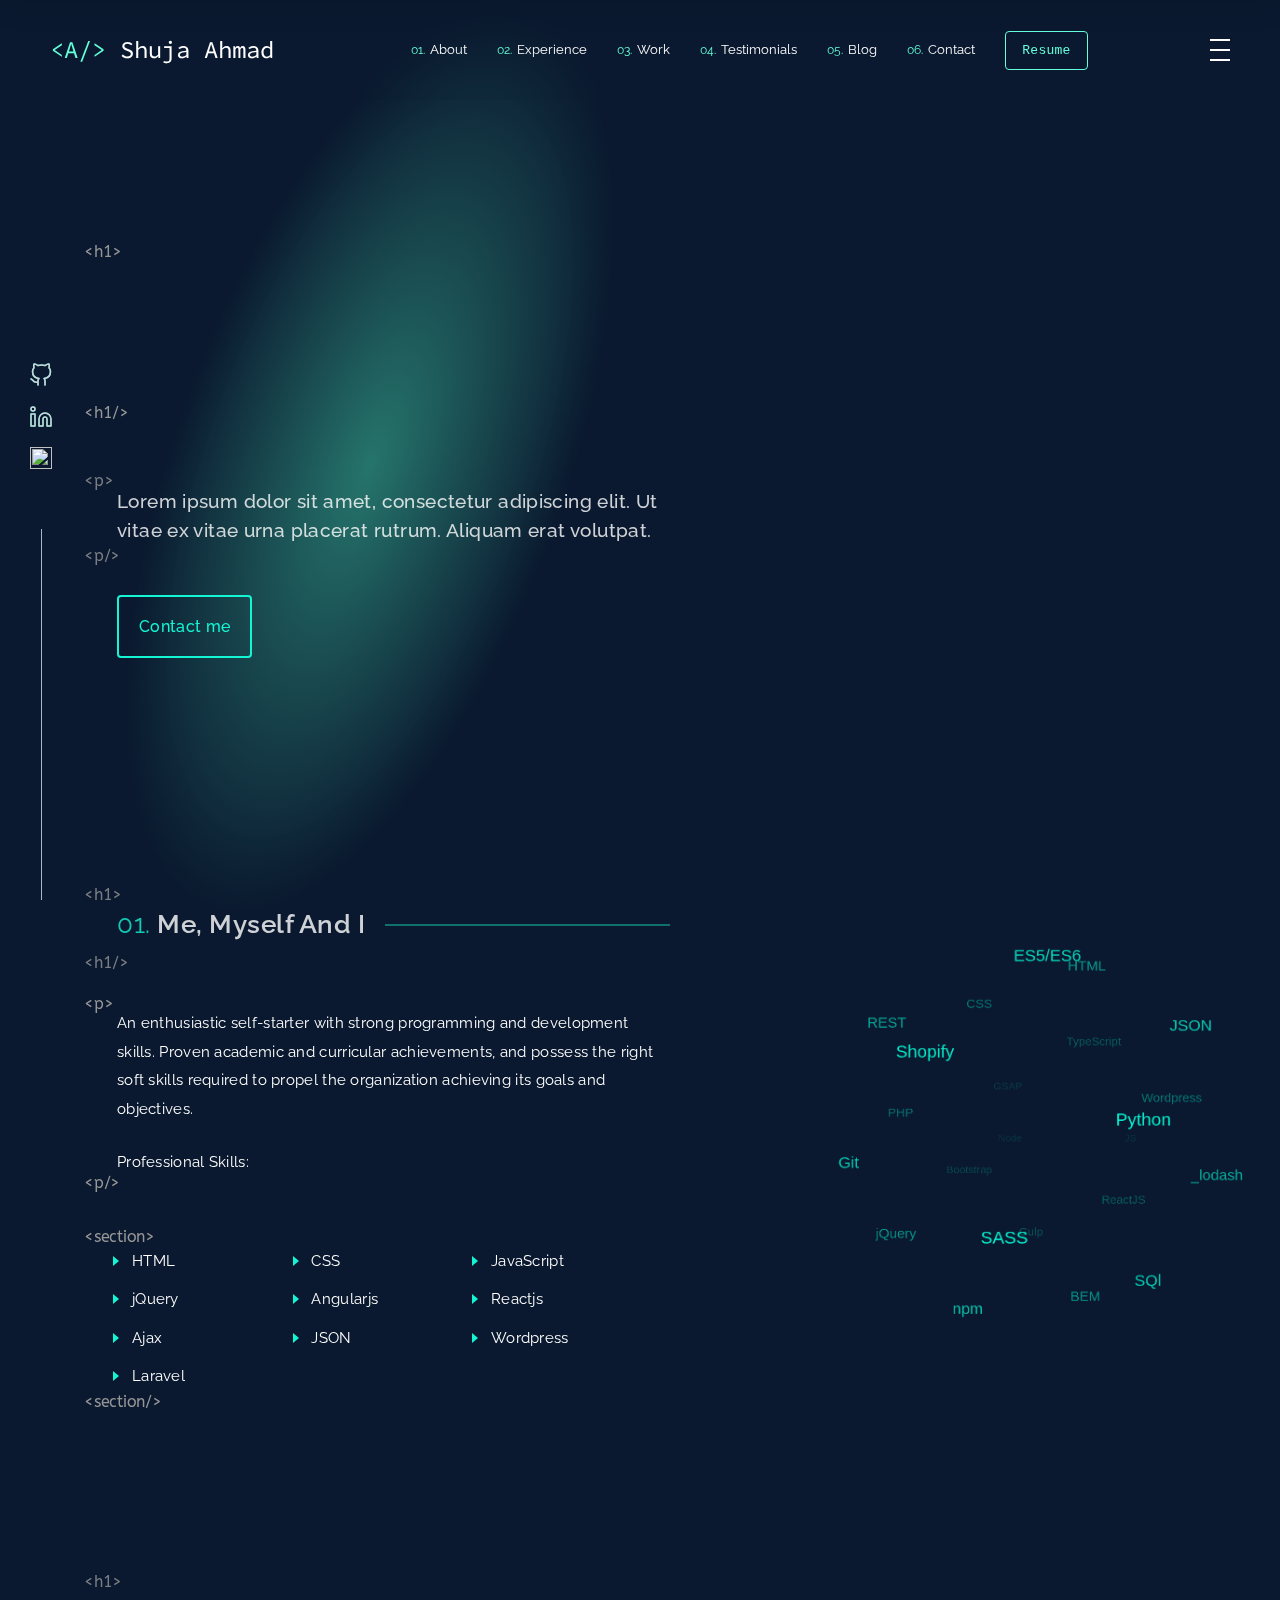
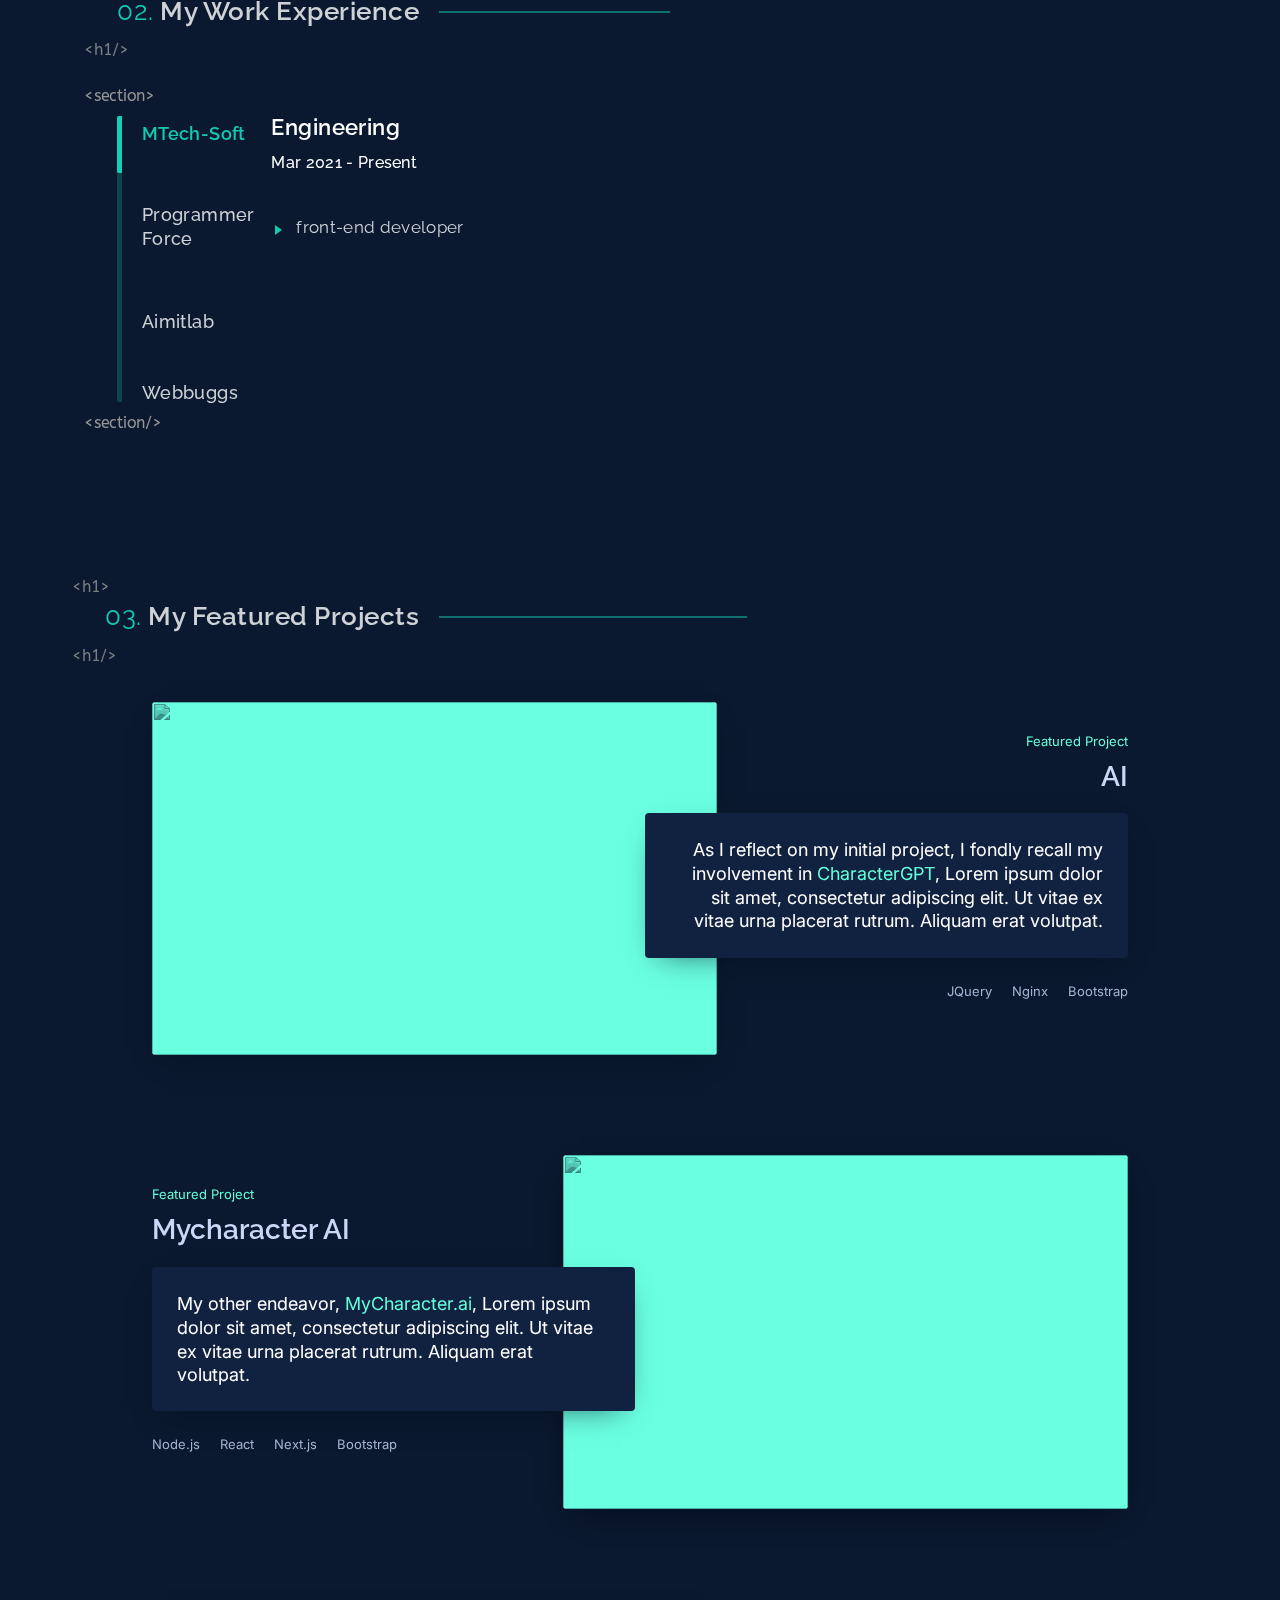
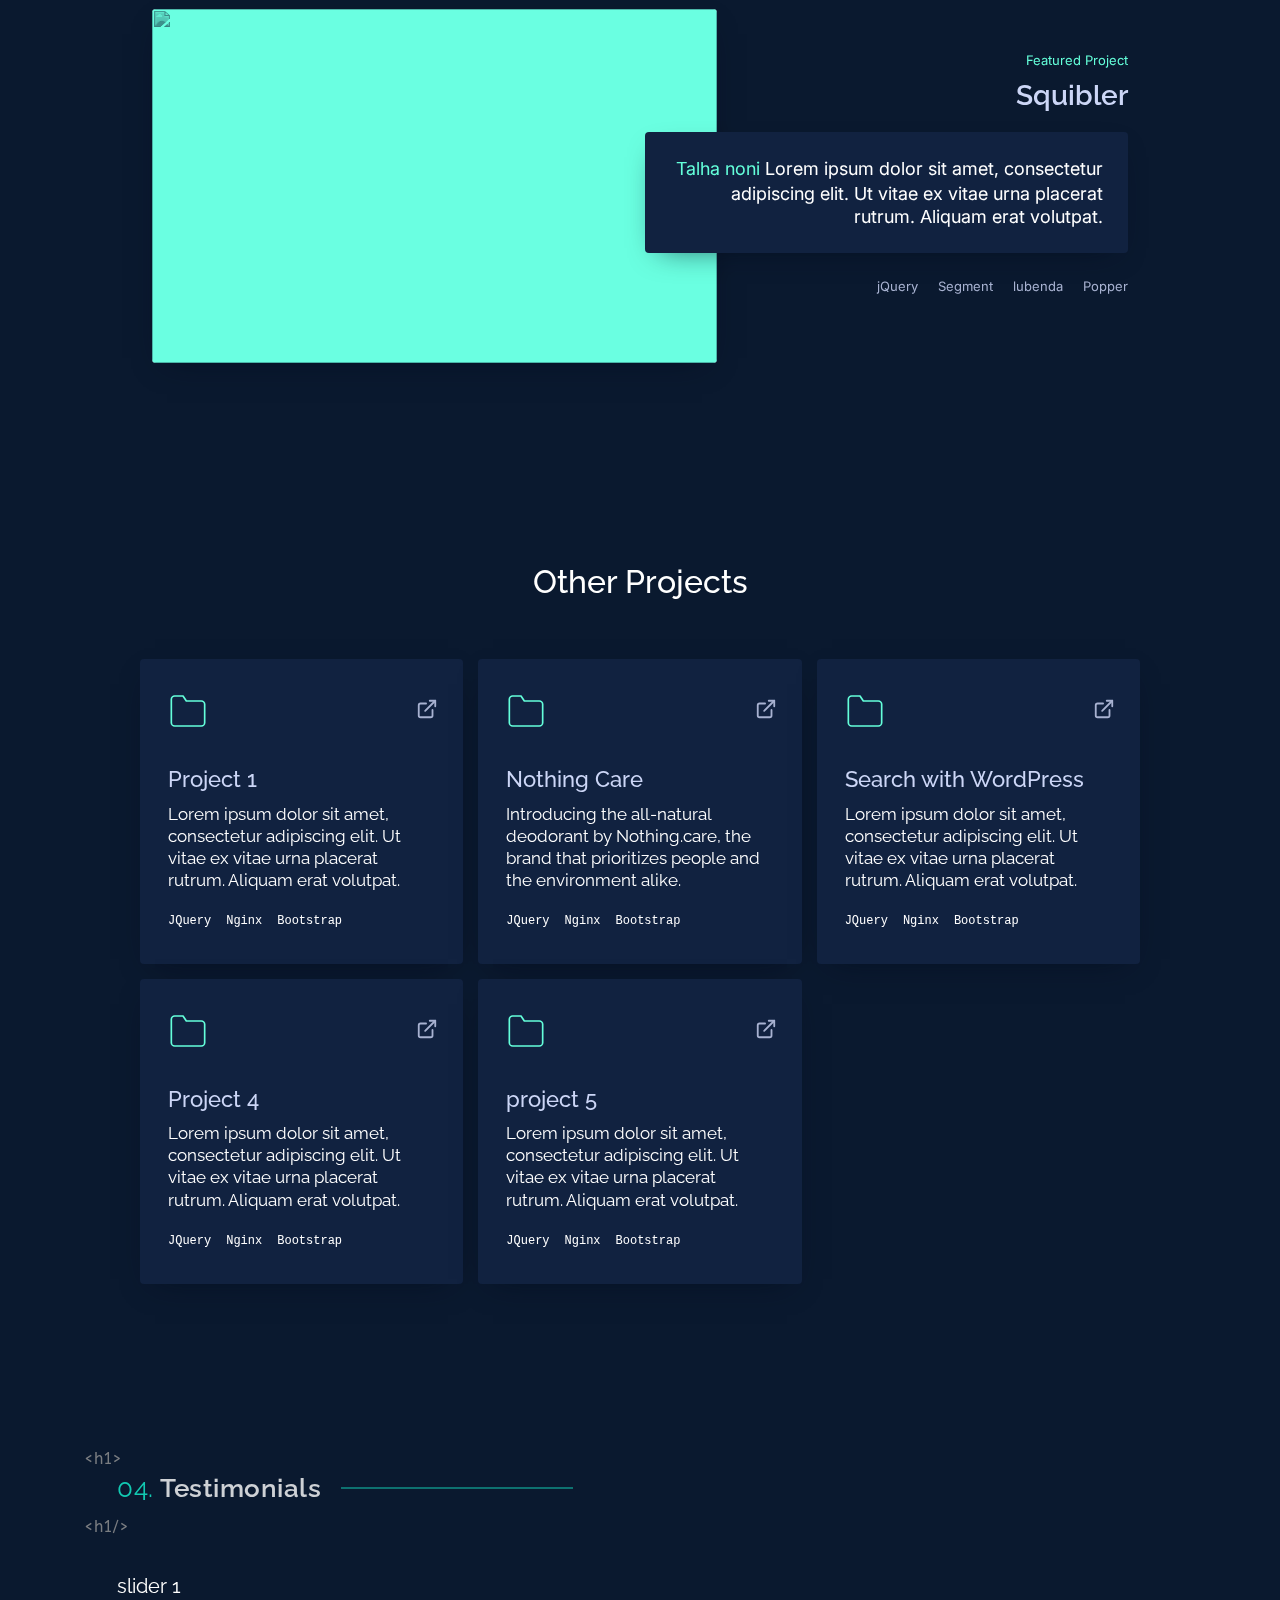
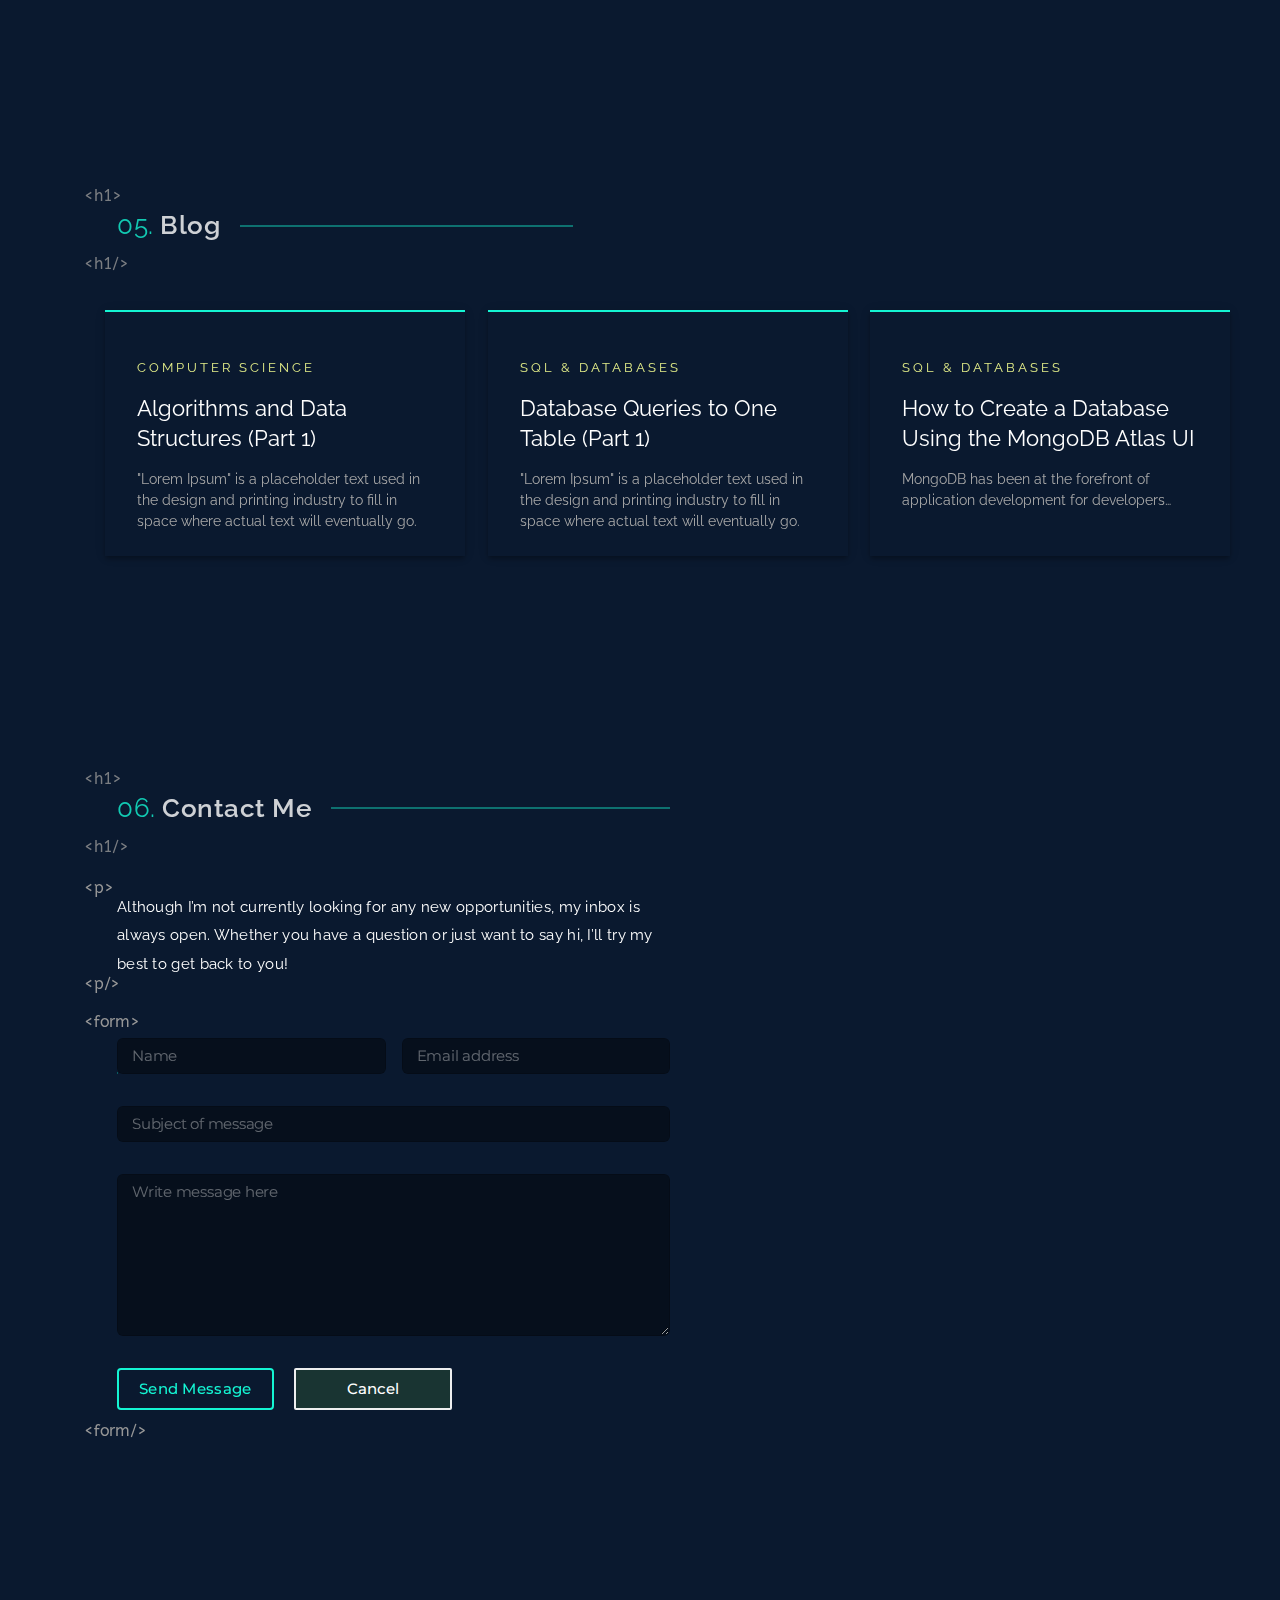
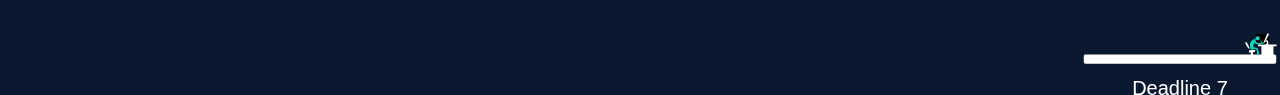
==== commit 5067ff5e: "gsap" ====
--- a/index.html
+++ b/index.html
@@ -31,7 +31,6 @@
         });
     })();
 </script>
-
 <head>
     <meta charset="UTF-8" />
     <meta name="viewport" content="width=device-width, initial-scale=1" />
@@ -44,17 +43,30 @@
     <link rel="stylesheet" href="./assests/css/bootstrap.min.css" />
     <link rel="stylesheet" href="./assests/css/custom-style.css" />
     <link rel="stylesheet" href="./assests/css/svg.css">
+    <link rel="stylesheet" href="./assests/css/gsap.css">
     <style>
 .shuja {
     align-items: center;
     display: flex;
     justify-content: flex-end;
 }
+.cmenu-item a {
+    all: unset;
+}
     </style>
     <title>Shuja ahmad</title>
 </head>
 
 <body class="home  wp-embed-responsive">
+    <div class="menu-wrapper">
+        <div class="inner-wrapper">
+          <div class="cmenu-item" href="#about">About</div>
+          <div class="cmenu-item" href="#jobs"> Experience</div>
+          <div class="cmenu-item" href="#projects">Work</div>
+          <div class="cmenu-item" href="#blog">Blog</div>
+          <div class="cmenu-item" href="#contact">Contact</div>
+        </div>
+      </div>
     <menu class="main-menu">
         <div class="mbtn mbtn-cl">
             <svg aria-hidden="true" focusable="false" data-prefix="fal" data-icon="times" role="img"
@@ -325,9 +337,18 @@
                     <a class="resume-button contact-me-main-landing btn-diagonal-swipe" href="#"
                         target="_blank" rel="noopener noreferrer">Resume</a>
                 </div>
-            </div>
-            <div class="nav-menu-mobile">
-                <i class="fa-solid fa-bars"></i>
+                
+               
+            </div>
+            <div class="nav-menu-mobileone">
+                <!-- <i class="fa-solid fa-bars"></i> -->
+                <div class="gsapmenu">
+                    <div id="hamburger">
+                        <span class="line"></span>
+                        <span class="line"></span>
+                        <span class="line"></span>
+                      </div>
+                </div>
             </div>
         </nav>
     </header>
@@ -1349,6 +1370,9 @@
     <script src="./assests/js/main.js"></script>
     <script src="./assests/js/navigation.js"></script>
     <script src="./assests/js/app.js"></script>
+    <script src="https://cdnjs.cloudflare.com/ajax/libs/gsap/3.0.5/gsap.min.js"></script>  
+    <script src="https://codepen.io/MoustafaJazzar/pen/QaEZBO.js"></script>   
+    <script src="./assests/js/gsap.js"></script> 
 </body>
 
 </html>
--- a/assests/css/gsap.css
+++ b/assests/css/gsap.css
@@ -0,0 +1,81 @@
+
+#hamburger {
+    cursor: pointer;
+    width: 20px;
+    margin: 0px;
+    z-index: 10;
+    position: relative;
+  }
+  
+  #hamburger .line {
+    width: 100%;
+    height: 2px;
+    background-color: #ffffff;
+    display: block;
+    margin: 8px auto;
+    transition: all 0.15s ease-in-out;
+  }
+  
+  #hamburger.is-active .line:nth-child(1) {
+    transform: translateY(13px);
+  }
+  
+  #hamburger.is-active .line:nth-child(3) {
+    transform: translateY(-13px);
+  }
+  
+  .menu-wrapper {
+    width: 100%;
+    height: 100vh;
+    position: fixed;
+    top: 0;
+    left: 0;
+    transform: translateY(-100%);
+    background: black;
+    display: grid;
+    place-content: center;
+    perspective: 700px;
+    z-index: 10;
+    background: rgba(255, 255, 255, 0.24);
+    box-shadow: 0 4px 30px rgba(0, 0, 0, 0.1);
+    backdrop-filter: blur(8px);
+    -webkit-backdrop-filter: blur(5px);
+    border: 1px solid rgba(255, 255, 255, 0.3);
+  }
+  
+  .inner-wrapper {
+    font-weight: 700;
+    font-size: calc(6vw + 20px);
+    letter-spacing: -0.6vw;
+    white-space: nowrap;
+    line-height: 0.97em;
+    display: block;
+    position: relative;
+    text-transform: uppercase;
+    padding-top: 10%;
+  
+    .cmenu-item {
+      display: block;
+      position: relative;
+      margin-top: -0.25em;
+      background: -webkit-linear-gradient(
+        #161616 5%,
+        rgba(255, 255, 255, 0.473) 85%
+      );
+      -webkit-background-clip: text;
+      -webkit-text-fill-color: transparent;
+      cursor: pointer;
+  
+      &:hover {
+        background: -webkit-linear-gradient(#000000 5%, rgb(255, 255, 255) 85%);
+        -webkit-background-clip: text;
+      }
+    }
+  
+    @for $i from 1 through 5 {
+      .cmenu-item:nth-child(#{$i}) {
+        z-index: 5 - $i;
+      }
+    }
+  }
+  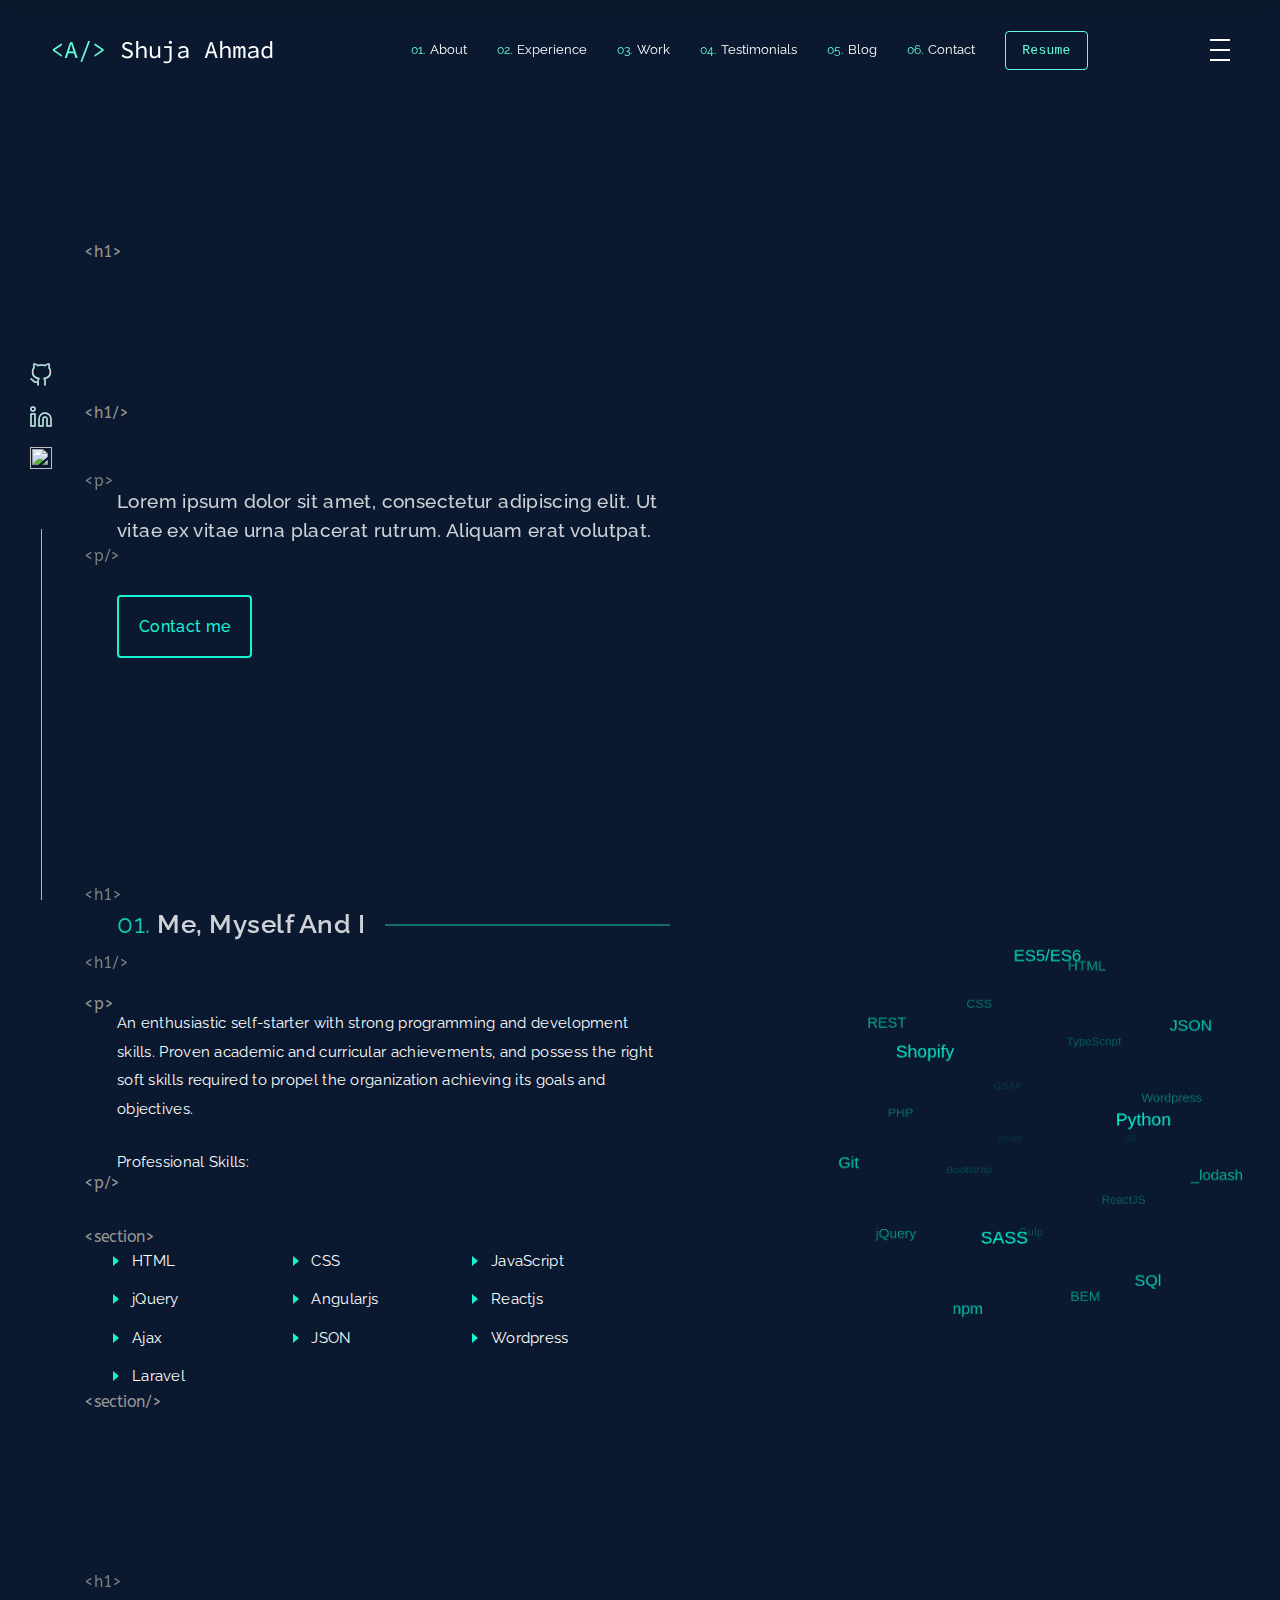
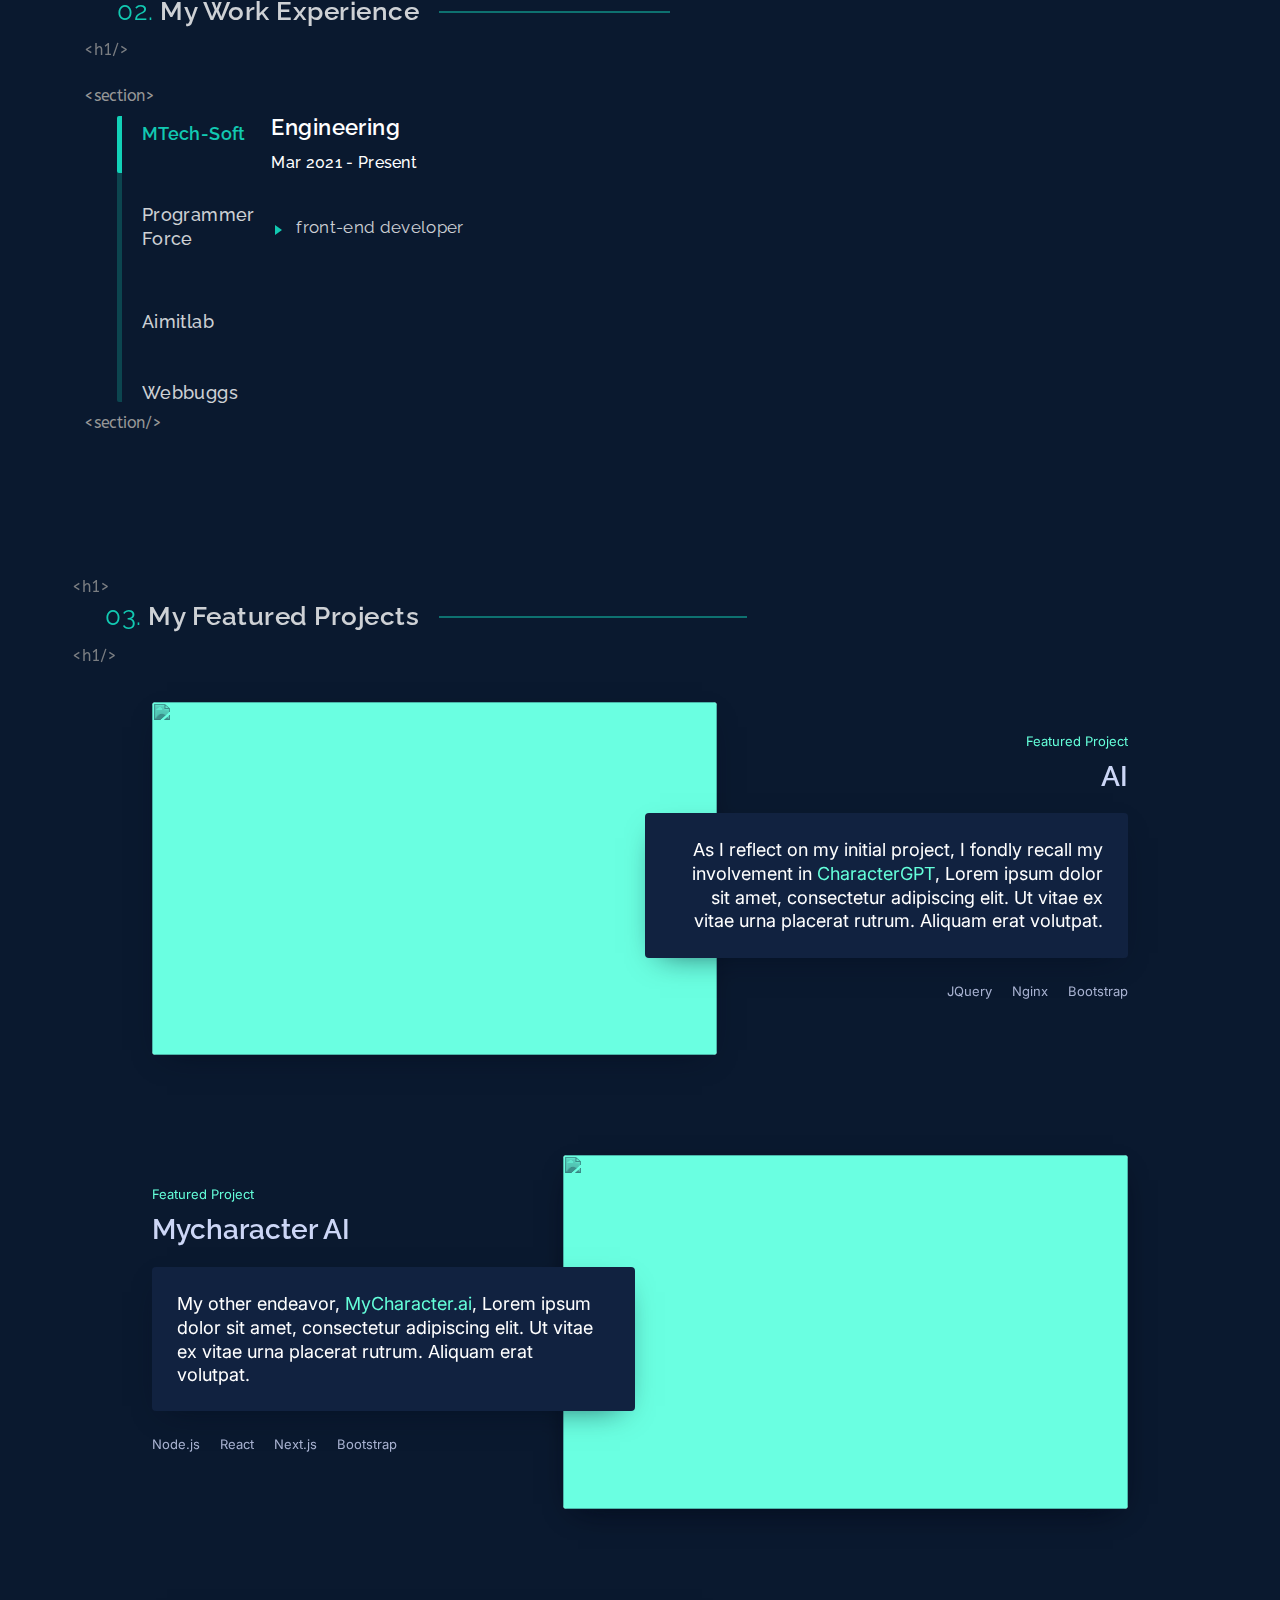
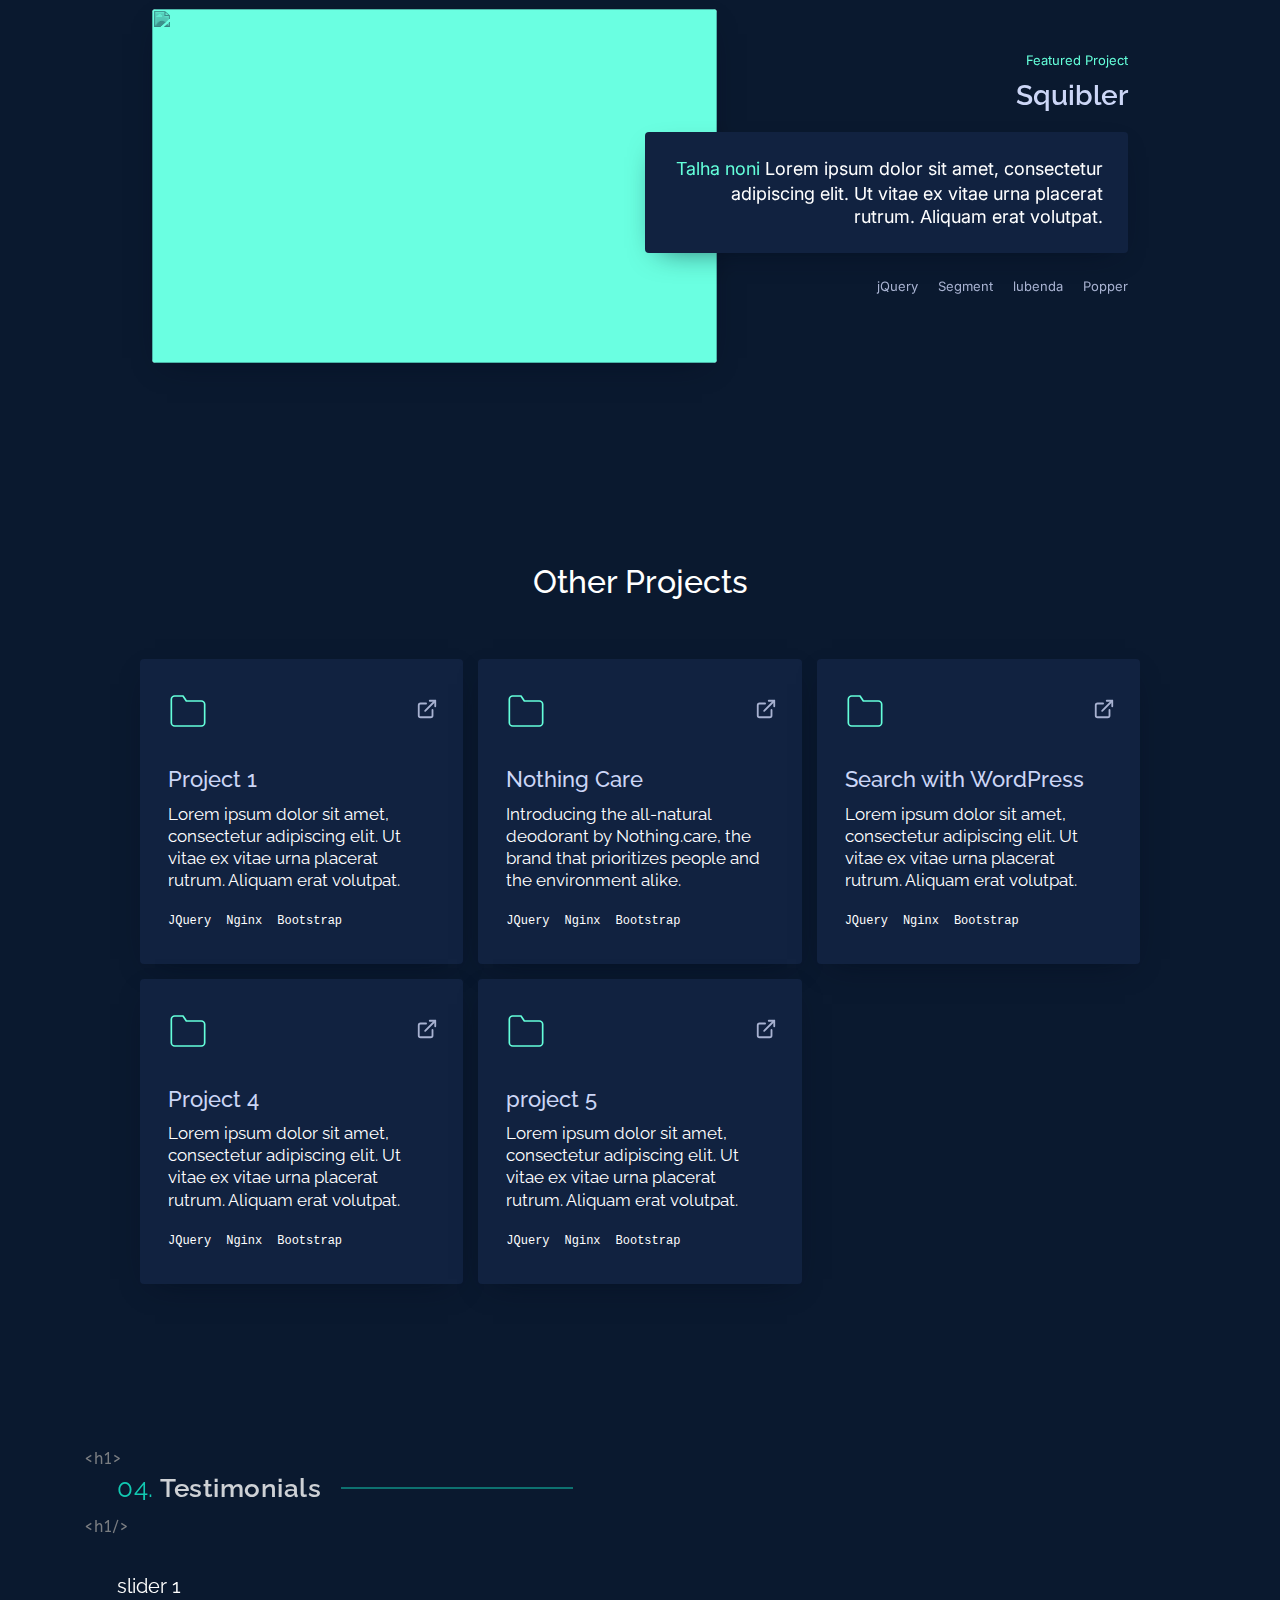
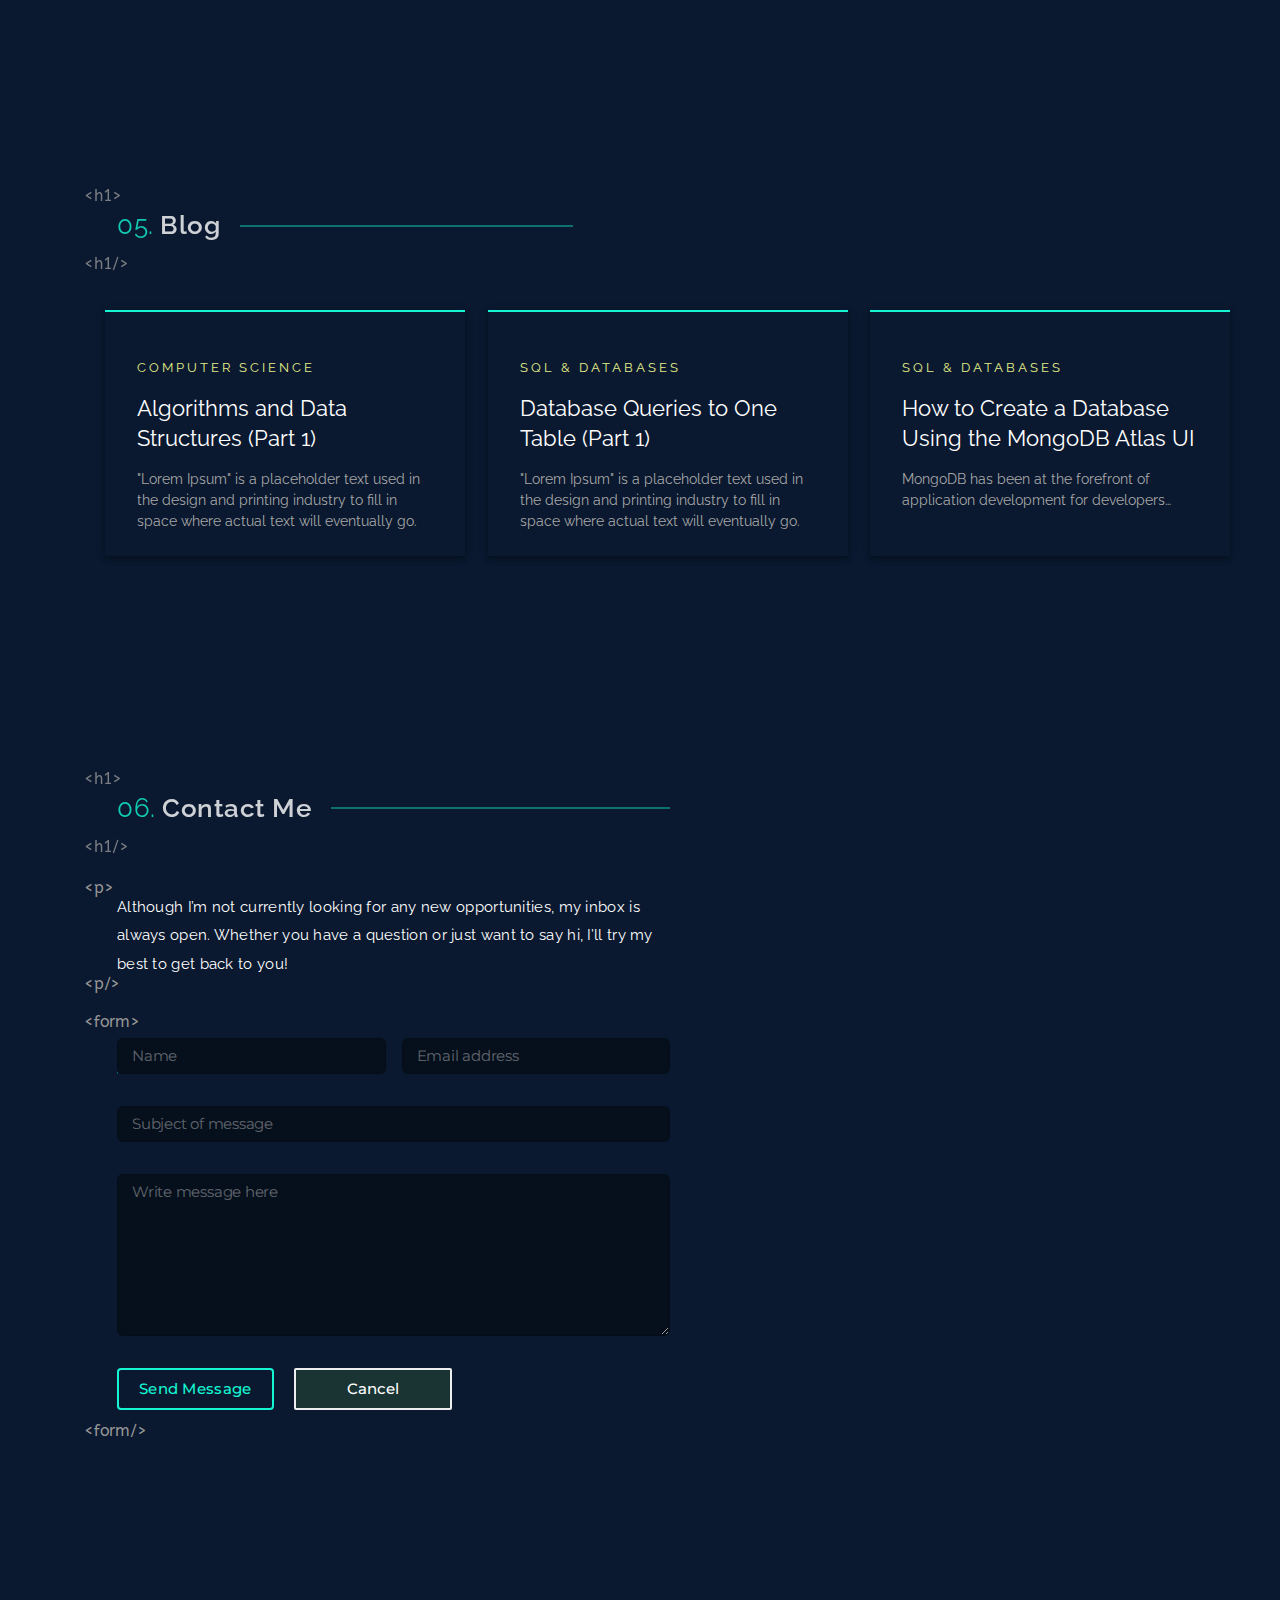
==== commit c3ad19dd: "Commit message." ====
--- a/index.html
+++ b/index.html
@@ -45,11 +45,7 @@
     <link rel="stylesheet" href="./assests/css/svg.css">
     <link rel="stylesheet" href="./assests/css/gsap.css">
     <style>
-.shuja {
-    align-items: center;
-    display: flex;
-    justify-content: flex-end;
-}
+
 .cmenu-item a {
     all: unset;
 }
@@ -65,6 +61,86 @@
           <div class="cmenu-item" href="#projects">Work</div>
           <div class="cmenu-item" href="#blog">Blog</div>
           <div class="cmenu-item" href="#contact">Contact</div>
+        </div>
+        <div class="shuja">
+            <div id="deadline">
+                <svg preserveAspectRatio="none" id="line" viewBox="0 0 581 158" enable-background="new 0 0 581 158">
+                  <g id="fire">
+                    <rect id="mask-fire-black" x="511" y="41" width="38" height="34"/>
+                    <g>
+                      <defs>
+                        <rect id="mask_fire" x="511" y="41" width="38" height="34"/>
+                      </defs>
+                      <clipPath id="mask-fire_1_">
+                        <use xlink:href="#mask_fire"  overflow="visible"/>
+                      </clipPath>
+                      <g id="group-fire" clip-path="url(#mask-fire_1_)">
+                        <path id="red-flame" fill="#B71342" d="M528.377,100.291c6.207,0,10.947-3.272,10.834-8.576 c-0.112-5.305-2.934-8.803-8.237-10.383c-5.306-1.581-3.838-7.9-0.79-9.707c-7.337,2.032-7.581,5.891-7.11,8.238 c0.789,3.951,7.56,4.402,5.077,9.48c-2.482,5.079-8.012,1.129-6.319-2.257c-2.843,2.233-4.78,6.681-2.259,9.703 C521.256,98.809,524.175,100.291,528.377,100.291z"/>
+                        <path id="yellow-flame" opacity="0.71" fill="#F7B523" d="M528.837,100.291c4.197,0,5.108-1.854,5.974-5.417 c0.902-3.724-1.129-6.207-5.305-9.931c-2.396-2.137-1.581-4.176-0.565-6.32c-4.401,1.918-3.384,5.304-2.482,6.658 c1.511,2.267,2.099,2.364,0.42,5.8c-1.679,3.435-5.42,0.764-4.275-1.527c-1.921,1.512-2.373,4.04-1.528,6.563 C522.057,99.051,525.994,100.291,528.837,100.291z"/>
+                        <path id="white-flame" opacity="0.81" fill="#FFFFFF" d="M529.461,100.291c-2.364,0-4.174-1.322-4.129-3.469 c0.04-2.145,1.117-3.56,3.141-4.198c2.022-0.638,1.463-3.195,0.302-3.925c2.798,0.821,2.89,2.382,2.711,3.332 c-0.301,1.597-2.883,1.779-1.938,3.834c0.912,1.975,3.286,0.938,2.409-0.913c1.086,0.903,1.826,2.701,0.864,3.924 C532.18,99.691,531.064,100.291,529.461,100.291z"/>
+                      </g>
+                    </g>
+                  </g>
+                  <g id="progress-trail">
+                    <path fill="#FFFFFF" d="M491.979,83.878c1.215-0.73-0.62-5.404-3.229-11.044c-2.583-5.584-5.034-10.066-7.229-8.878
+                                            c-2.854,1.544-0.192,6.286,2.979,11.628C487.667,80.917,490.667,84.667,491.979,83.878z"/>
+                    <path fill="#FFFFFF" d="M571,76v-5h-23.608c0.476-9.951-4.642-13.25-4.642-13.25l-3.125,4c0,0,3.726,2.7,3.625,5.125
+                                            c-0.071,1.714-2.711,3.18-4.962,4.125H517v5h10v24h-25v-5.666c0,0,0.839,0,2.839-0.667s6.172-3.667,4.005-6.333
+                                            s-7.49,0.333-9.656,0.166s-6.479-1.5-8.146,1.917c-1.551,3.178,0.791,5.25,5.541,6.083l-0.065,4.5H16c-2.761,0-5,2.238-5,5v17
+                                            c0,2.762,2.239,5,5,5h549c2.762,0,5-2.238,5-5v-17c0-2.762-2.238-5-5-5h-3V76H571z"/>
+                    <path fill="#FFFFFF" d="M535,65.625c1.125,0.625,2.25-1.125,2.25-1.125l11.625-22.375c0,0,0.75-0.875-1.75-2.125
+                                            s-3.375,0.25-3.375,0.25s-8.75,21.625-9.875,23.5S533.875,65,535,65.625z"/>
+                  </g>
+                  <g>
+                    <defs>
+                      <path id="SVGID_1_" d="M484.5,75.584c-3.172-5.342-5.833-10.084-2.979-11.628c2.195-1.188,4.646,3.294,7.229,8.878
+                                             c2.609,5.64,4.444,10.313,3.229,11.044C490.667,84.667,487.667,80.917,484.5,75.584z M571,76v-5h-23.608
+                                             c0.476-9.951-4.642-13.25-4.642-13.25l-3.125,4c0,0,3.726,2.7,3.625,5.125c-0.071,1.714-2.711,3.18-4.962,4.125H517v5h10v24h-25
+                                             v-5.666c0,0,0.839,0,2.839-0.667s6.172-3.667,4.005-6.333s-7.49,0.333-9.656,0.166s-6.479-1.5-8.146,1.917
+                                             c-1.551,3.178,0.791,5.25,5.541,6.083l-0.065,4.5H16c-2.761,0-5,2.238-5,5v17c0,2.762,2.239,5,5,5h549c2.762,0,5-2.238,5-5v-17
+                                             c0-2.762-2.238-5-5-5h-3V76H571z M535,65.625c1.125,0.625,2.25-1.125,2.25-1.125l11.625-22.375c0,0,0.75-0.875-1.75-2.125
+                                             s-3.375,0.25-3.375,0.25s-8.75,21.625-9.875,23.5S533.875,65,535,65.625z"/>
+                    </defs>
+                    <clipPath id="SVGID_2_">
+                      <use xlink:href="#SVGID_1_"  overflow="visible"/>
+                    </clipPath>
+                    <rect id="progress-time-fill" x="-100%" y="34" clip-path="url(#SVGID_2_)" fill="#12d8be" width="586" height="103"/>
+                  </g>
+              
+                  <g id="death-group">
+                    <path id="death" fill="#12d8be" d="M-46.25,40.416c-5.42-0.281-8.349,3.17-13.25,3.918c-5.716,0.871-10.583-0.918-10.583-0.918
+                                                       C-67.5,49-65.175,50.6-62.083,52c5.333,2.416,4.083,3.5,2.084,4.5c-16.5,4.833-15.417,27.917-15.417,27.917L-75.5,84.75
+                                                       c-1,12.25-20.25,18.75-20.25,18.75s39.447,13.471,46.25-4.25c3.583-9.333-1.553-16.869-1.667-22.75
+                                                       c-0.076-3.871,2.842-8.529,6.084-12.334c3.596-4.22,6.958-10.374,6.958-15.416C-38.125,43.186-39.833,40.75-46.25,40.416z
+                                                       M-40,51.959c-0.882,3.004-2.779,6.906-4.154,6.537s-0.939-4.32,0.112-7.704c0.82-2.64,2.672-5.96,3.959-5.583
+                                                       C-39.005,45.523-39.073,48.8-40,51.959z"/>
+                    <path id="death-arm" fill="#12d8be" d="M-53.375,75.25c0,0,9.375,2.25,11.25,0.25s2.313-2.342,3.375-2.791
+                                                           c1.083-0.459,4.375-1.75,4.292-4.75c-0.101-3.627,0.271-4.594,1.333-5.043c1.083-0.457,2.75-1.666,2.75-1.666
+                                                           s0.708-0.291,0.5-0.875s-0.791-2.125-1.583-2.959c-0.792-0.832-2.375-1.874-2.917-1.332c-0.542,0.541-7.875,7.166-7.875,7.166
+                                                           s-2.667,2.791-3.417,0.125S-49.833,61-49.833,61s-3.417,1.416-3.417,1.541s-1.25,5.834-1.25,5.834l-0.583,5.833L-53.375,75.25z"/>
+                    <path id="death-tool" fill="#12d8be" d="M-20.996,26.839l-42.819,91.475l1.812,0.848l38.342-81.909c0,0,8.833,2.643,12.412,7.414
+                                                            c5,6.668,4.75,14.084,4.75,14.084s4.354-7.732,0.083-17.666C-10,32.75-19.647,28.676-19.647,28.676l0.463-0.988L-20.996,26.839z"/>
+                  </g>
+                  <path id="designer-body" fill="#12d8be" d="M514.75,100.334c0,0,1.25-16.834-6.75-16.5c-5.501,0.229-5.583,3-10.833,1.666
+                                                             c-3.251-0.826-5.084-15.75-0.834-22c4.948-7.277,12.086-9.266,13.334-7.833c2.25,2.583-2,10.833-4.5,14.167
+                                                             c-2.5,3.333-1.833,10.416,0.5,9.916s8.026-0.141,10,2.25c3.166,3.834,4.916,17.667,4.916,17.667l0.917,2.5l-4,0.167L514.75,100.334z
+                                                             "/>
+              
+                  <circle id="designer-head" fill="#12d8be" cx="516.083" cy="53.25" r="6.083"/>
+              
+                  <g id="designer-arm-grop">
+                    <path id="designer-arm" fill="#12d8be" d="M505.875,64.875c0,0,5.875,7.5,13.042,6.791c6.419-0.635,11.833-2.791,13.458-4.041s2-3.5,0.25-3.875
+                                                              s-11.375,5.125-16,3.25c-5.963-2.418-8.25-7.625-8.25-7.625l-2,1.125L505.875,64.875z"/>
+                    <path id="designer-pen" fill="#12d8be" d="M525.75,59.084c0,0-0.423-0.262-0.969,0.088c-0.586,0.375-0.547,0.891-0.547,0.891l7.172,8.984l1.261,0.453
+                                                              l-0.104-1.328L525.75,59.084z"/>
+                  </g>
+                </svg>
+              
+                <div class="deadline-days">
+                  Deadline <span class="day">7</span> <span class="days">days</span>
+                </div>
+              
+              </div>  
         </div>
       </div>
     <menu class="main-menu">
@@ -1280,86 +1356,7 @@
             </li>
         </ul>
     </div>
-    <div class="shuja">
-        <div id="deadline">
-            <svg preserveAspectRatio="none" id="line" viewBox="0 0 581 158" enable-background="new 0 0 581 158">
-              <g id="fire">
-                <rect id="mask-fire-black" x="511" y="41" width="38" height="34"/>
-                <g>
-                  <defs>
-                    <rect id="mask_fire" x="511" y="41" width="38" height="34"/>
-                  </defs>
-                  <clipPath id="mask-fire_1_">
-                    <use xlink:href="#mask_fire"  overflow="visible"/>
-                  </clipPath>
-                  <g id="group-fire" clip-path="url(#mask-fire_1_)">
-                    <path id="red-flame" fill="#B71342" d="M528.377,100.291c6.207,0,10.947-3.272,10.834-8.576 c-0.112-5.305-2.934-8.803-8.237-10.383c-5.306-1.581-3.838-7.9-0.79-9.707c-7.337,2.032-7.581,5.891-7.11,8.238 c0.789,3.951,7.56,4.402,5.077,9.48c-2.482,5.079-8.012,1.129-6.319-2.257c-2.843,2.233-4.78,6.681-2.259,9.703 C521.256,98.809,524.175,100.291,528.377,100.291z"/>
-                    <path id="yellow-flame" opacity="0.71" fill="#F7B523" d="M528.837,100.291c4.197,0,5.108-1.854,5.974-5.417 c0.902-3.724-1.129-6.207-5.305-9.931c-2.396-2.137-1.581-4.176-0.565-6.32c-4.401,1.918-3.384,5.304-2.482,6.658 c1.511,2.267,2.099,2.364,0.42,5.8c-1.679,3.435-5.42,0.764-4.275-1.527c-1.921,1.512-2.373,4.04-1.528,6.563 C522.057,99.051,525.994,100.291,528.837,100.291z"/>
-                    <path id="white-flame" opacity="0.81" fill="#FFFFFF" d="M529.461,100.291c-2.364,0-4.174-1.322-4.129-3.469 c0.04-2.145,1.117-3.56,3.141-4.198c2.022-0.638,1.463-3.195,0.302-3.925c2.798,0.821,2.89,2.382,2.711,3.332 c-0.301,1.597-2.883,1.779-1.938,3.834c0.912,1.975,3.286,0.938,2.409-0.913c1.086,0.903,1.826,2.701,0.864,3.924 C532.18,99.691,531.064,100.291,529.461,100.291z"/>
-                  </g>
-                </g>
-              </g>
-              <g id="progress-trail">
-                <path fill="#FFFFFF" d="M491.979,83.878c1.215-0.73-0.62-5.404-3.229-11.044c-2.583-5.584-5.034-10.066-7.229-8.878
-                                        c-2.854,1.544-0.192,6.286,2.979,11.628C487.667,80.917,490.667,84.667,491.979,83.878z"/>
-                <path fill="#FFFFFF" d="M571,76v-5h-23.608c0.476-9.951-4.642-13.25-4.642-13.25l-3.125,4c0,0,3.726,2.7,3.625,5.125
-                                        c-0.071,1.714-2.711,3.18-4.962,4.125H517v5h10v24h-25v-5.666c0,0,0.839,0,2.839-0.667s6.172-3.667,4.005-6.333
-                                        s-7.49,0.333-9.656,0.166s-6.479-1.5-8.146,1.917c-1.551,3.178,0.791,5.25,5.541,6.083l-0.065,4.5H16c-2.761,0-5,2.238-5,5v17
-                                        c0,2.762,2.239,5,5,5h549c2.762,0,5-2.238,5-5v-17c0-2.762-2.238-5-5-5h-3V76H571z"/>
-                <path fill="#FFFFFF" d="M535,65.625c1.125,0.625,2.25-1.125,2.25-1.125l11.625-22.375c0,0,0.75-0.875-1.75-2.125
-                                        s-3.375,0.25-3.375,0.25s-8.75,21.625-9.875,23.5S533.875,65,535,65.625z"/>
-              </g>
-              <g>
-                <defs>
-                  <path id="SVGID_1_" d="M484.5,75.584c-3.172-5.342-5.833-10.084-2.979-11.628c2.195-1.188,4.646,3.294,7.229,8.878
-                                         c2.609,5.64,4.444,10.313,3.229,11.044C490.667,84.667,487.667,80.917,484.5,75.584z M571,76v-5h-23.608
-                                         c0.476-9.951-4.642-13.25-4.642-13.25l-3.125,4c0,0,3.726,2.7,3.625,5.125c-0.071,1.714-2.711,3.18-4.962,4.125H517v5h10v24h-25
-                                         v-5.666c0,0,0.839,0,2.839-0.667s6.172-3.667,4.005-6.333s-7.49,0.333-9.656,0.166s-6.479-1.5-8.146,1.917
-                                         c-1.551,3.178,0.791,5.25,5.541,6.083l-0.065,4.5H16c-2.761,0-5,2.238-5,5v17c0,2.762,2.239,5,5,5h549c2.762,0,5-2.238,5-5v-17
-                                         c0-2.762-2.238-5-5-5h-3V76H571z M535,65.625c1.125,0.625,2.25-1.125,2.25-1.125l11.625-22.375c0,0,0.75-0.875-1.75-2.125
-                                         s-3.375,0.25-3.375,0.25s-8.75,21.625-9.875,23.5S533.875,65,535,65.625z"/>
-                </defs>
-                <clipPath id="SVGID_2_">
-                  <use xlink:href="#SVGID_1_"  overflow="visible"/>
-                </clipPath>
-                <rect id="progress-time-fill" x="-100%" y="34" clip-path="url(#SVGID_2_)" fill="#12d8be" width="586" height="103"/>
-              </g>
-          
-              <g id="death-group">
-                <path id="death" fill="#12d8be" d="M-46.25,40.416c-5.42-0.281-8.349,3.17-13.25,3.918c-5.716,0.871-10.583-0.918-10.583-0.918
-                                                   C-67.5,49-65.175,50.6-62.083,52c5.333,2.416,4.083,3.5,2.084,4.5c-16.5,4.833-15.417,27.917-15.417,27.917L-75.5,84.75
-                                                   c-1,12.25-20.25,18.75-20.25,18.75s39.447,13.471,46.25-4.25c3.583-9.333-1.553-16.869-1.667-22.75
-                                                   c-0.076-3.871,2.842-8.529,6.084-12.334c3.596-4.22,6.958-10.374,6.958-15.416C-38.125,43.186-39.833,40.75-46.25,40.416z
-                                                   M-40,51.959c-0.882,3.004-2.779,6.906-4.154,6.537s-0.939-4.32,0.112-7.704c0.82-2.64,2.672-5.96,3.959-5.583
-                                                   C-39.005,45.523-39.073,48.8-40,51.959z"/>
-                <path id="death-arm" fill="#12d8be" d="M-53.375,75.25c0,0,9.375,2.25,11.25,0.25s2.313-2.342,3.375-2.791
-                                                       c1.083-0.459,4.375-1.75,4.292-4.75c-0.101-3.627,0.271-4.594,1.333-5.043c1.083-0.457,2.75-1.666,2.75-1.666
-                                                       s0.708-0.291,0.5-0.875s-0.791-2.125-1.583-2.959c-0.792-0.832-2.375-1.874-2.917-1.332c-0.542,0.541-7.875,7.166-7.875,7.166
-                                                       s-2.667,2.791-3.417,0.125S-49.833,61-49.833,61s-3.417,1.416-3.417,1.541s-1.25,5.834-1.25,5.834l-0.583,5.833L-53.375,75.25z"/>
-                <path id="death-tool" fill="#12d8be" d="M-20.996,26.839l-42.819,91.475l1.812,0.848l38.342-81.909c0,0,8.833,2.643,12.412,7.414
-                                                        c5,6.668,4.75,14.084,4.75,14.084s4.354-7.732,0.083-17.666C-10,32.75-19.647,28.676-19.647,28.676l0.463-0.988L-20.996,26.839z"/>
-              </g>
-              <path id="designer-body" fill="#12d8be" d="M514.75,100.334c0,0,1.25-16.834-6.75-16.5c-5.501,0.229-5.583,3-10.833,1.666
-                                                         c-3.251-0.826-5.084-15.75-0.834-22c4.948-7.277,12.086-9.266,13.334-7.833c2.25,2.583-2,10.833-4.5,14.167
-                                                         c-2.5,3.333-1.833,10.416,0.5,9.916s8.026-0.141,10,2.25c3.166,3.834,4.916,17.667,4.916,17.667l0.917,2.5l-4,0.167L514.75,100.334z
-                                                         "/>
-          
-              <circle id="designer-head" fill="#12d8be" cx="516.083" cy="53.25" r="6.083"/>
-          
-              <g id="designer-arm-grop">
-                <path id="designer-arm" fill="#12d8be" d="M505.875,64.875c0,0,5.875,7.5,13.042,6.791c6.419-0.635,11.833-2.791,13.458-4.041s2-3.5,0.25-3.875
-                                                          s-11.375,5.125-16,3.25c-5.963-2.418-8.25-7.625-8.25-7.625l-2,1.125L505.875,64.875z"/>
-                <path id="designer-pen" fill="#12d8be" d="M525.75,59.084c0,0-0.423-0.262-0.969,0.088c-0.586,0.375-0.547,0.891-0.547,0.891l7.172,8.984l1.261,0.453
-                                                          l-0.104-1.328L525.75,59.084z"/>
-              </g>
-            </svg>
-          
-            <div class="deadline-days">
-              Deadline <span class="day">7</span> <span class="days">days</span>
-            </div>
-          
-          </div>  
-    </div>
+ 
 
     <script src="./assests/js/bootstrap.bundle.min.js"></script>
     <script src="https://ajax.googleapis.com/ajax/libs/jquery/3.6.4/jquery.min.js"></script>
--- a/assests/css/gsap.css
+++ b/assests/css/gsap.css
@@ -78,4 +78,23 @@
       }
     }
   }
+  .shuja {
+    align-items: center;
+    display: flex;
+    justify-content: end;
+    position: absolute;
+    bottom: 0;
+    width: 100%;
+}
+  @media screen and (max-width: 768px) {
+    .shuja {
+      align-items: center;
+      display: flex;
+      justify-content: center;
+      position: absolute;
+      bottom: 0;
+      width: 100%;
+  }
+  }
+
   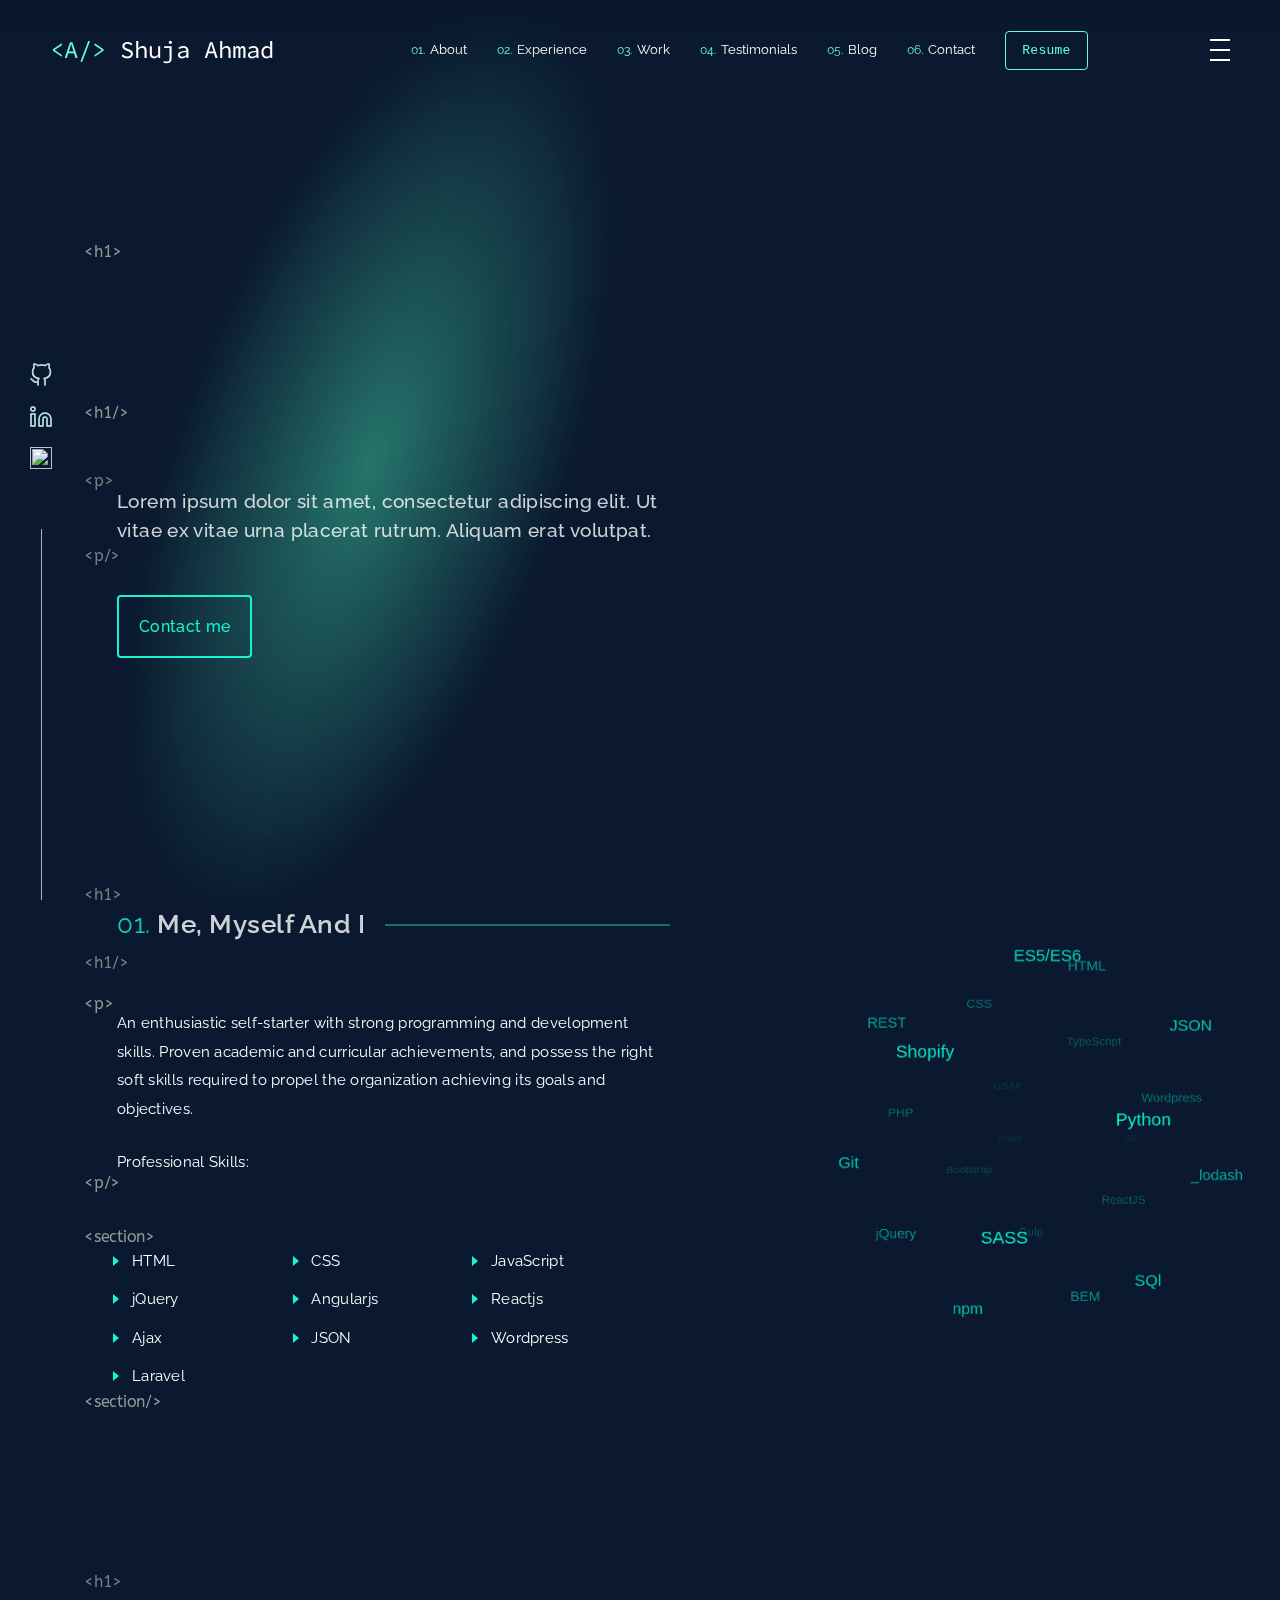
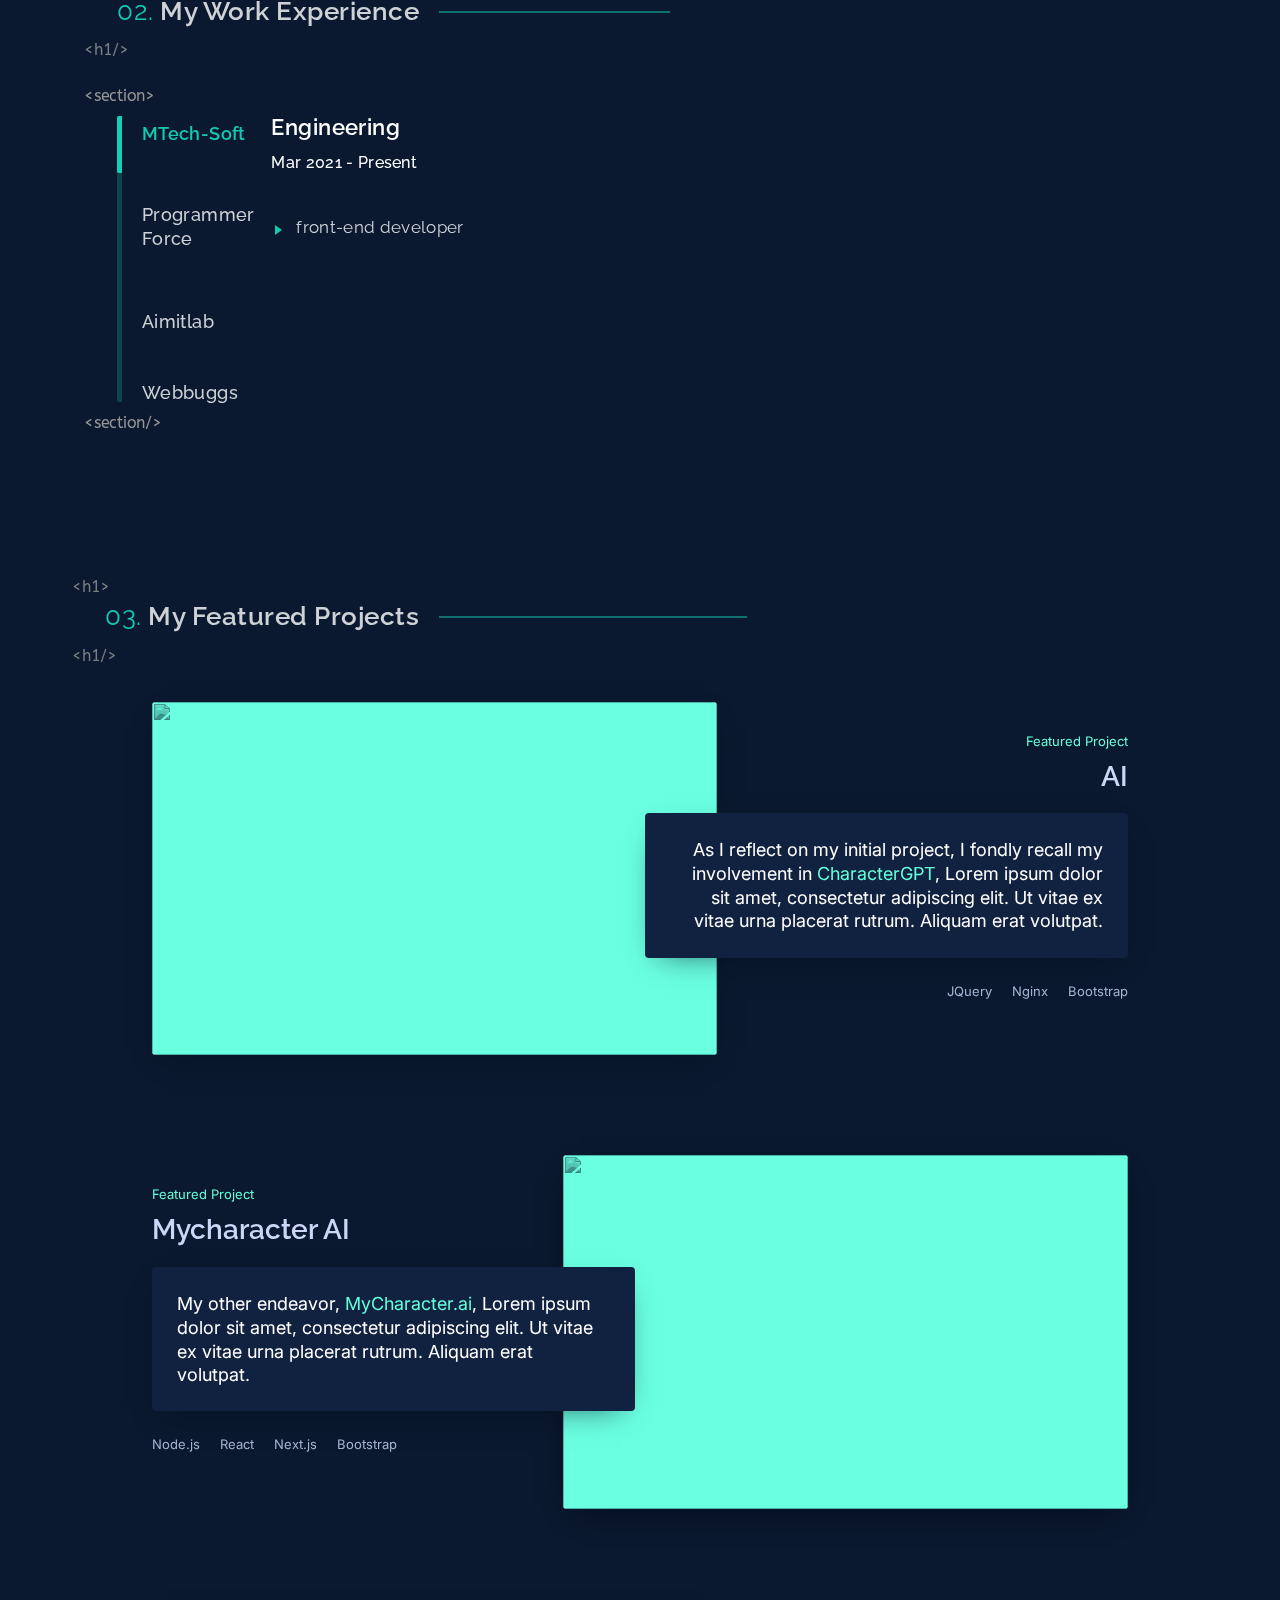
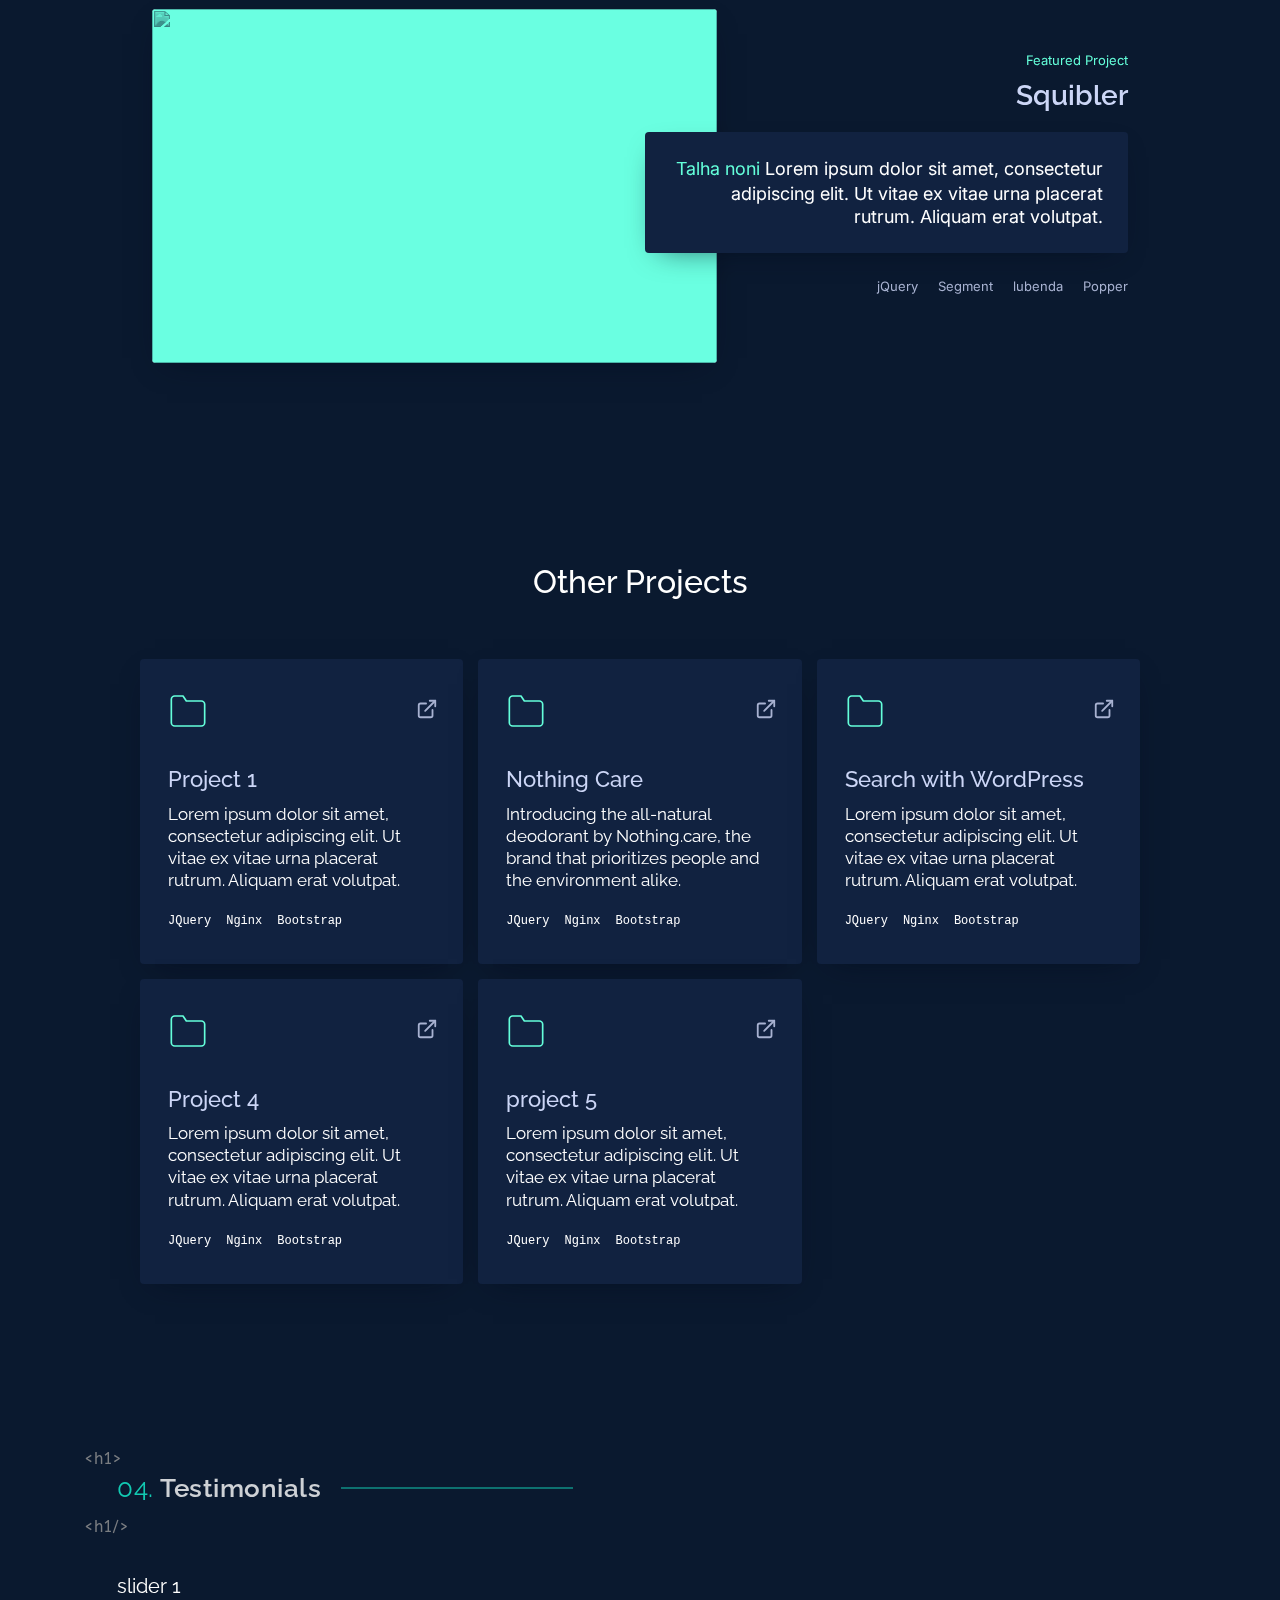
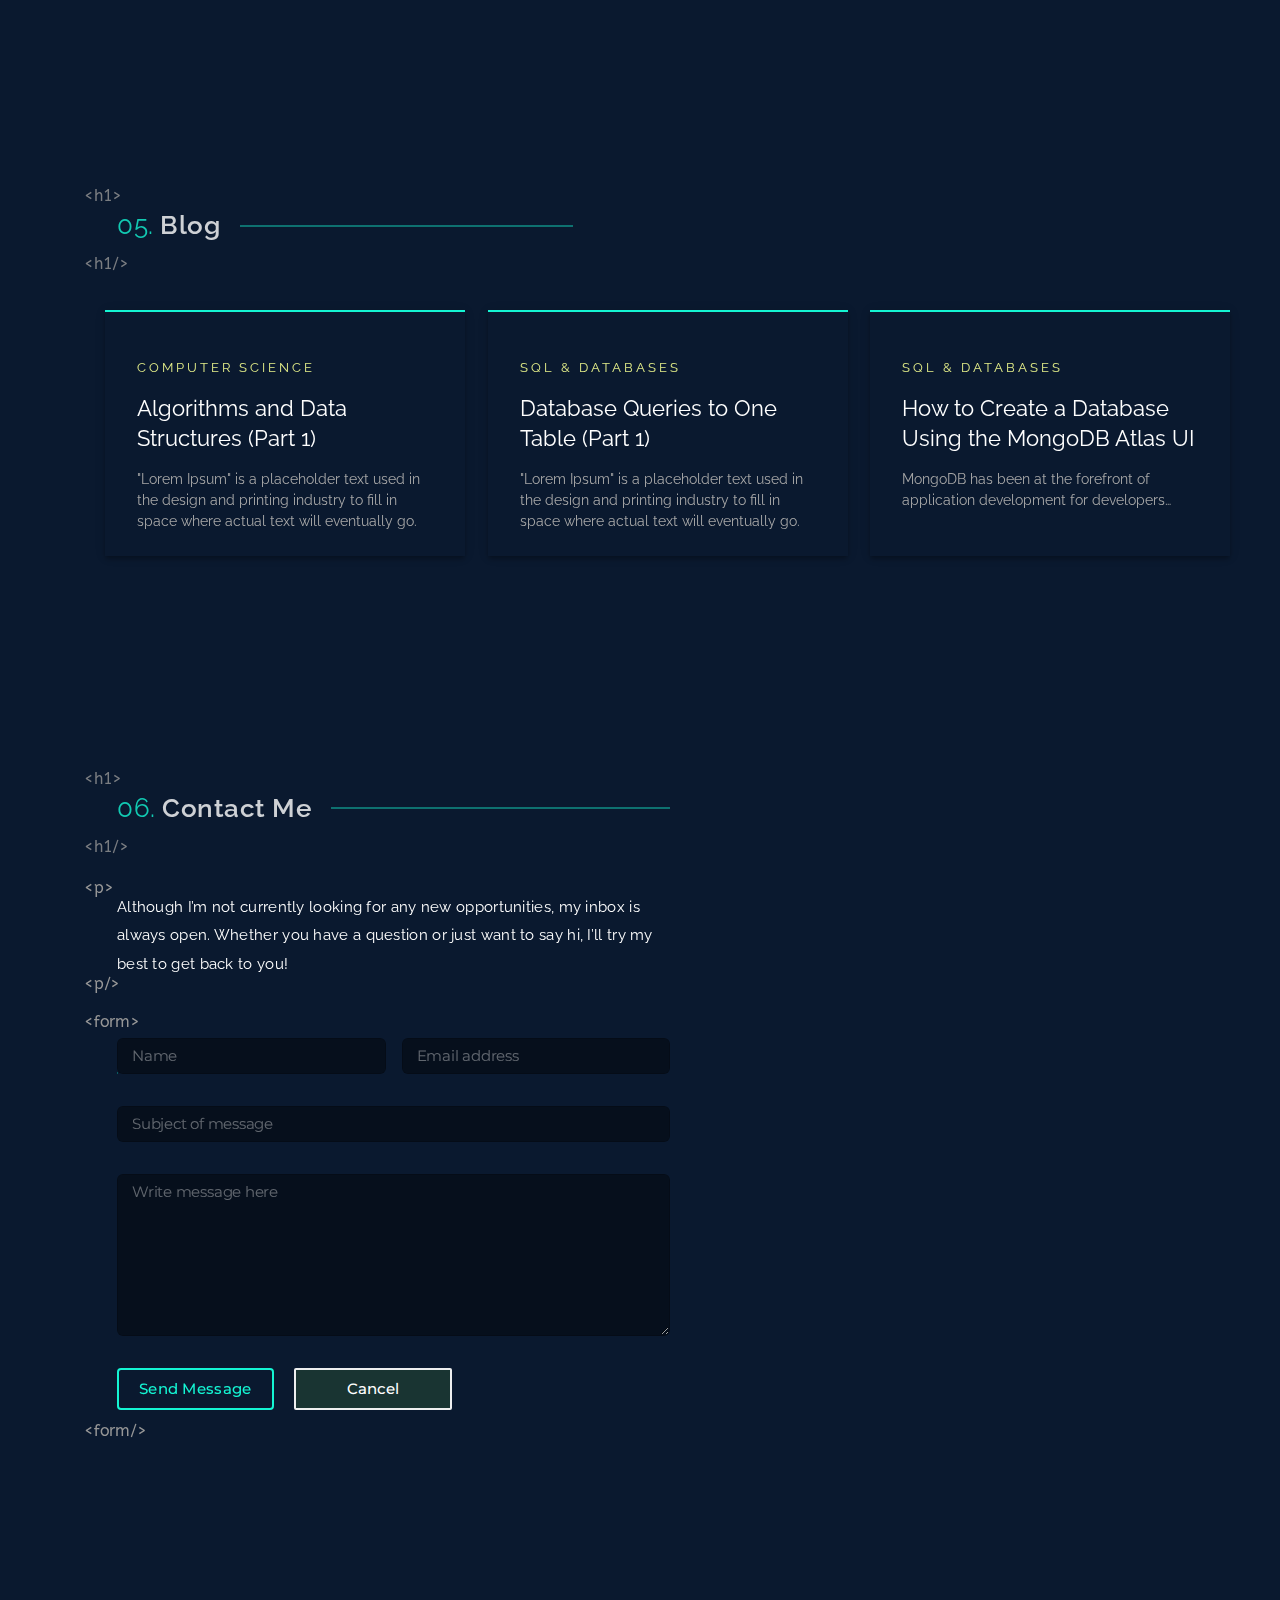
==== commit 4634c6e9: "today" ====
--- a/index.html
+++ b/index.html
@@ -56,11 +56,11 @@
 <body class="home  wp-embed-responsive">
     <div class="menu-wrapper">
         <div class="inner-wrapper">
-          <div class="cmenu-item" href="#about">About</div>
-          <div class="cmenu-item" href="#jobs"> Experience</div>
-          <div class="cmenu-item" href="#projects">Work</div>
-          <div class="cmenu-item" href="#blog">Blog</div>
-          <div class="cmenu-item" href="#contact">Contact</div>
+          <div class="cmenu-item"><a href="#about"> About</a></div>
+          <div class="cmenu-item" ><a href="#jobs">Experience</a></div>
+          <div class="cmenu-item" ><a href="#projects">Work</a></div>
+          <div class="cmenu-item" ><a href="#blog">Blog</a></div>
+          <div class="cmenu-item" ><a href="#contact">Contact</a></div>
         </div>
         <div class="shuja">
             <div id="deadline">
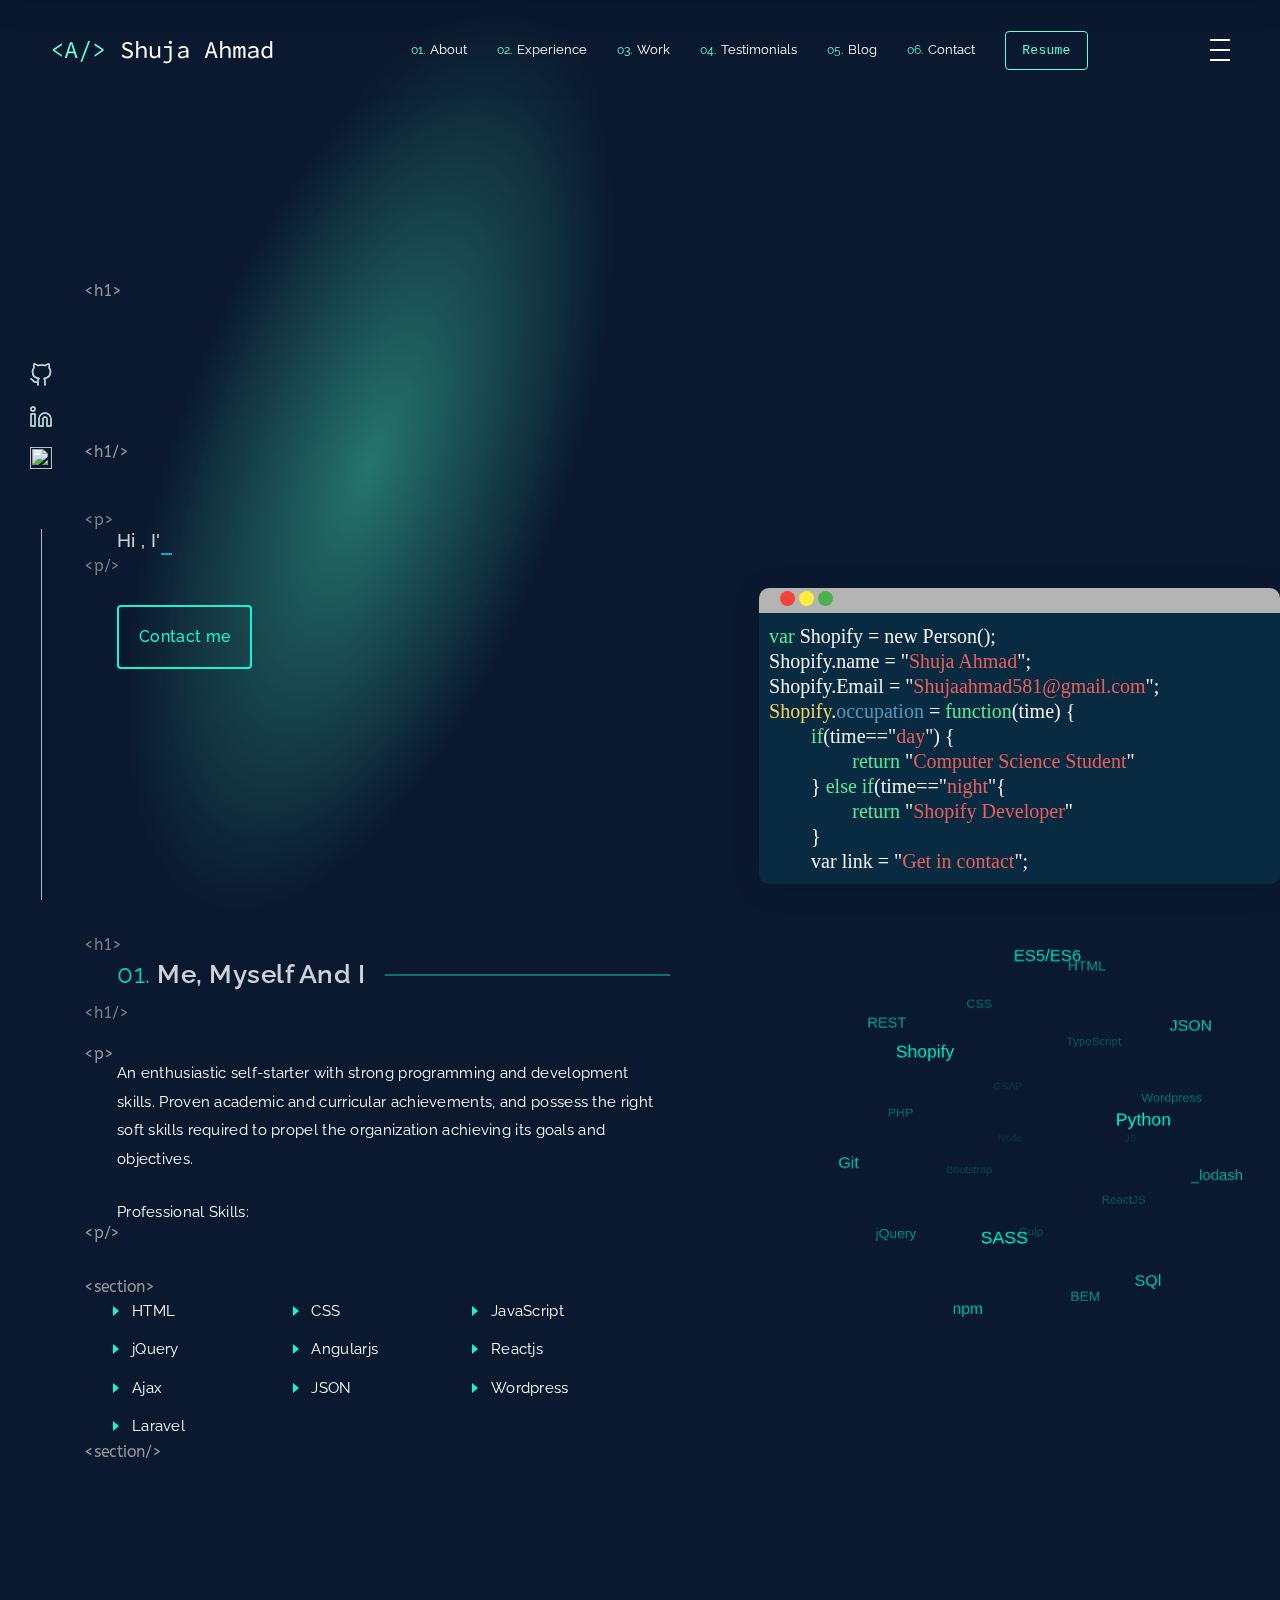
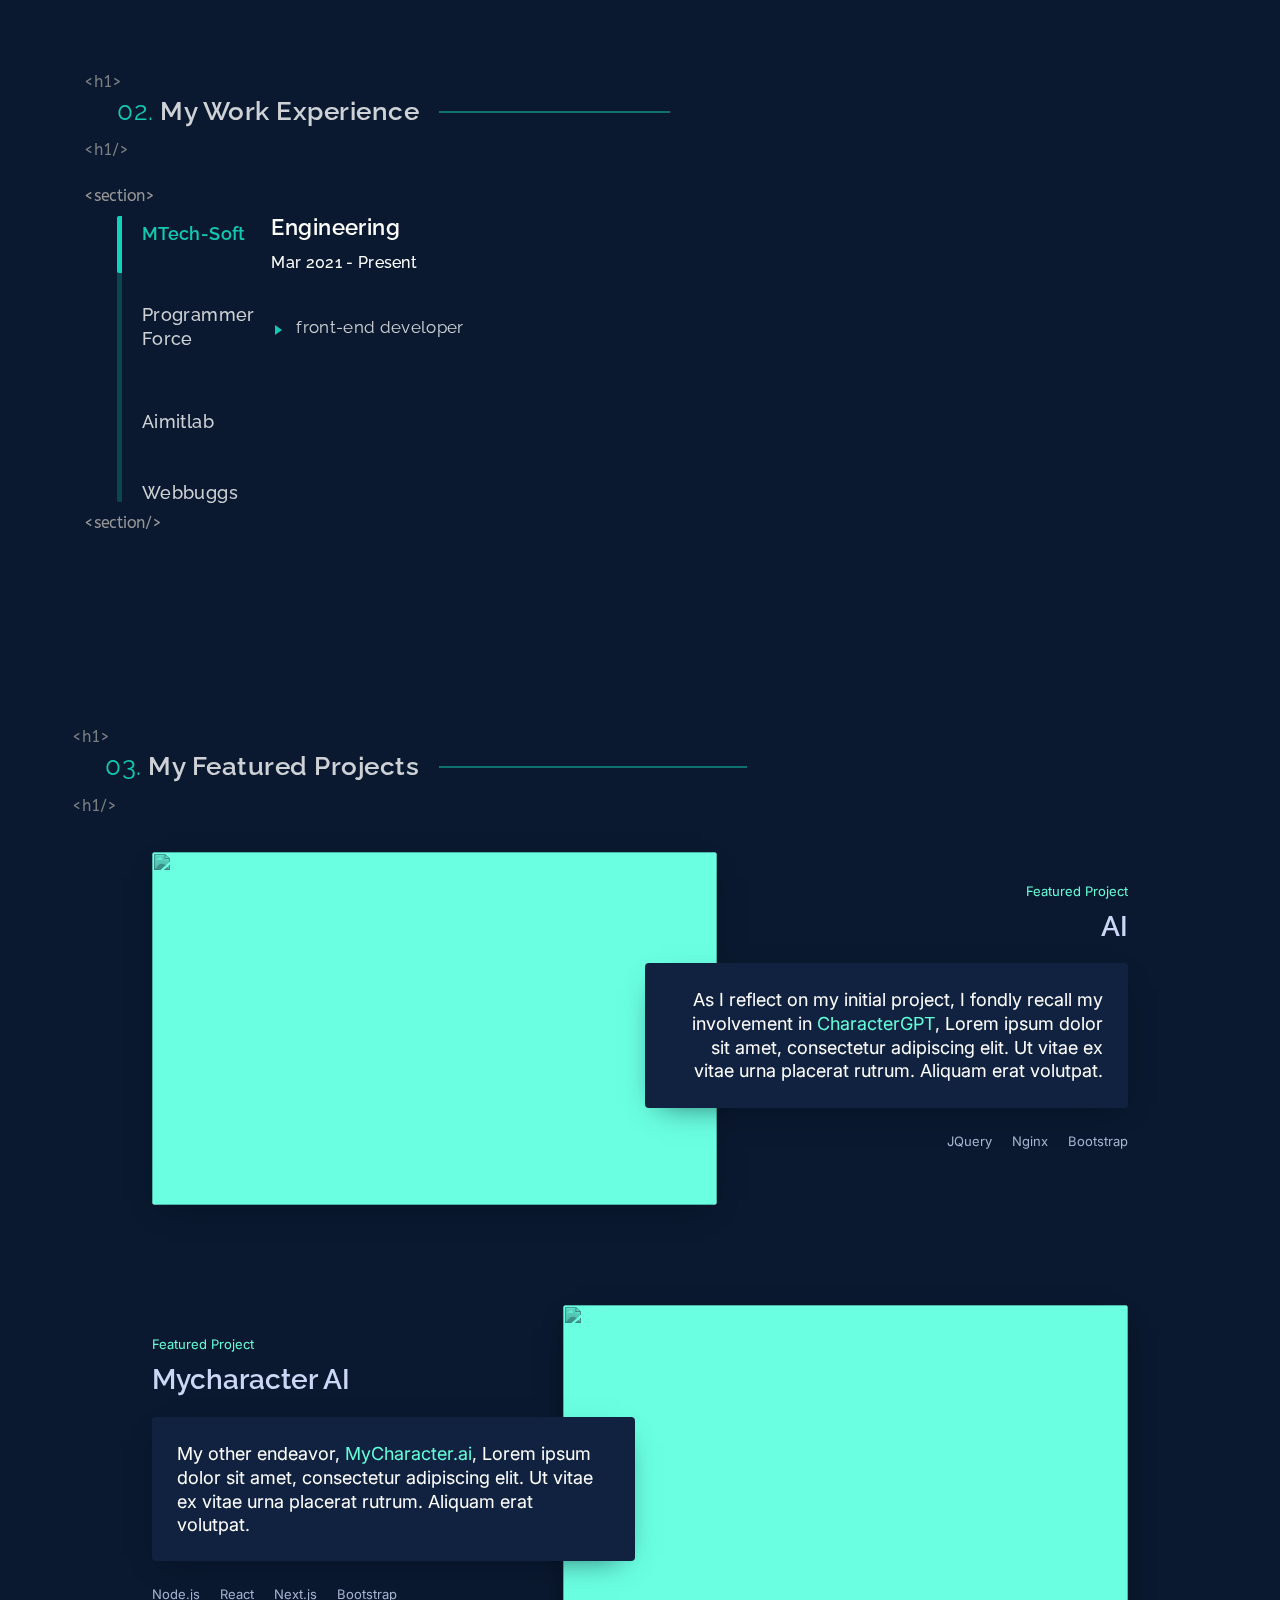
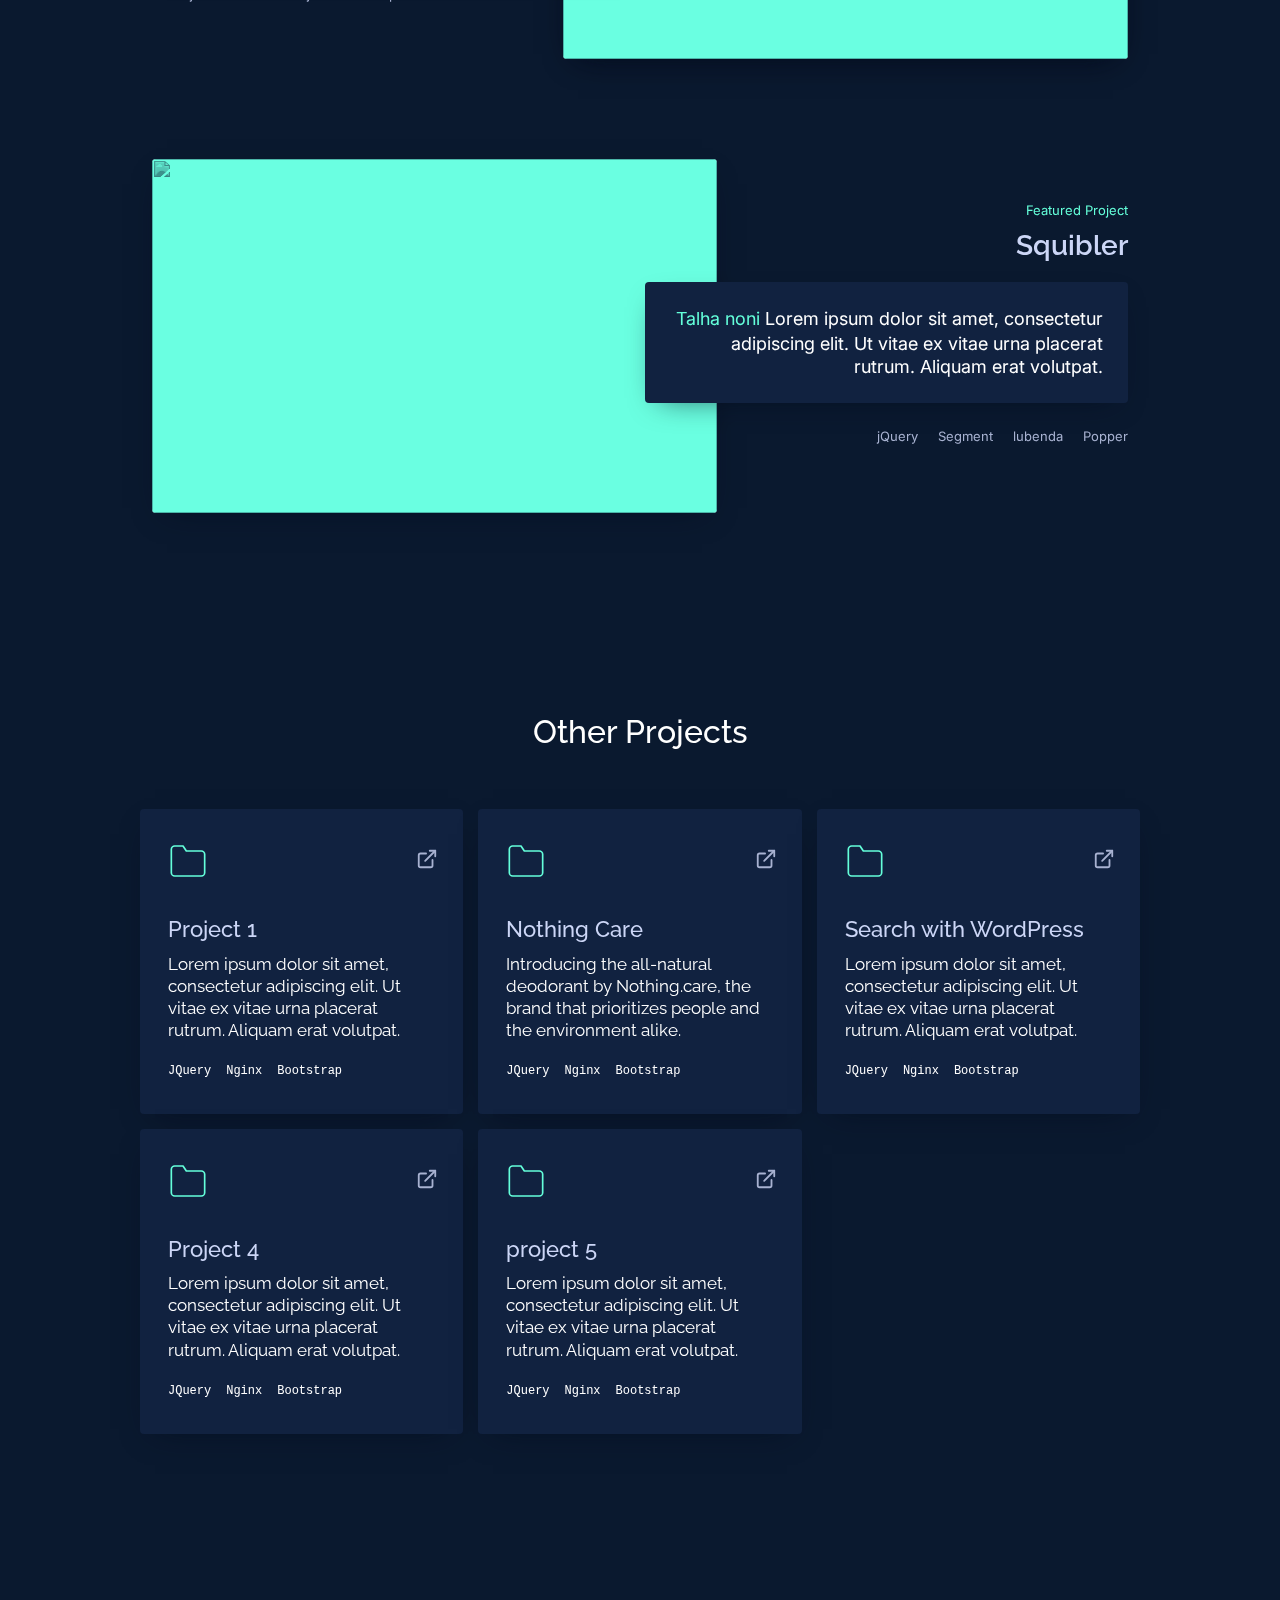
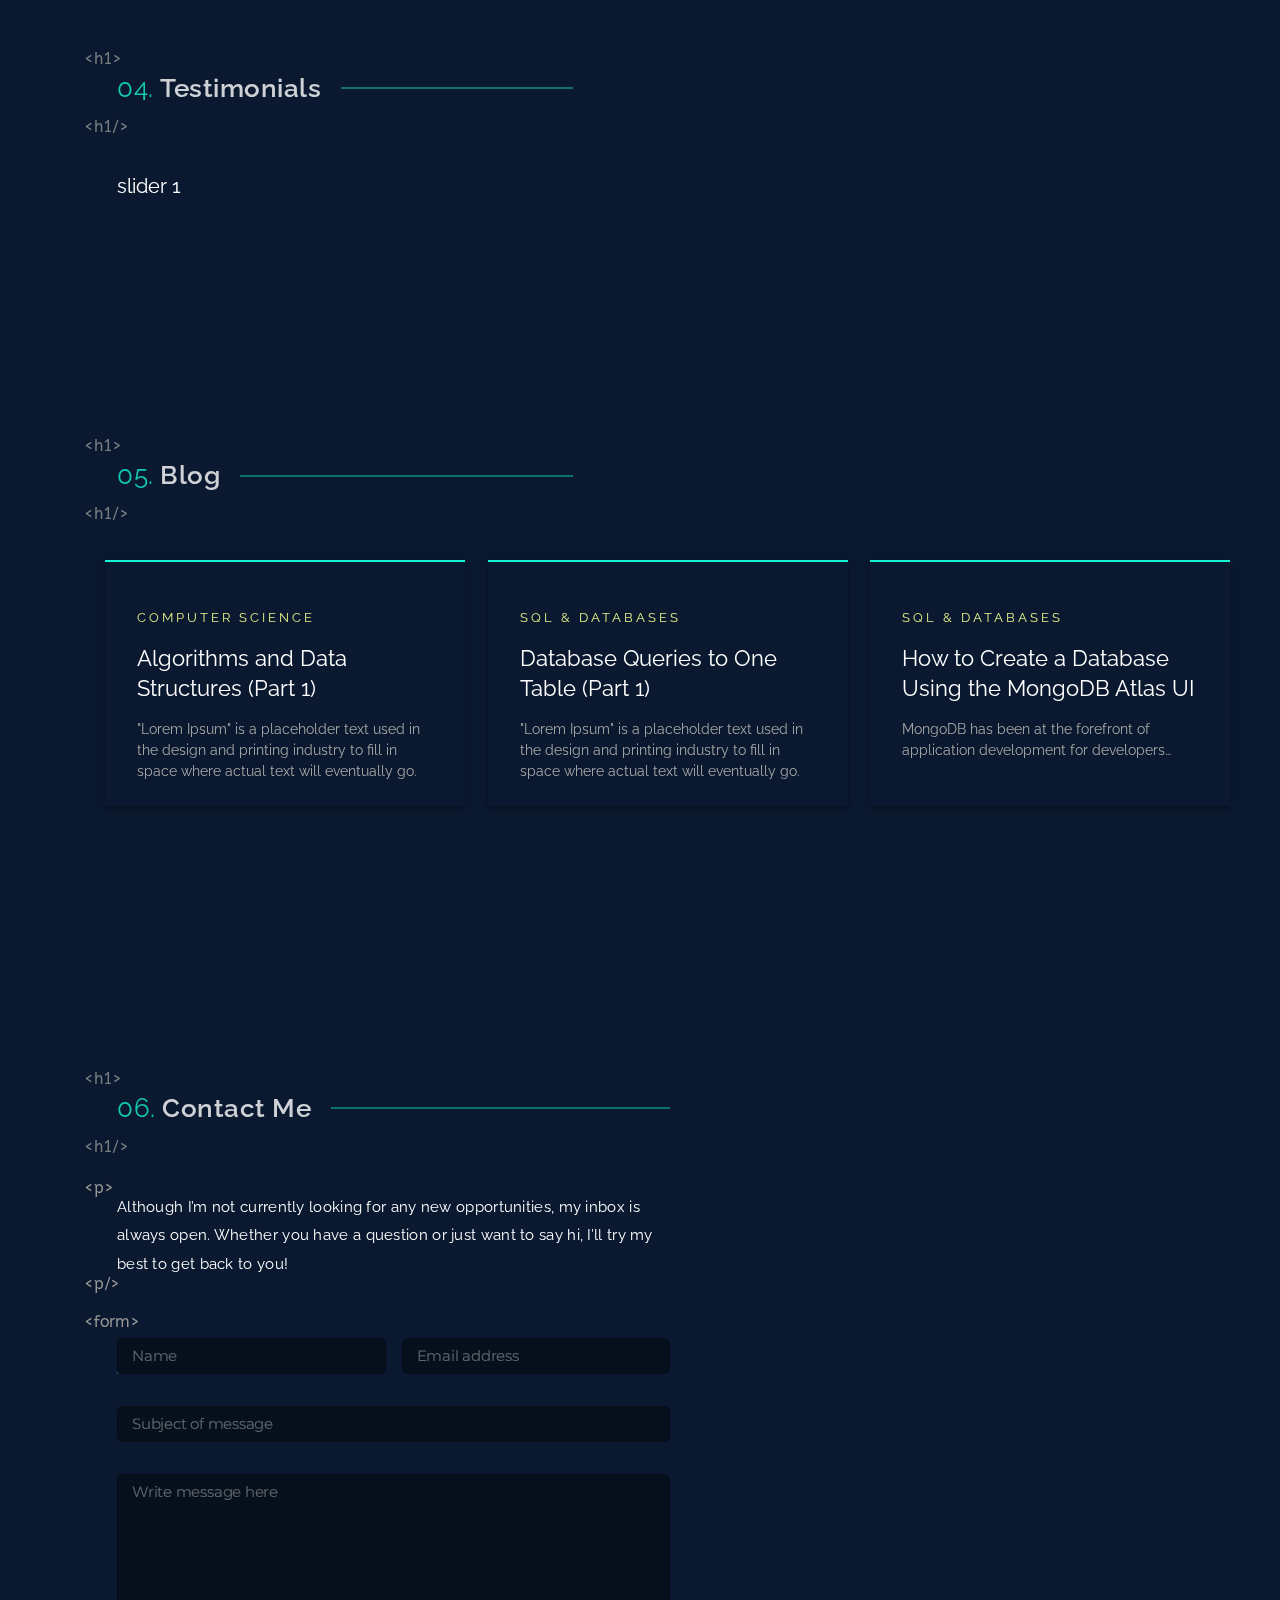
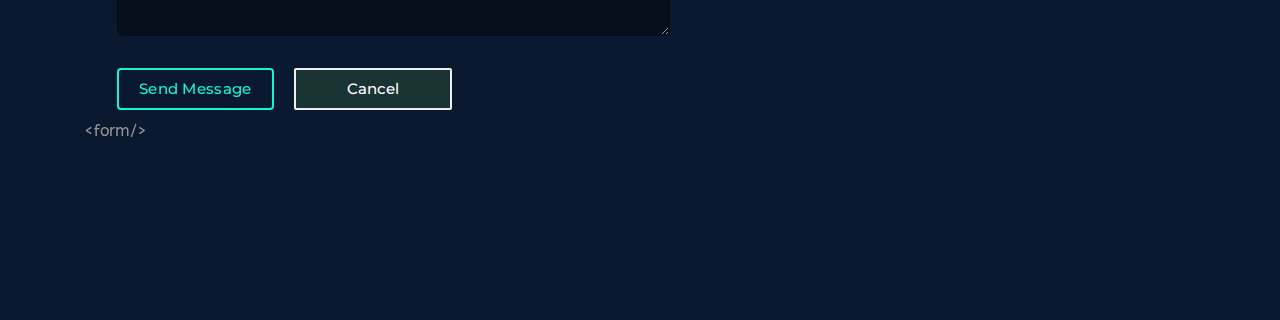
==== commit dfe4b77e: "Add an anchor for the trial end sectionnn" ====
--- a/index.html
+++ b/index.html
@@ -44,11 +44,21 @@
     <link rel="stylesheet" href="./assests/css/custom-style.css" />
     <link rel="stylesheet" href="./assests/css/svg.css">
     <link rel="stylesheet" href="./assests/css/gsap.css">
+    <link rel="stylesheet" href="./assests/css/gsapone.css">
     <style>
 
 .cmenu-item a {
     all: unset;
 }
+@media screen and (min-width: 768px){
+    .gethtmltovscode{
+        display: none;
+    }
+    .section-title-wrapper {
+    margin-top: 50px;
+}
+}
+
     </style>
     <title>Shuja ahmad</title>
 </head>
@@ -434,7 +444,7 @@
             <canvas id="canvas"></canvas>
             <div class="background-gradient-fix"></div>
             <div class="home-page-section-1 row" id="home">
-                <div class="left-content col-lg-7">
+                <div class="left-content one col-lg-7">
                     <div class="section-title-wrapper">
                         <div class="text-zone">
                             <h1 aria-label="Hello I am  Shuja" class="blast-root htmltagStyles htmlendtagStyles">
@@ -459,7 +469,10 @@
                     <div class="section-1-description htmltagStyles htmlendtagStyles">
                         <div>
                             <span>
-                                Lorem ipsum dolor sit amet, consectetur adipiscing elit. Ut vitae ex vitae urna placerat rutrum. Aliquam erat volutpat.
+                                <p class="intro">Hi  , I'm an experienced Shopify developer with a passion for creating stunning and functional e-commerce websites. You can ping me at any time of the day and expect a quick reply ! Thanks  
+
+                                    <span class="indeks"></span></p>
+                                   
                             </span>
                         </div>
                     </div>
@@ -471,18 +484,43 @@
                                 </button>
                             </a>
                         </div>
+                      
                     </div>
                 </div>
 
                 <div class="character-content col-lg-5">
-                    <div class="">
+                    <div class=" mainpartentvs">
                         <!-- gif -->
+                        <div class="workbench">
+                            <div class="redcircle"></div>
+                            <div class="yellowcircle"></div>
+                            <div class="greencircle"></div>
+
+                          </div>
+                        <ul class='windowme sublime'>
+                            <li><span class='green'>var</span> Shopify = new <strong>Person</strong>();</li>
+                            <li>Shopify.name = "<span class='red'>Shuja Ahmad</span>";</li>
+                              <li>Shopify.Email = "<span class='red'>Shujaahmad581@gmail.com</span>";</li>
+                            <li><span class='yellow'>Shopify</span>.<span class='blue'>occupation</span> = <span class='green'>function</span>(time) {</li>
+                            <ul class='tab'>
+                              <li><span class='green'>if</span>(time=="<span class='red'>day</span>") {</li>
+                                <ul class='tab'>
+                                  <li><span class='green'>return</span> "<span class='red'>Computer Science Student</span>"</li>
+                                </ul>
+                              <li>} <span class='green'>else if</span>(time=="<span class='red'>night</span>"{</li>
+                              <ul class='tab'>
+                                <li><span class='green'>return</span> "<span class='red'>Shopify Developer</span>"</li>
+                              </ul>
+                              <li>}</li>
+                              <li class='current-line'>var link = "<a href='mailto:Shujaahmad581@gmail.com.com' class='red'>Get in contact</a>";
+                            </ul>
+                          </ul>
                     </div>
                 </div>
             </div>
         </div>
         <div class="home-page-section-1 row" id="about">
-            <div class="left-content col-lg-7">
+            <div class="left-content two col-lg-7">
                 <div class="section-title-wrapper">
                     <div class="text-zone">
                         <h2 class="section-title aboutus-section htmltagStyles htmlendtagStyles">
@@ -604,7 +642,7 @@
         </div>
 
         <div class="home-page-section-1 row work-experience-section" id="jobs">
-            <div class="left-content col-lg-7">
+            <div class="left-content three col-lg-7">
                 <div class="section-title-wrapper">
                     <div class="text-zone">
                         <h2 class="section-title aboutus-section htmltagStyles htmlendtagStyles">
@@ -758,7 +796,7 @@
                                 <div>
                                     <img width="700" height="438" sizes="(min-width: 700px) 700px, 100vw"
                                         decoding="async"
-                                        src="please add image"
+                                        src="./assests/image/imgonline-com-ua-resize-2e2GkbZ0Bo9RPn.jpg"
                                         style="object-fit: cover; opacity: 1" />
                                 </div>
                             </div>
@@ -1266,7 +1304,37 @@
                         inbox is always open. Whether you have a question or just want to
                         say hi, I’ll try my best to get back to you!
                     </p>
-                </div>
+                    <div class="gethtmltovscode">
+                        <div class=" mainpartentvs">
+                            <!-- gif -->
+                            <div class="workbench">
+                                <div class="redcircle"></div>
+                                <div class="yellowcircle"></div>
+                                <div class="greencircle"></div>
+    
+                              </div>
+                            <ul class='windowme sublime'>
+                                <li><span class='green'>var</span> Shopify = new <strong>Person</strong>();</li>
+                                <li>Shopify.name = "<span class='red'>Shuja Ahmad</span>";</li>
+                                  <li>Shopify.Email = "<span class='red'>Shujaahmad581@gmail.com</span>";</li>
+                                <li><span class='yellow'>Shopify</span>.<span class='blue'>occupation</span> = <span class='green'>function</span>(time) {</li>
+                                <ul class='tab'>
+                                  <li><span class='green'>if</span>(time=="<span class='red'>day</span>") {</li>
+                                    <ul class='tab'>
+                                      <li><span class='green'>return</span> "<span class='red'>Computer Science Student</span>"</li>
+                                    </ul>
+                                  <li>} <span class='green'>else if</span>(time=="<span class='red'>night</span>"{</li>
+                                  <ul class='tab'>
+                                    <li><span class='green'>return</span> "<span class='red'>Shopify Developer</span>"</li>
+                                  </ul>
+                                  <li>}</li>
+                                  <li class='current-line'>var link = "<a href='mailto:Shujaahmad581@gmail.com.com' class='red'>Get in contact</a>";
+                                </ul>
+                              </ul>
+                        </div>
+                    </div>
+                </div>
+             
                 <div class="form-items position-relative htmltagStyles htmlendtagStyles">
                     <form class="row g-3">
                         <div class="col-md-6 mb-3">
@@ -1310,9 +1378,9 @@
             </div>
             <div class="spacing-location-map col-lg-5">
                 <div class="location-mape">
-                    <div id="portfolio-map" width="600" height="600" style="border: 0">
-                        <div style="height: 100%; width: 100%">
-                            <div style="overflow: hidden"></div>
+                    <div id="portfolio-map"  style="border: 0">
+                        <div>
+                          
                         </div>
                     </div>
                 </div>
@@ -1356,6 +1424,8 @@
             </li>
         </ul>
     </div>
+      <div class="cursor"></div>
+     <div class="cursor2"></div>
  
 
     <script src="./assests/js/bootstrap.bundle.min.js"></script>
@@ -1371,5 +1441,4 @@
     <script src="https://codepen.io/MoustafaJazzar/pen/QaEZBO.js"></script>   
     <script src="./assests/js/gsap.js"></script> 
 </body>
-
 </html>
--- a/assests/css/gsapone.css
+++ b/assests/css/gsapone.css
@@ -0,0 +1,105 @@
+
+    
+.intro{
+    display:flex;
+    flex-direction:row;
+    color: white;
+    }
+    
+    .indeks{
+    border-bottom: 2px solid #0dcaf0;
+    padding: 0.2em 0;
+    width: 0.6em;
+    animation: indeks 0.7s infinite;
+    }
+    
+    
+    @keyframes indeks{
+      0%{
+      opacity:0;
+      }
+      100%{
+      opacity:1;
+      }
+    }
+
+    
+.windowme {
+    border-top:25px solid #b4b4b4;
+    border-radius:10px;
+    padding:2%;
+    
+  }
+  ul.tab {
+    list-style: none;
+}
+
+ul.windowme.sublime {
+    text-align: start;
+}
+  
+  .sublime {
+    list-style:none;
+    background:#262728;
+    color:#f1f1f1;
+    font-family:Menlo;
+    font-weight:200;
+    /* From https://css.glass */
+    background: rgba(13, 202, 240, 0.1);
+    box-shadow: 0 4px 30px rgba(0, 0, 0, 0.1);
+    backdrop-filter: blur(2.6px);
+    -webkit-backdrop-filter: blur(2.6px);
+  }
+  .sublime   li {
+      height:25px;
+      line-height:25px;
+    }
+    .tab {
+      margin-left:2%;
+      list-style:none;
+    }
+    .red {
+      color:#EB5E5B;
+    }
+    .blue {
+      color:#5695BF;
+    }
+    .green {
+      color:#5AE897;
+    }
+    .yellow {
+      color:#F1D35C;
+    }
+    .redcircle{
+        place-self: center center;
+        height: 15px;
+        width: 15px;
+        border-radius: 100%;
+        background-color: #f44336;
+    }
+    .yellowcircle{
+        place-self: center center;
+        height: 15px;
+        width: 15px;
+        border-radius: 100%;
+        background-color: #ffeb3b;
+    }
+    .greencircle{
+        place-self: center center;
+        height: 15px;
+        width: 15px;
+        border-radius: 100%;
+        background-color: #4caf50;
+    }
+    .workbench {
+        display: flex;
+        gap: 4px;
+        position: absolute;
+        z-index: 1;
+        left: 4%;
+        top: 1%;
+    }
+    .mainpartentvs{
+        position: relative;
+    }
+  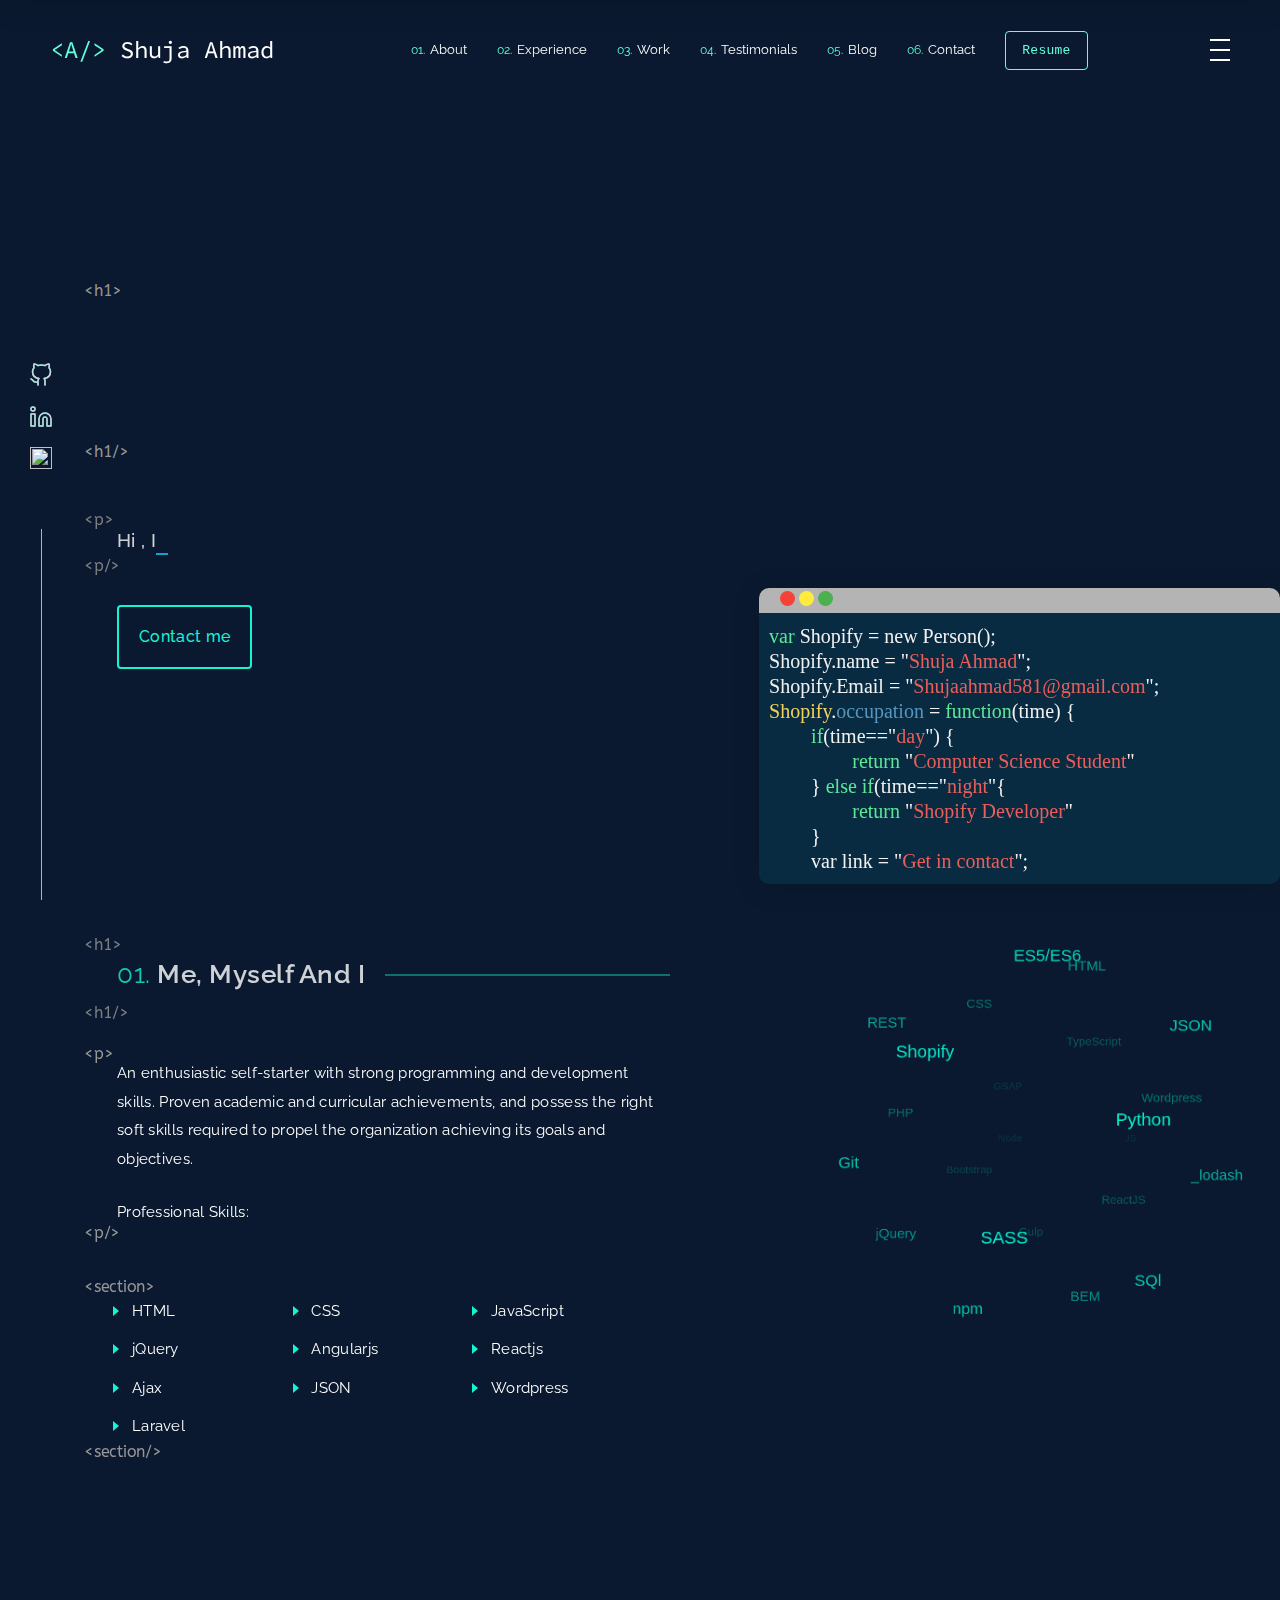
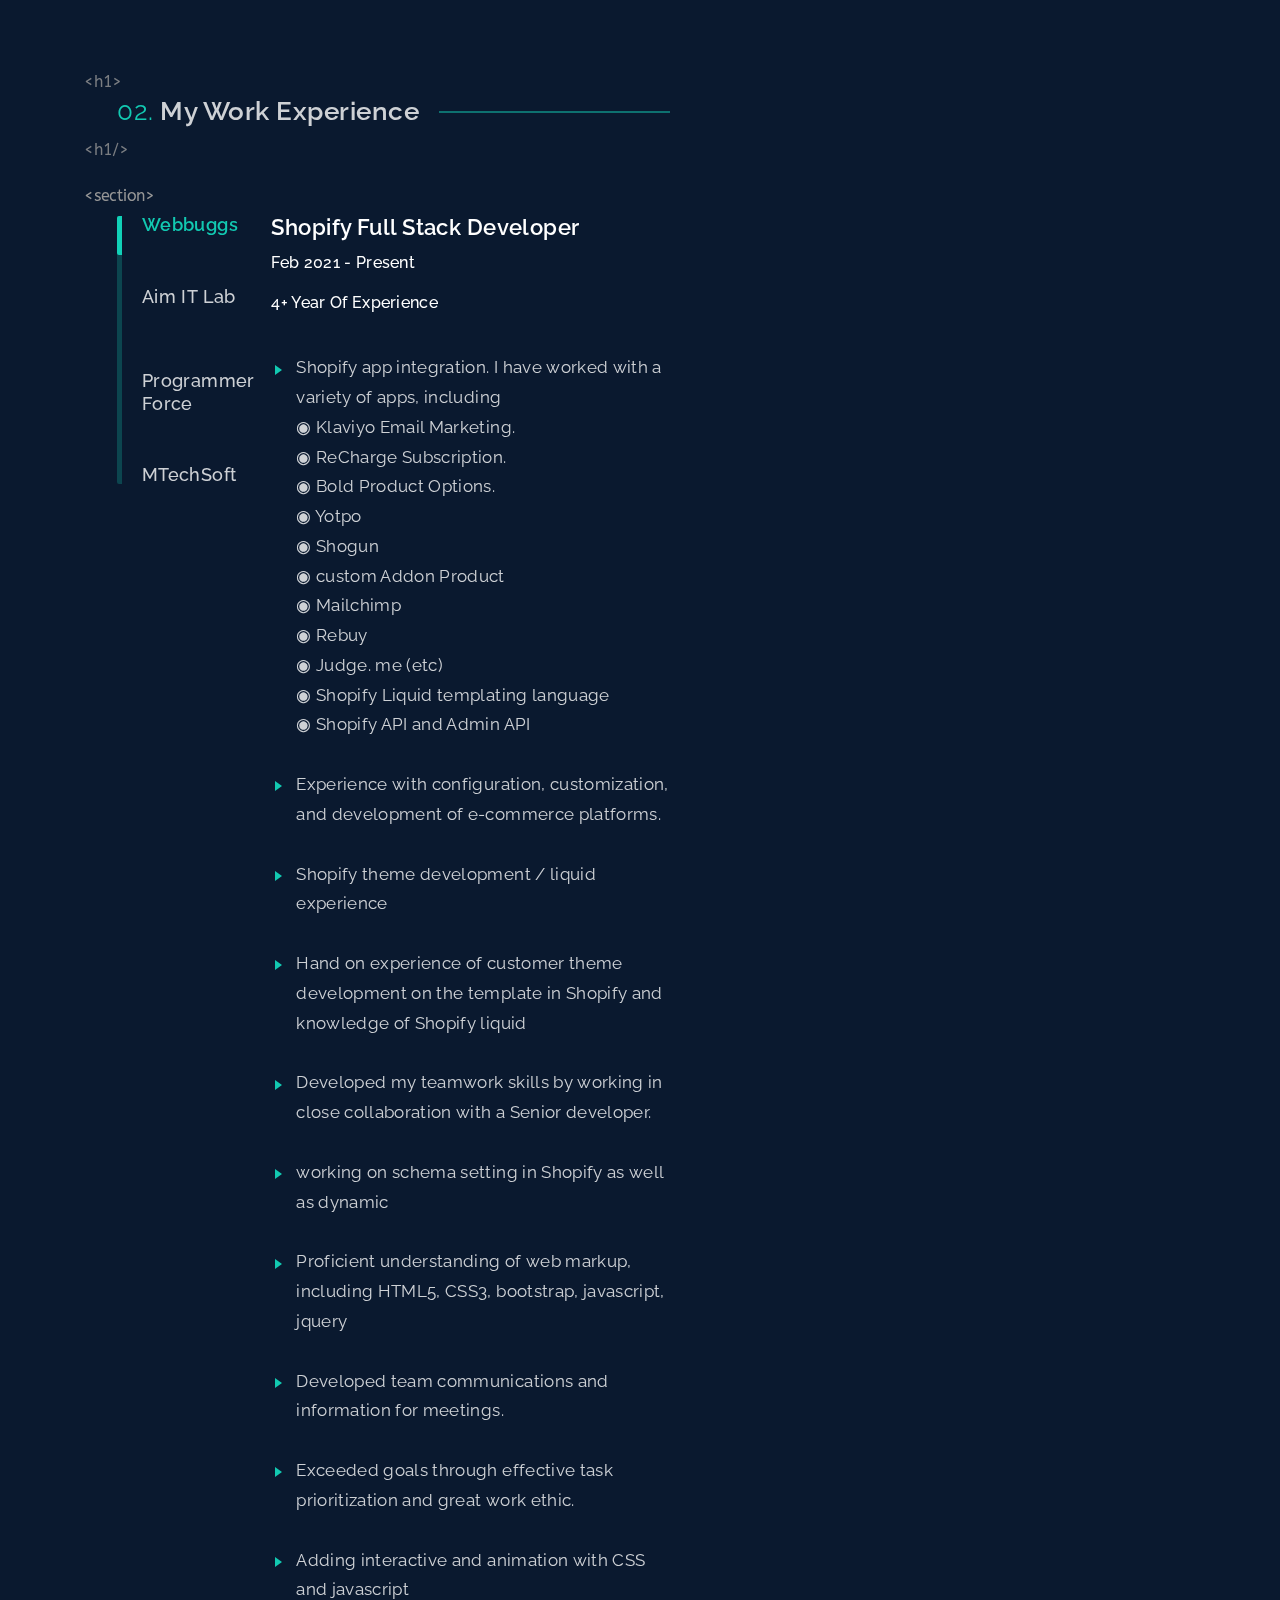
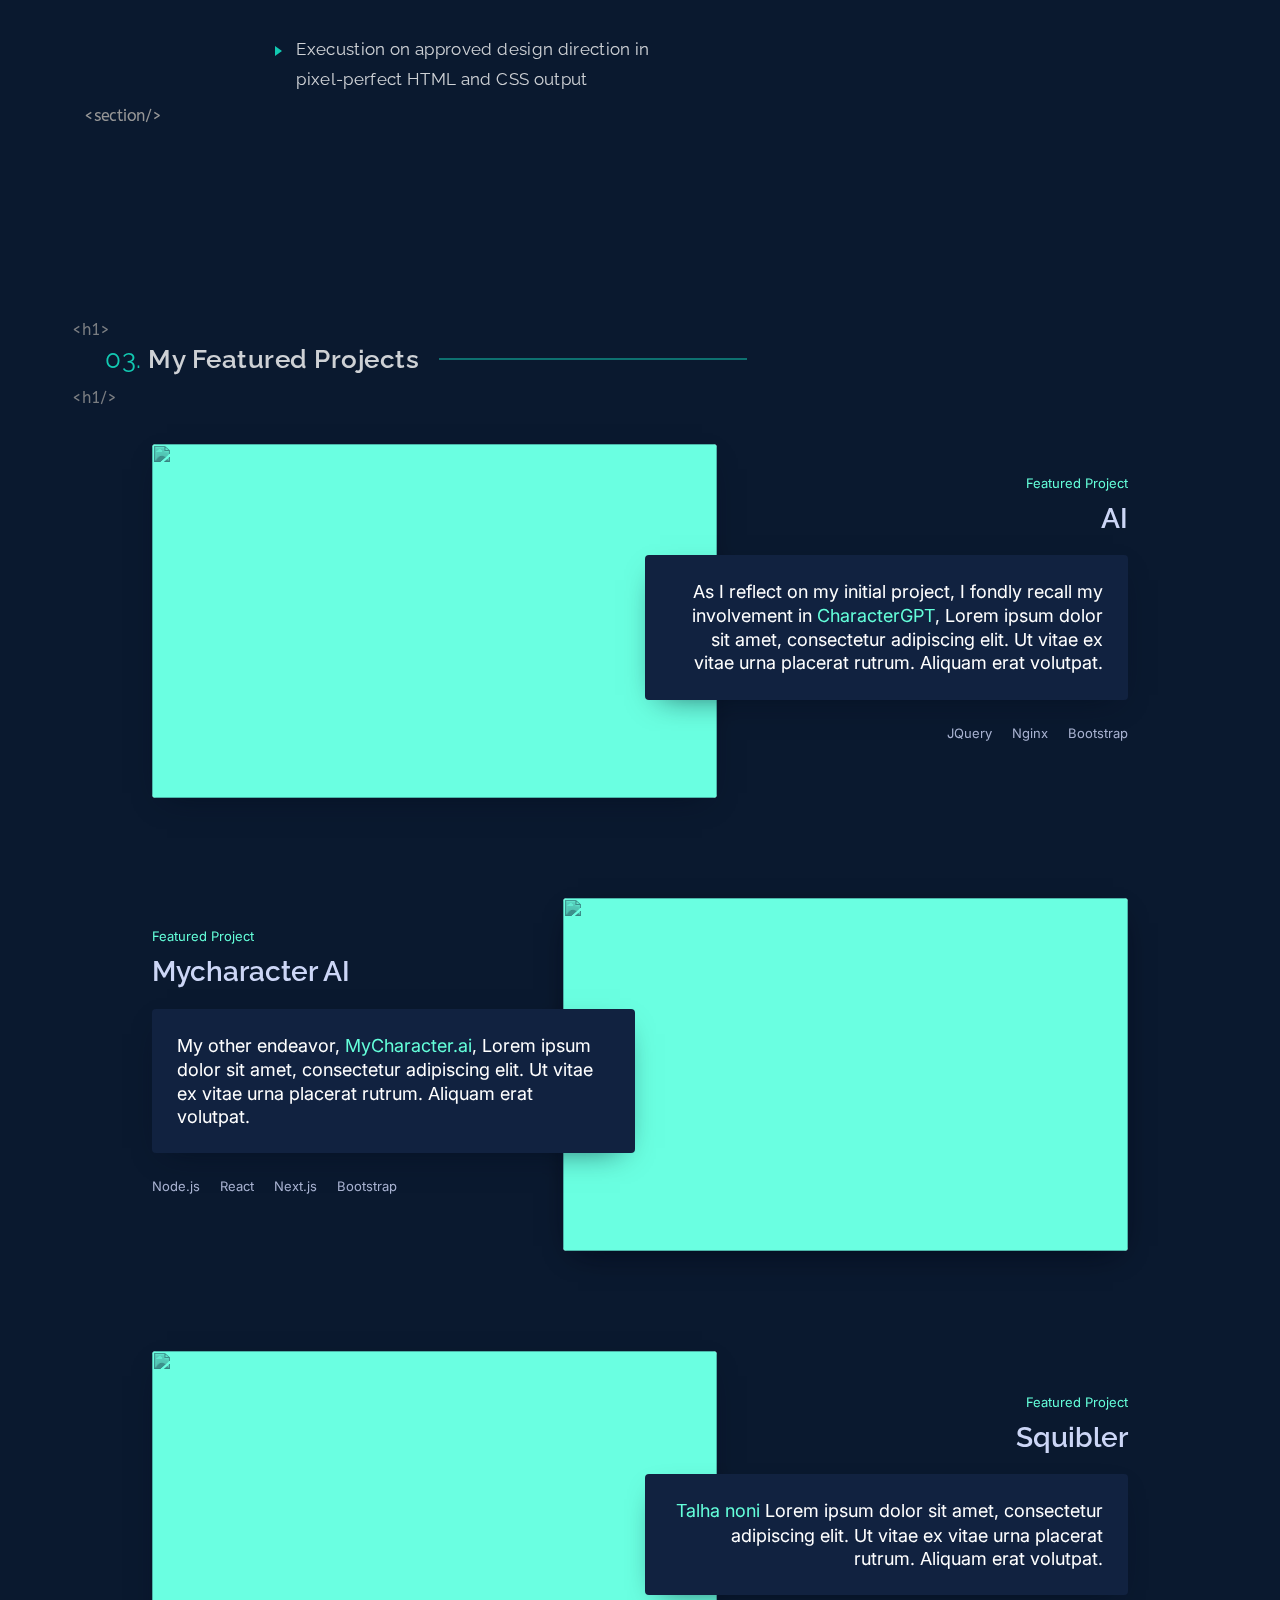
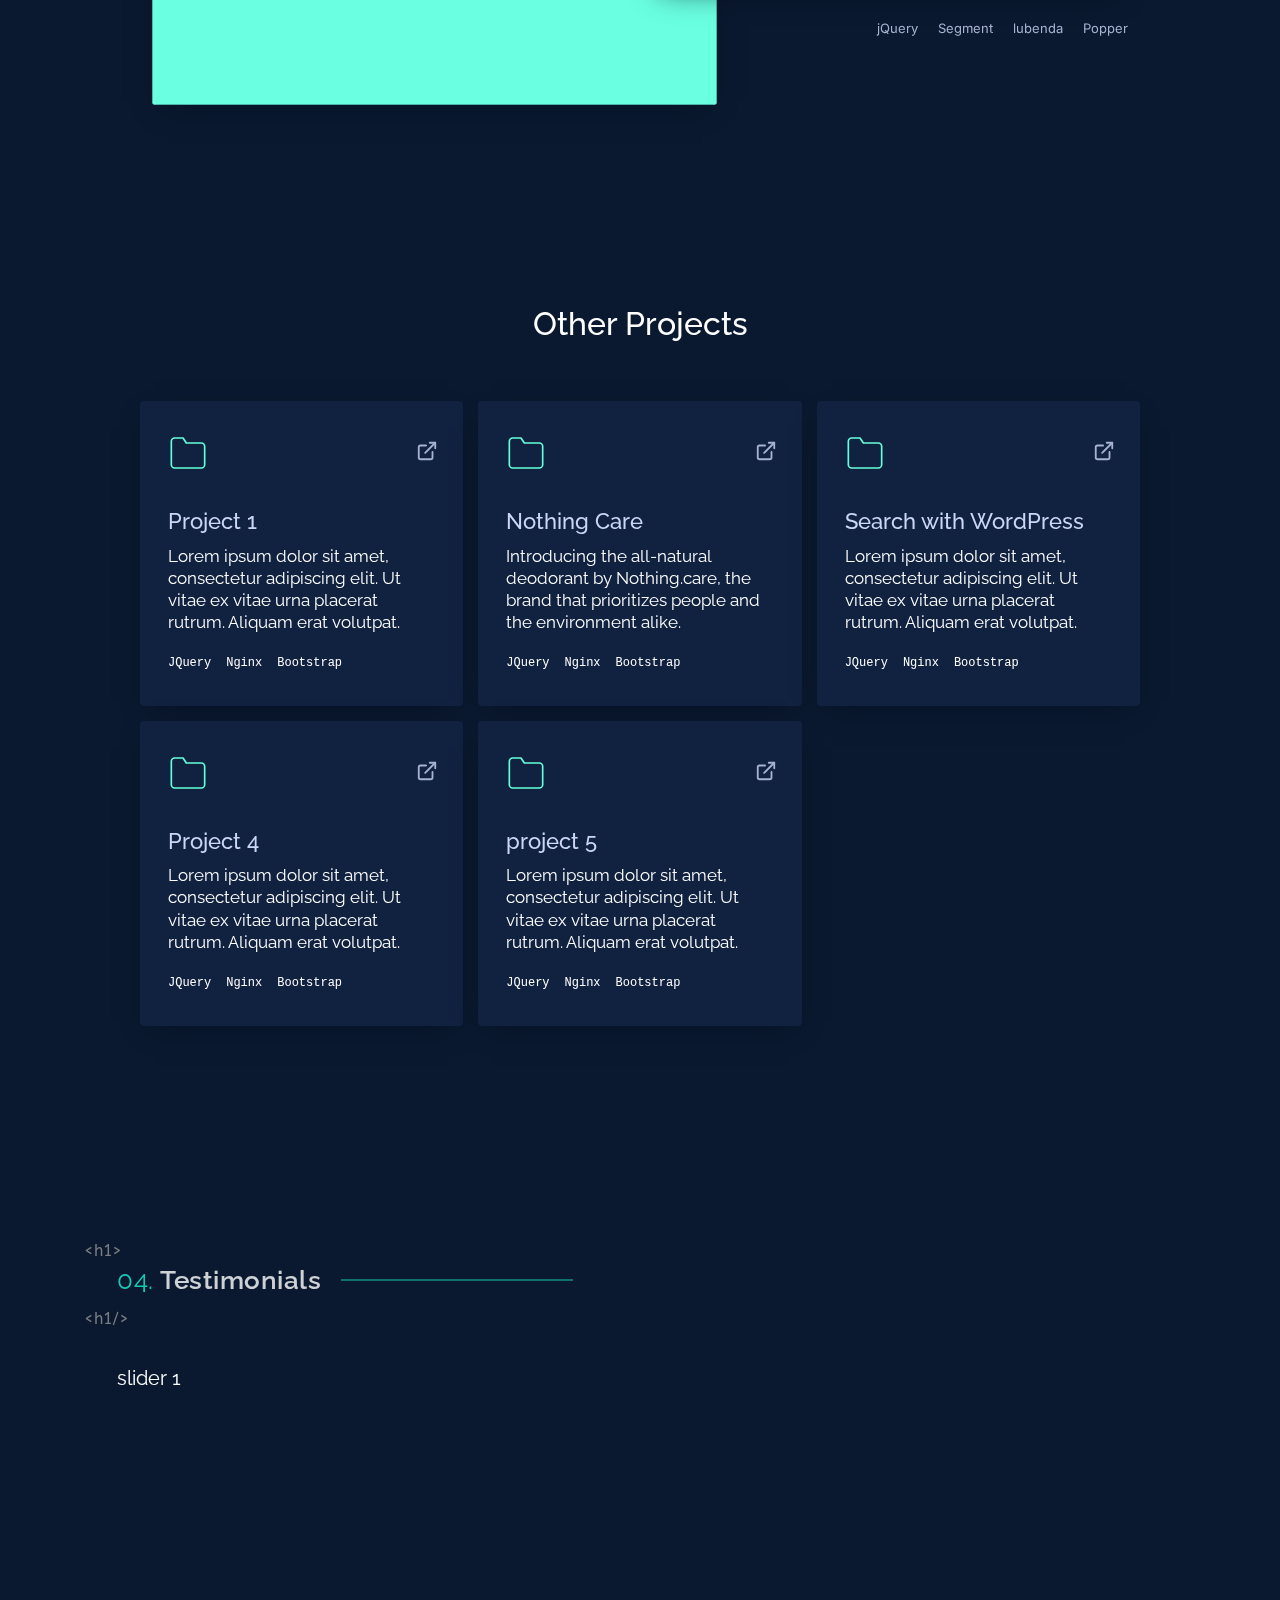
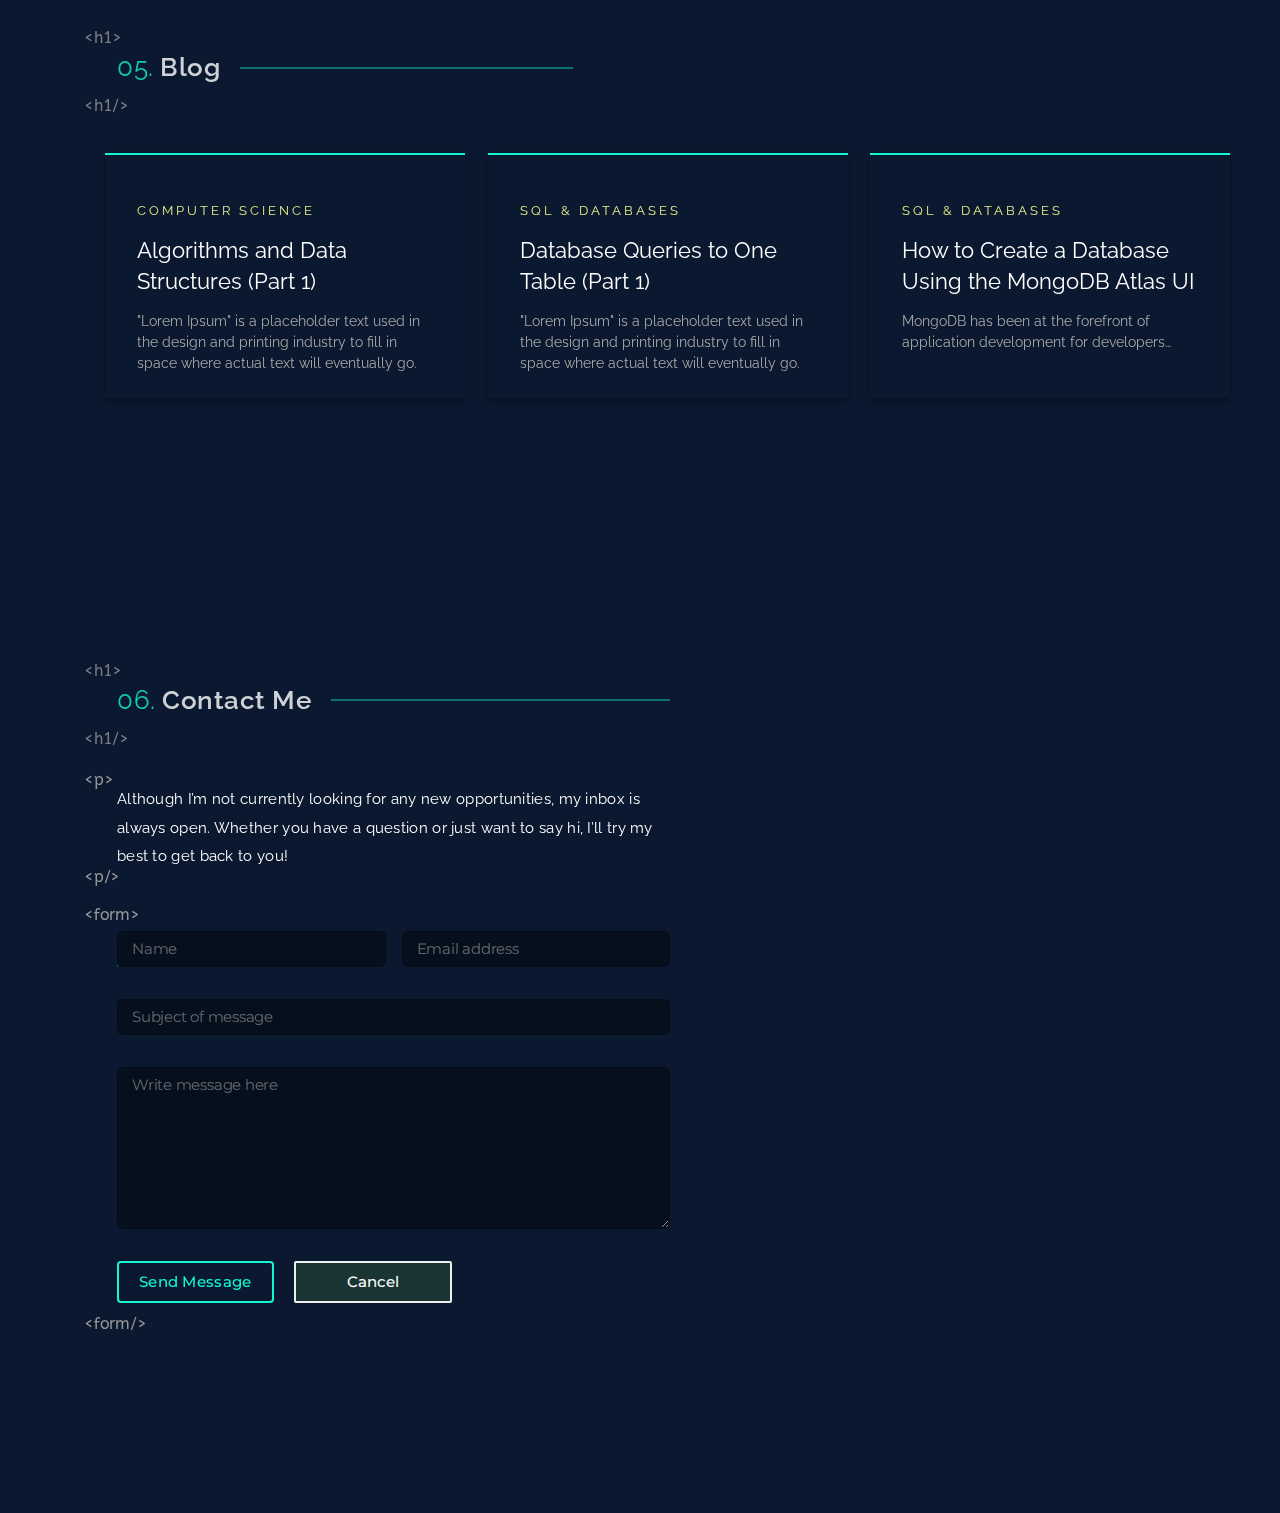
==== commit 7a01a638: "add" ====
--- a/index.html
+++ b/index.html
@@ -662,22 +662,22 @@
                             <button class="nav-link active" id="v-pills-tab-1" data-bs-toggle="pill"
                                 data-bs-target="#v-pills-1" type="button" role="tab" aria-controls="v-pills-1"
                                 aria-selected="true">
-                                MTech-Soft
+                                Webbuggs
                             </button>
                             <button class="nav-link" id="v-pills-tab-2" data-bs-toggle="pill"
                                 data-bs-target="#v-pills-2" type="button" role="tab" aria-controls="v-pills-2"
                                 aria-selected="false">
-                                Programmer Force
+                                Aim IT Lab
                             </button>
                             <button class="nav-link" id="v-pills-tab-3" data-bs-toggle="pill"
                                 data-bs-target="#v-pills-3" type="button" role="tab" aria-controls="v-pills-3"
                                 aria-selected="false">
-                                Aimitlab
+                                Programmer Force
                             </button>
                             <button class="nav-link" id="v-pills-tab-4" data-bs-toggle="pill"
                                 data-bs-target="#v-pills-4" type="button" role="tab" aria-controls="v-pills-4"
                                 aria-selected="false">
-                                Webbuggs
+                                MTechSoft
                             </button>
                             <!-- <button class="nav-link" id="v-pills-tab-5" data-bs-toggle="pill"
                                 data-bs-target="#v-pills-5" type="button" role="tab" aria-controls="v-pills-5"
@@ -695,13 +695,59 @@
                                 aria-labelledby="v-pills-tab-1">
                                 <div class="work-experience-data">
                                     <div class="experience-main-data">
-                                        <h3>Engineering</h3>
-                                        <p class="experience-tenure">Mar 2021 - Present</p>
+                                        <h3>Shopify Full Stack Developer</h3>
+                                        <p class="experience-tenure">Feb 2021 - Present</p>
+                                        <p class="experience-tenure">4+ Year Of Experience</p>
                                     </div>
                                     <div class="work-experience-details">
                                         <ul>
                                             <li>
-                                              front-end developer
+                                                Shopify app integration. I have worked with a variety of apps, including <br> 
+                                                    ◉ Klaviyo Email Marketing. <br>
+                                                    ◉ ReCharge Subscription. <br>
+                                                    ◉ Bold Product Options. <br>
+                                                    ◉ Yotpo <br>
+                                                    ◉ Shogun <br>
+                                                    ◉ custom Addon Product <br>
+                                                    ◉ Mailchimp<br>
+                                                    ◉ Rebuy <br>
+                                                    ◉ Judge. me (etc)<br>
+                                                    ◉ Shopify Liquid templating language <br>
+                                                    ◉ Shopify API and Admin API<br>
+
+
+                                            </li>
+                                            <li>
+                                                Experience with configuration, customization,
+                                                and development of e-commerce platforms.
+                                            </li>
+                                            <li>
+                                                Shopify theme development / liquid experience
+                                            </li>
+                                            <li>Hand on experience of customer theme
+                                                development on the template in Shopify and
+                                                knowledge of Shopify liquid
+                                            </li>
+                                            <li>
+                                                Developed my teamwork skills by working in close collaboration with a Senior developer.
+                                            </li>
+                                            <li>
+                                                working on schema setting in Shopify as well as dynamic
+                                            </li>
+                                            <li>
+                                                Proficient understanding of web markup, including HTML5, CSS3, bootstrap, javascript, jquery
+                                            </li>
+                                            <li>
+                                                Developed team communications and information for meetings.
+                                            </li>
+                                            <li>
+                                                Exceeded goals through effective task prioritization and great work ethic.
+                                            </li>
+                                            <li>
+                                                Adding interactive and animation with CSS and javascript
+                                            </li>
+                                            <li>
+                                                Execustion on approved design direction in pixel-perfect HTML and CSS output
                                             </li>
                                         </ul>
                                     </div>
@@ -709,13 +755,19 @@
                             </div>
                             <div class="tab-pane fade" id="v-pills-2" role="tabpanel" aria-labelledby="v-pills-tab-2">
                                 <div class="experience-main-data">
-                                    <h3>Software Engineer</h3>
-                                    <p class="experience-tenure">Dec 2020 - Jul 2022</p>
+                                    <h3>Frontend Developer</h3>
+                                    <p class="experience-tenure">NOv 2021 - Dec 2022</p>
                                 </div>
                                 <div class="work-experience-details">
                                     <ul>
                                         <li>
-                                            detail
+                                            Created a custom client dashboard as well as responsive
+                                        </li>
+                                        <li>
+                                            Collaborated with the UX/UI design teams to improve the website and applications, increasing conversion rates by 25%
+                                        </li>
+                                        <li>
+                                            Daily maintenance of code, debugging issues, and solving clients' problems
                                         </li>
                                     </ul>
                                 </div>
@@ -723,27 +775,42 @@
                             <div class="tab-pane fade" id="v-pills-3" role="tabpanel" aria-labelledby="v-pills-tab-3">
                                 <div class="experience-main-data">
                                     <h3>Technology </h3>
-                                    <p class="experience-tenure">May 2019 - Dec 2021</p>
+                                    <p class="experience-tenure">Sep 2020 - Dec 2020</p>
                                 </div>
                                 <div class="work-experience-details">
                                     <ul>
                                         <li>
-                                     Experience
+                                            I started learning Vue.js in 2021 after having some experience with Frontend. I was immediately drawn to the framework's simplicity and flexibility.
+                                        </li>
+                                        <li>
+                                            I found that Vue.js was very easy to learn, even for someone with a basic understanding of JavaScript. The documentation is excellent, and there are many tutorials and resources available online.
+                                        </li>
+                                        <li>
+                                            I've used Vue.js to build a variety of projects, including a simple to-do list, Dummy instagram api , and a blog. I've found that Vue.js is a great framework for building both small and large applications.
+                                        </li>
+                                        <li>
+                                            I've also been impressed with the community around Vue.js. There are many active forums and communities where you can get help and advice from other developers.
                                         </li>
                                     </ul>
                                 </div>
                             </div>
                             <div class="tab-pane fade" id="v-pills-4" role="tabpanel" aria-labelledby="v-pills-tab-4">
                                 <div class="experience-main-data">
-                                    <h3>Full Stack Developer</h3>
-                                    <p class="experience-tenure">Nov 2013 - Oct 2021</p>
+                                    <h3>Frontend developer</h3>
+                                    <p class="experience-tenure">june 2020 - Oct 2020</p>
                                 </div>
                                 <div class="work-experience-details">
                                     <p>
-                                    ok
+                                        Optimizing the user experience.
                                     </p>
                                     <ul>
-                                        <li>testone</li>
+                                        <li>Using HTML, JavaScript, and CSS to bring concepts to life</li>
+                                        <li>
+                                            Developing and maintaining the user interface. Implementing design on mobile websites
+                                        </li>
+                                        <li>
+                                            Designed and updated layouts to meet usability and performance requirements.
+                                        </li>
                                     </ul>
                                 </div>
                             </div>
--- a/assests/css/custom-style.css
+++ b/assests/css/custom-style.css
@@ -1946,7 +1946,7 @@
     }
     .nav-header-main {
       padding: 0px 30px;
-      margin-bottom: 70px;
+      /* margin-bottom: 70px; */
     }
     .home-page-section-1 .left-content {
       padding-right: 50px;
--- a/assests/css/gsap.css
+++ b/assests/css/gsap.css
@@ -41,18 +41,19 @@
     backdrop-filter: blur(8px);
     -webkit-backdrop-filter: blur(5px);
     border: 1px solid rgba(255, 255, 255, 0.3);
+    overflow: hidden;
   }
   
   .inner-wrapper {
     font-weight: 700;
-    font-size: calc(6vw + 20px);
+    font-size: calc(5vw + 20px);
     letter-spacing: -0.6vw;
     white-space: nowrap;
-    line-height: 0.97em;
+    line-height: 50px;
     display: block;
     position: relative;
     text-transform: uppercase;
-    padding-top: 10%;
+ 
   
     .cmenu-item {
       display: block;
@@ -92,8 +93,9 @@
       display: flex;
       justify-content: center;
       position: absolute;
-      bottom: 0;
       width: 100%;
+      bottom: 16px;
+      margin-bottom: 12px !important;
   }
   }
 
--- a/assests/css/gsapone.css
+++ b/assests/css/gsapone.css
@@ -102,4 +102,10 @@
     .mainpartentvs{
         position: relative;
     }
+    @media screen and (min-width:786px){
+      .cmenu-item a {
+        line-height: 6rem !important;
+        margin-top: 10px !important;
+    }
+    }
   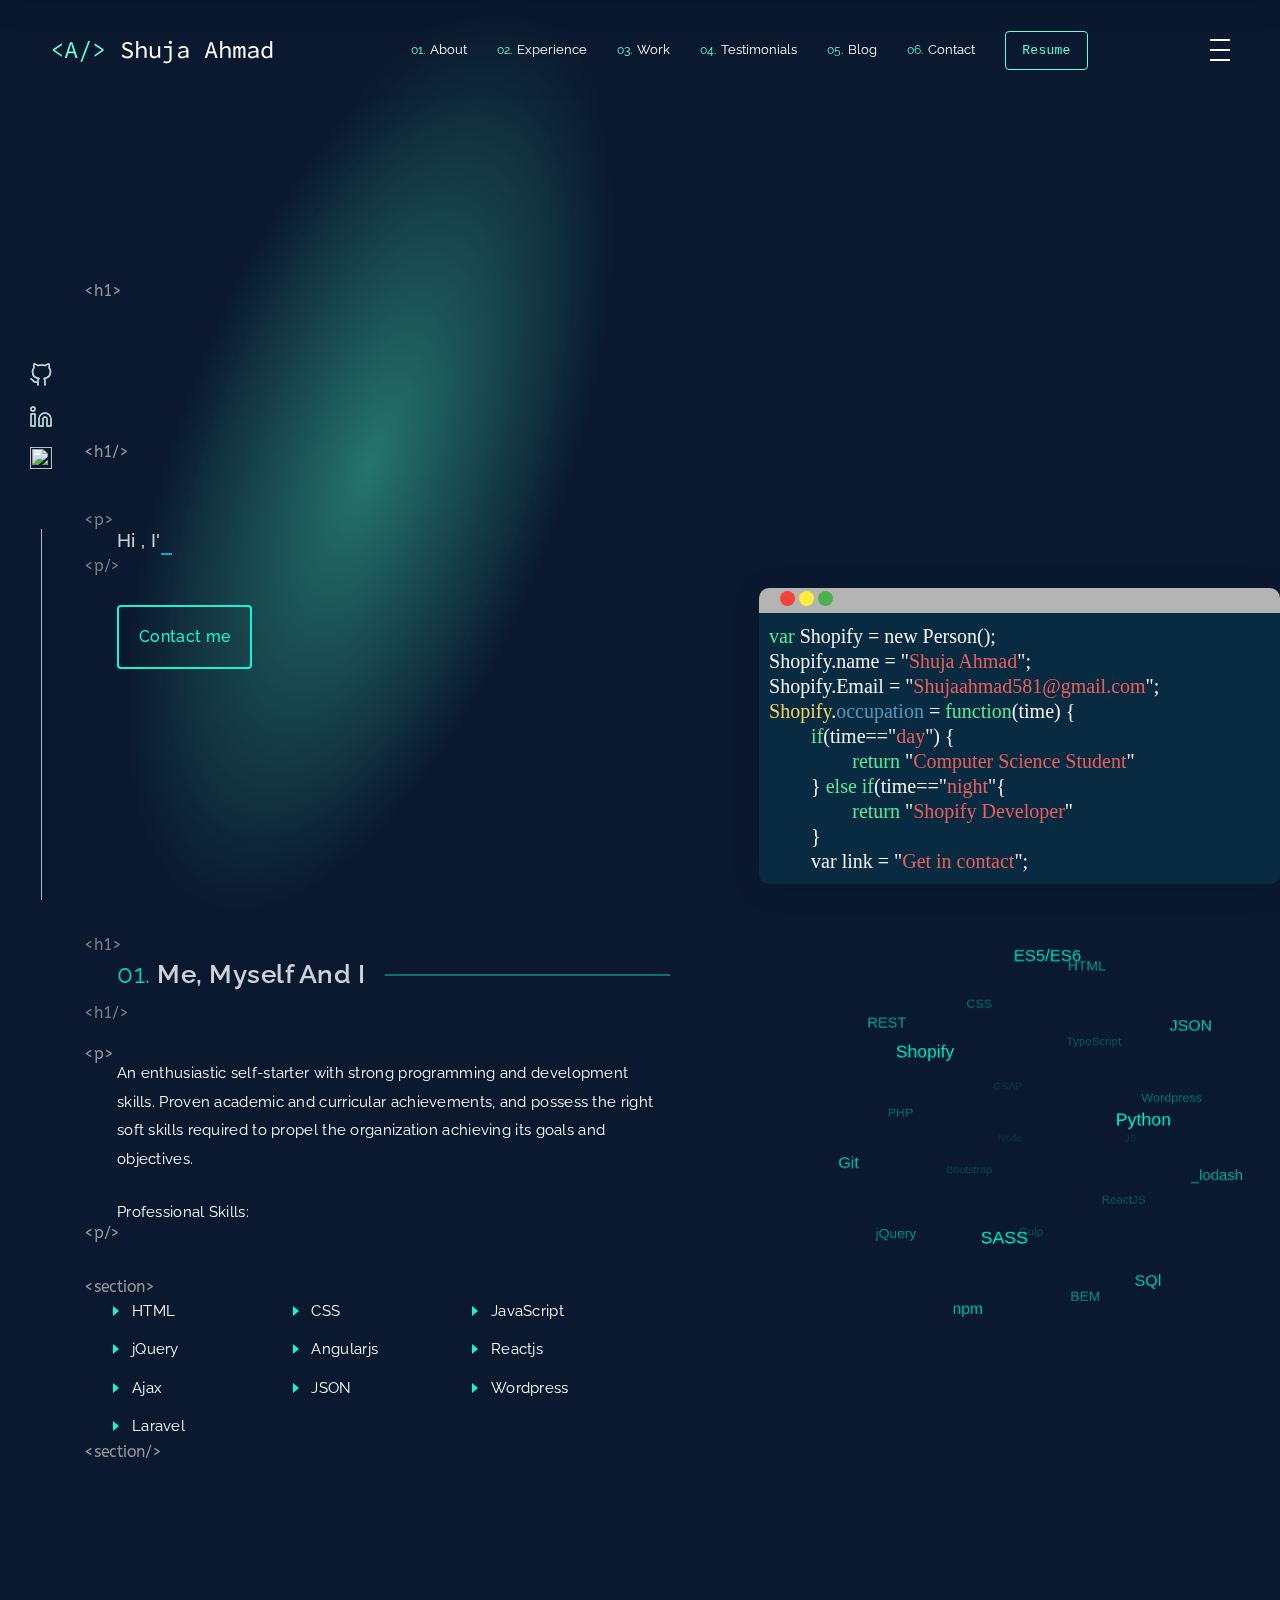
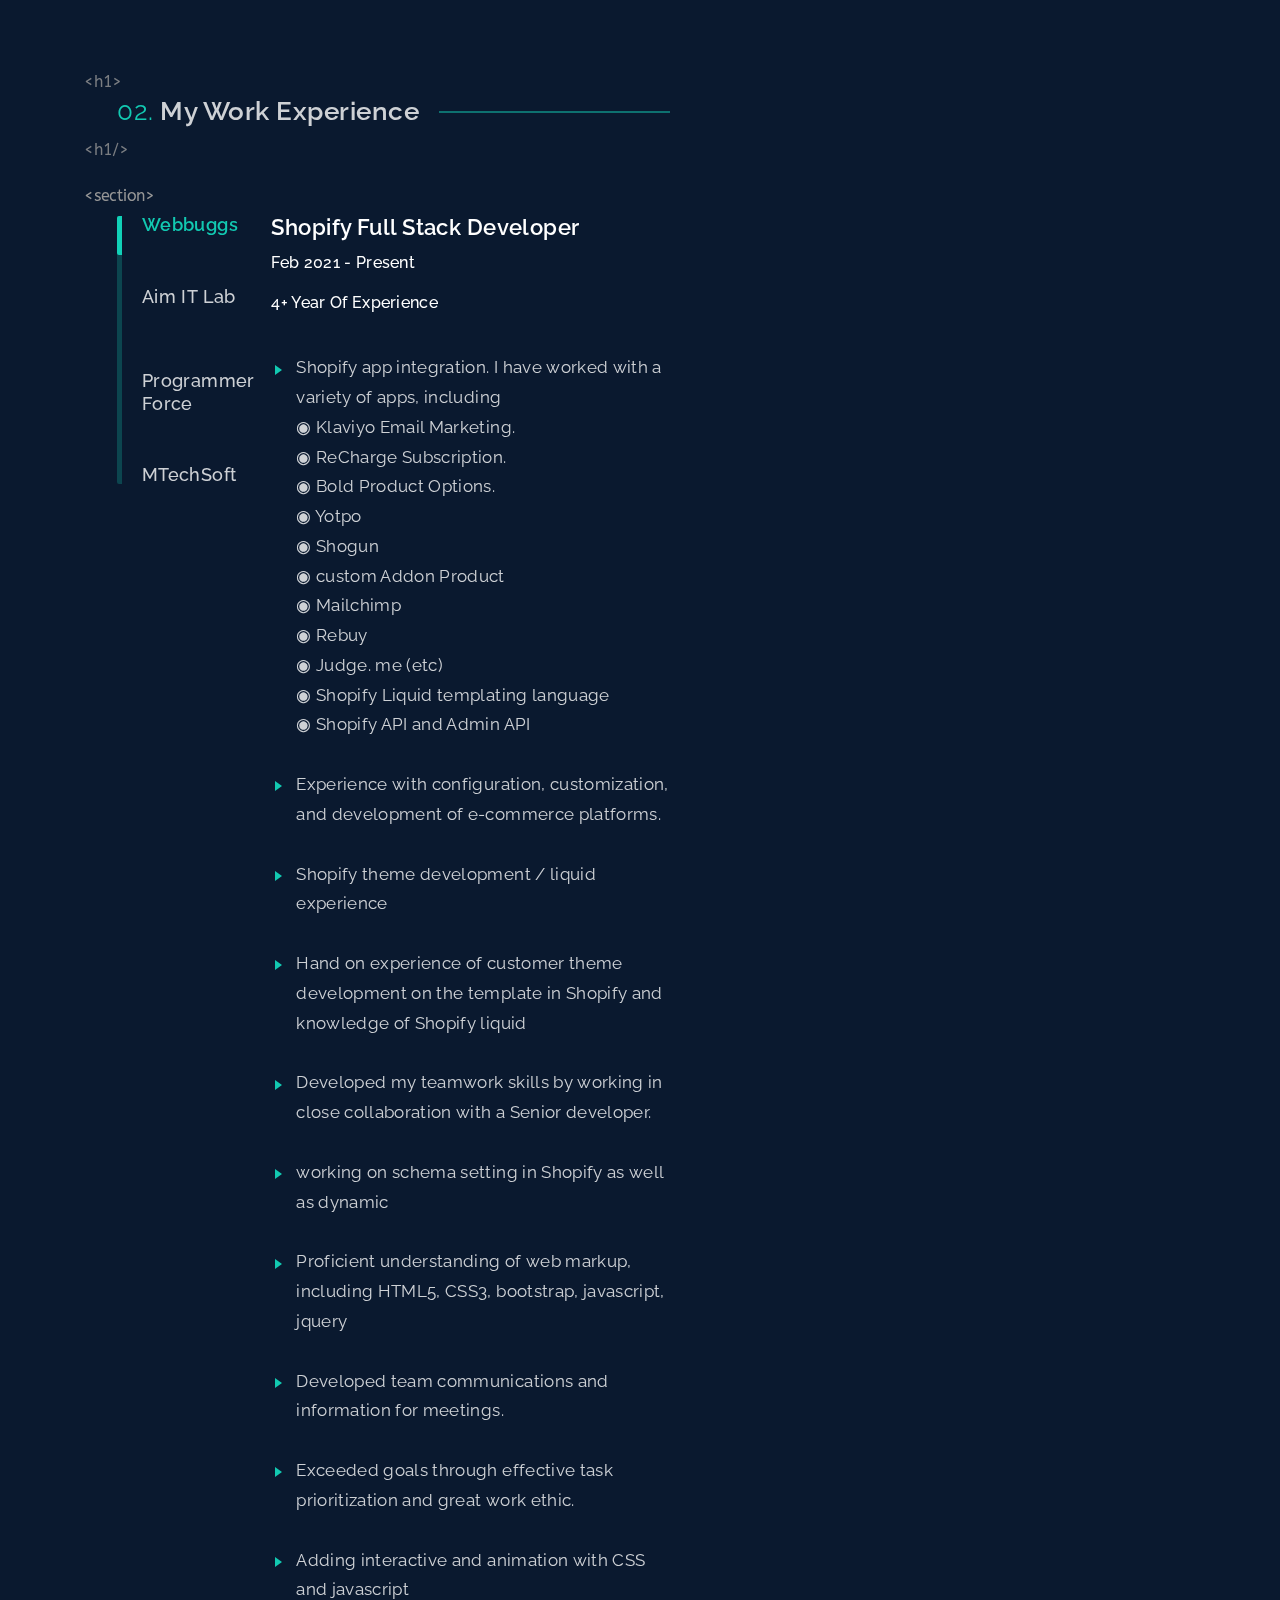
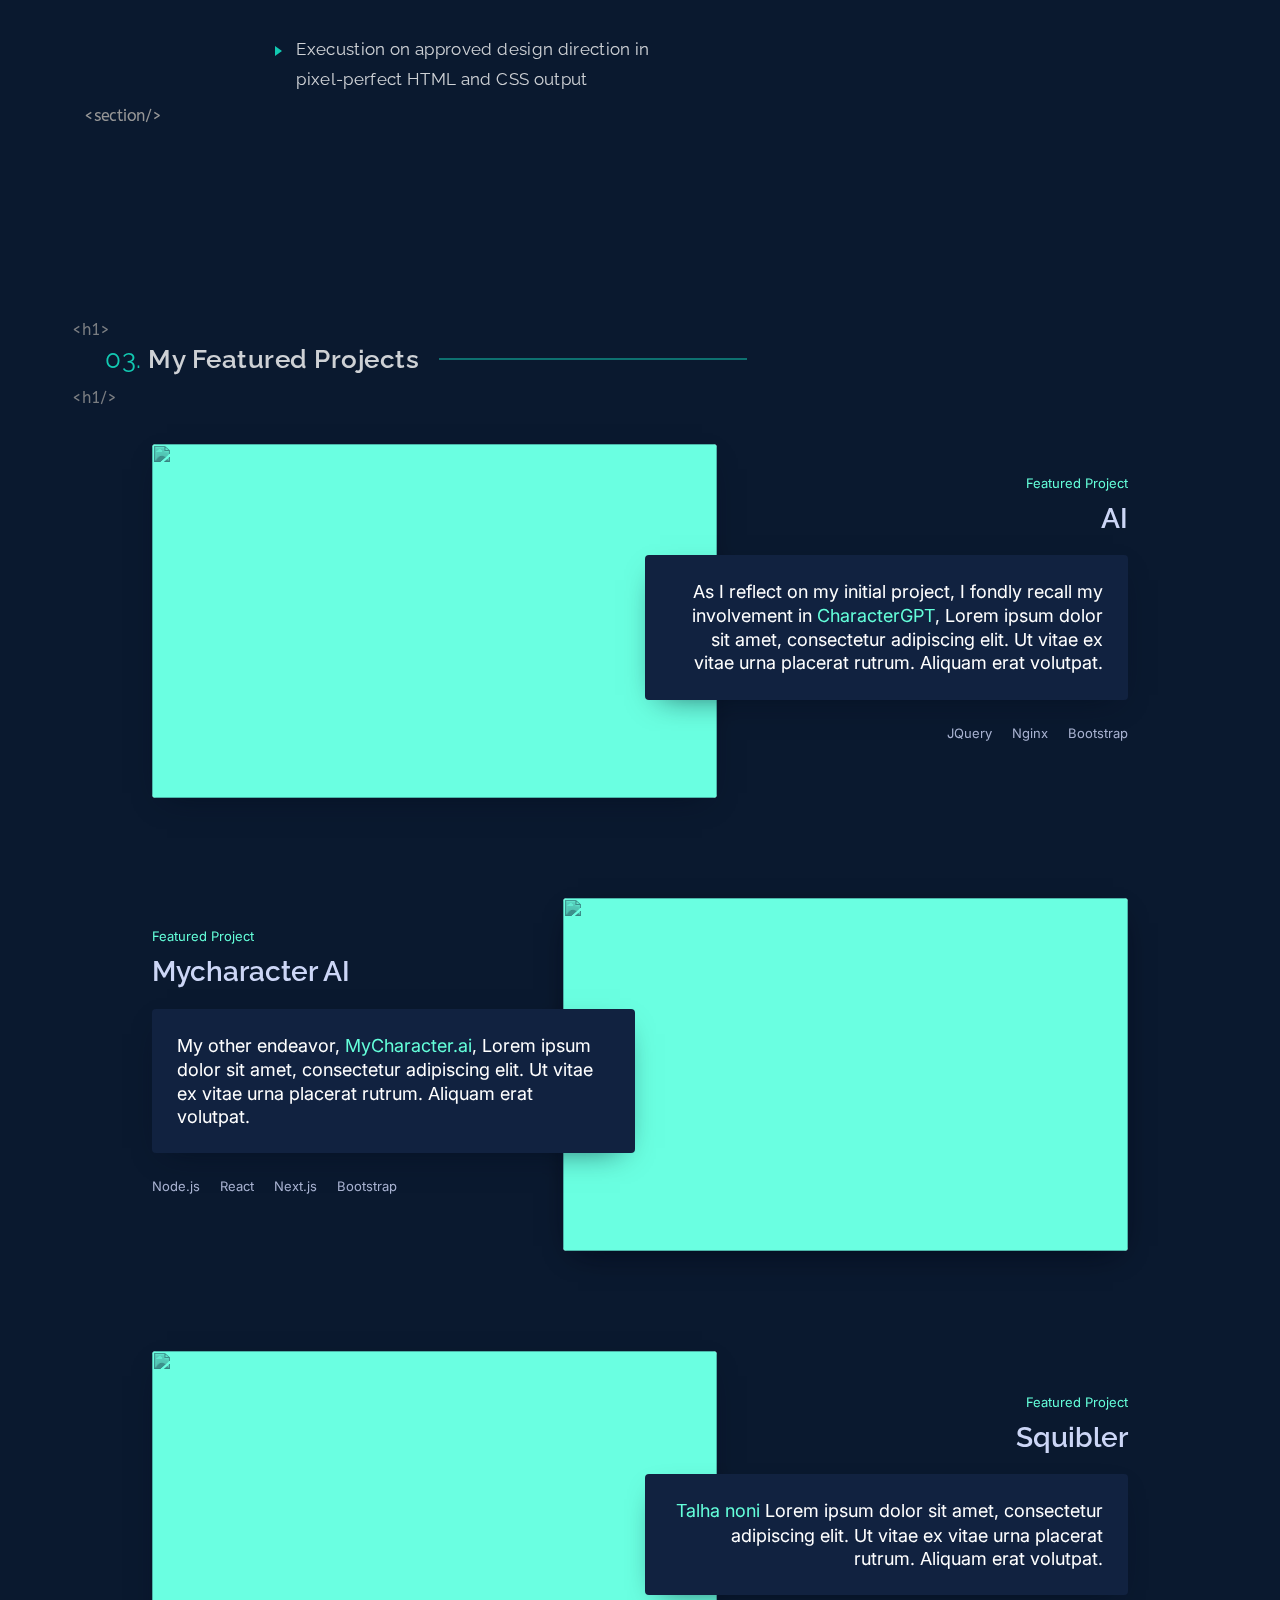
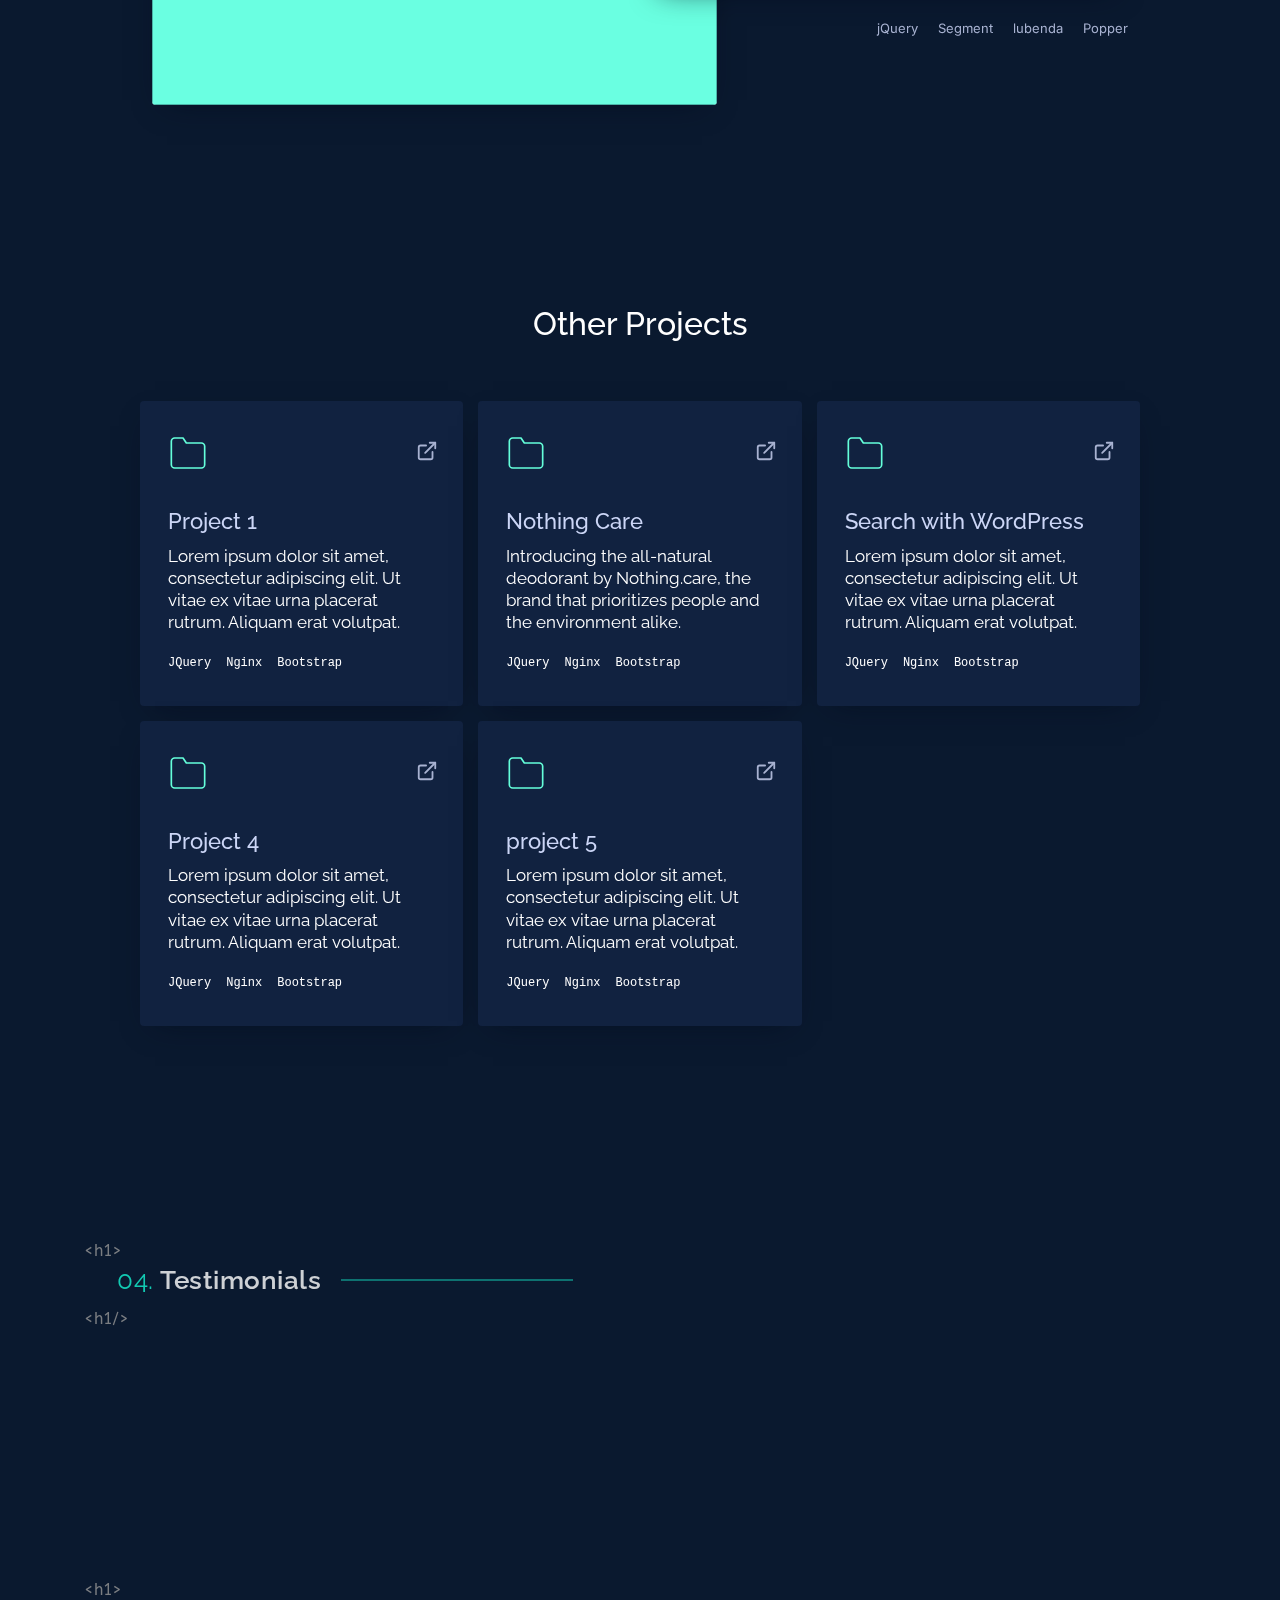
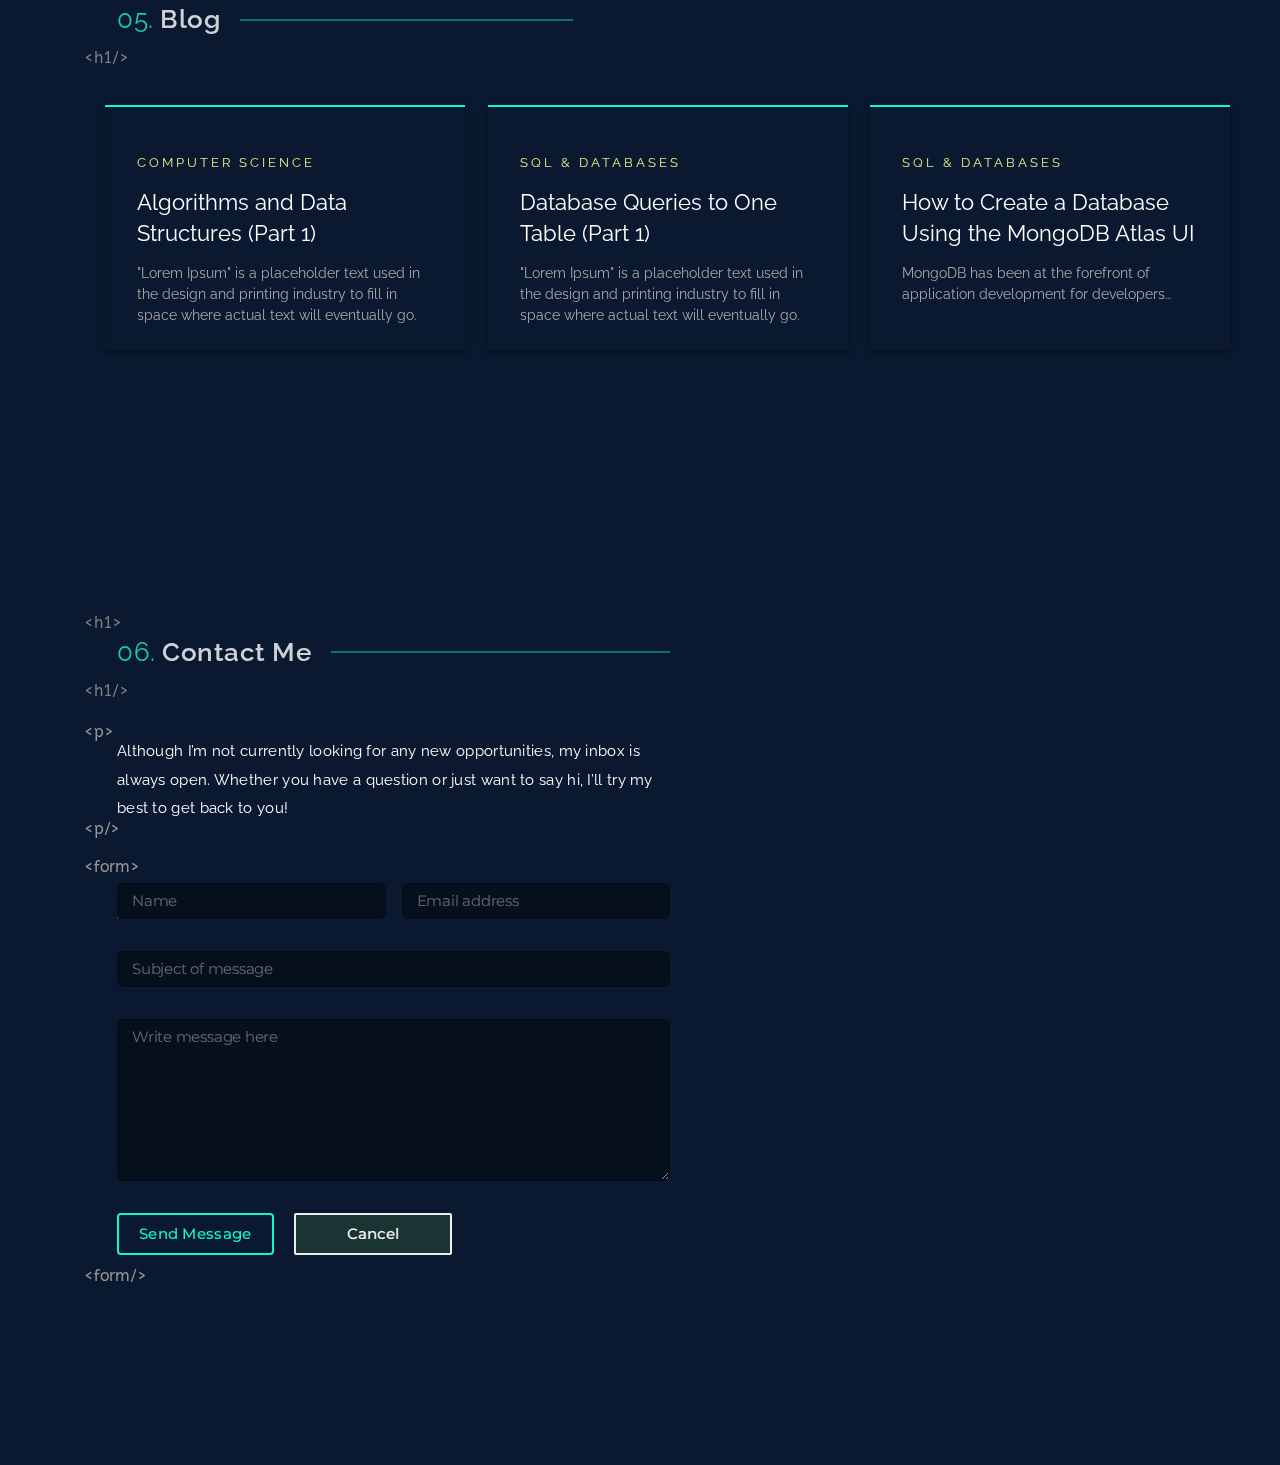
==== commit 593b57bb: "add" ====
--- a/index.html
+++ b/index.html
@@ -45,6 +45,10 @@
     <link rel="stylesheet" href="./assests/css/svg.css">
     <link rel="stylesheet" href="./assests/css/gsap.css">
     <link rel="stylesheet" href="./assests/css/gsapone.css">
+    <link rel="stylesheet" href="./assests/css/flipbook.css">  
+    <script src="https://unpkg.co/gsap@3/dist/gsap.min.js"></script>
+    <script src="https://unpkg.com/gsap@3/dist/ScrollTrigger.min.js"></script>
+
     <style>
 
 .cmenu-item a {
@@ -58,7 +62,11 @@
     margin-top: 50px;
 }
 }
-
+@media screen and (max-width: 360px){
+    ul.tab li span {
+    font-size: 11px;
+}    
+}
     </style>
     <title>Shuja ahmad</title>
 </head>
@@ -1266,28 +1274,8 @@
                     </div>
                 </div>
             </div>
-            <div class="portfolio-slider-wrapper">
-                <div class="swiper mySwiper">
-                    <div class="swiper-wrapper">
-                        <div class="swiper-slide" >
-                            slider 1
-                        </div>
-                        <div class="swiper-slide">
-                            slider 2
-                        </div>
-                        <div class="swiper-slide" >
-                            slider 3
-                        </div>
-                    </div>
-                </div>
-                <div class="testimonials-nav-wrapper">
-                    <div class="swiper-button-prev">
-                        <i class="fa-solid fa-arrow-left"></i>
-                    </div>
-                    <div class="swiper-button-next">
-                        <i class="fa-solid fa-arrow-right"></i>
-                    </div>
-                </div>
+            <div class="portfolio-slider-wrapper ">
+            
             </div>
         </div>
 
@@ -1444,13 +1432,8 @@
                 </div>
             </div>
             <div class="spacing-location-map col-lg-5">
-                <div class="location-mape">
-                    <div id="portfolio-map"  style="border: 0">
-                        <div>
-                          
-                        </div>
-                    </div>
-                </div>
+
+            </div>
             </div>
         </div>
     </div>
@@ -1491,9 +1474,6 @@
             </li>
         </ul>
     </div>
-      <div class="cursor"></div>
-     <div class="cursor2"></div>
- 
 
     <script src="./assests/js/bootstrap.bundle.min.js"></script>
     <script src="https://ajax.googleapis.com/ajax/libs/jquery/3.6.4/jquery.min.js"></script>
